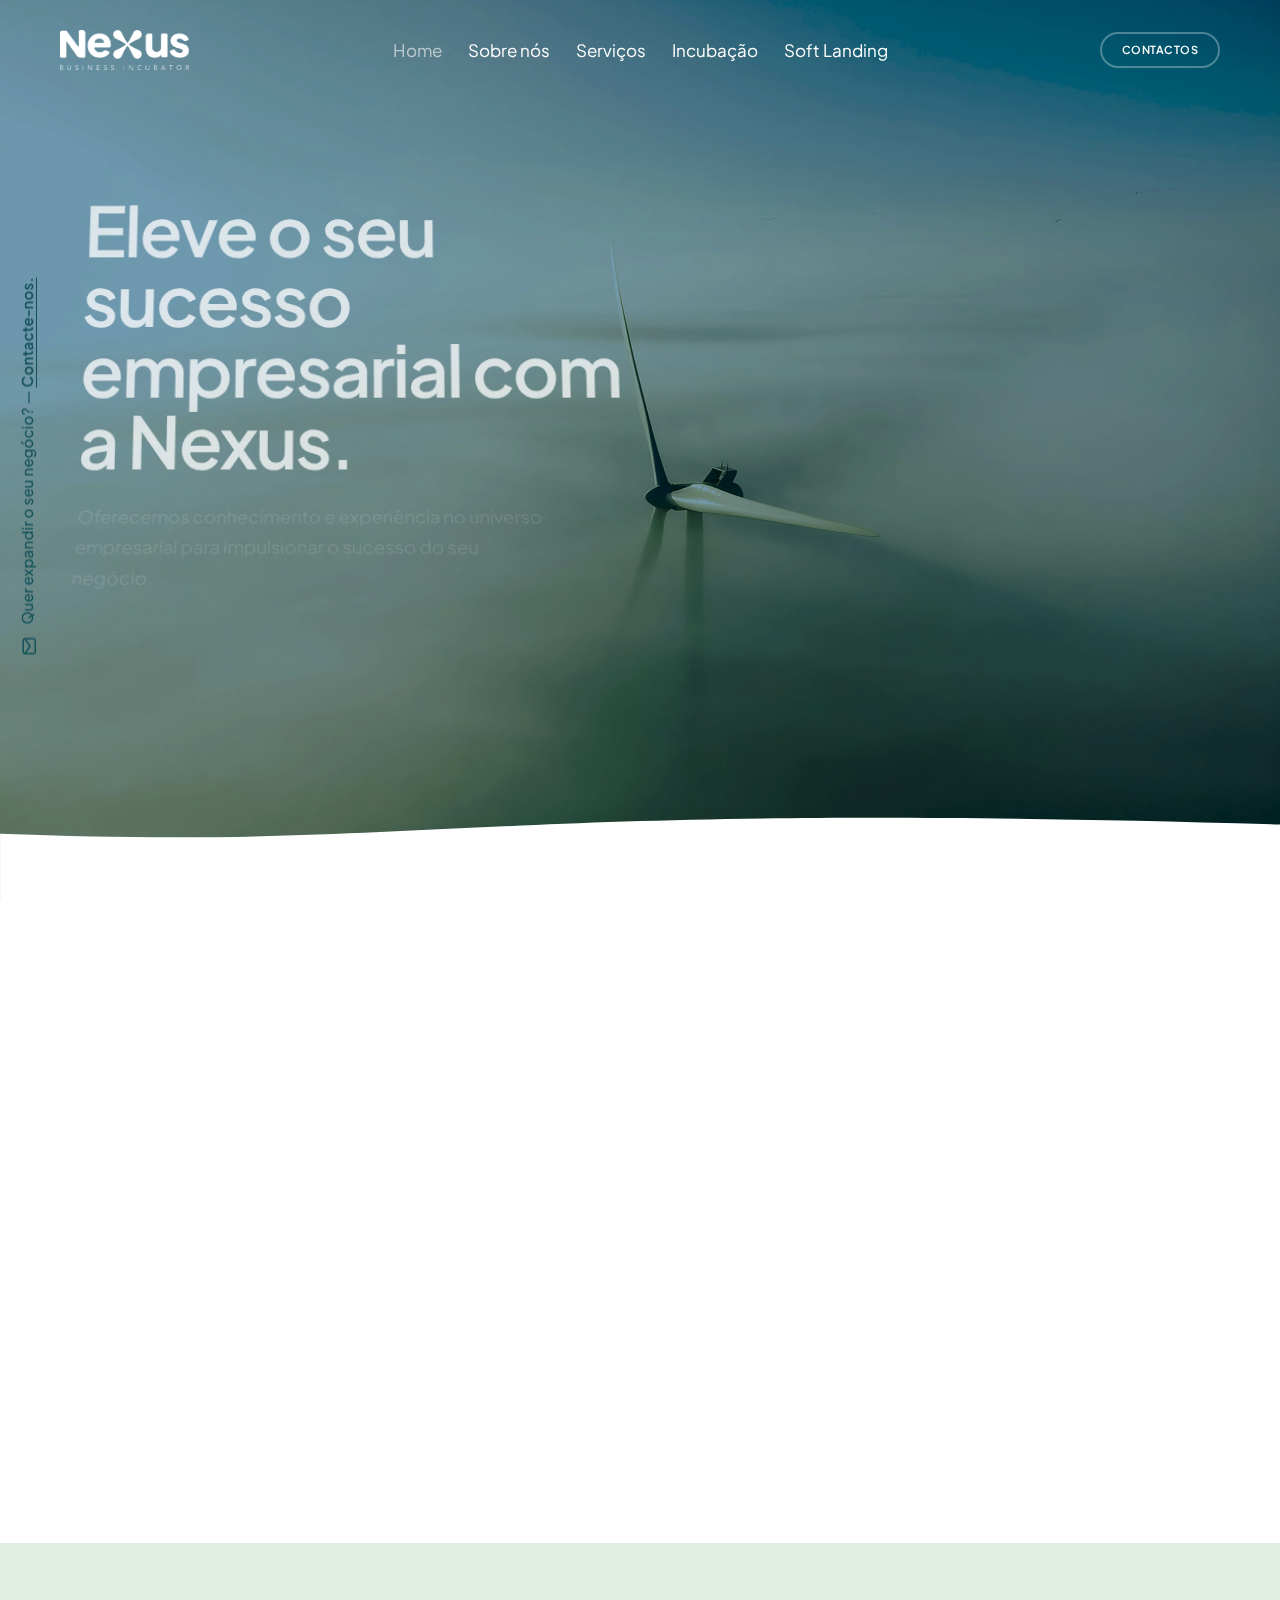
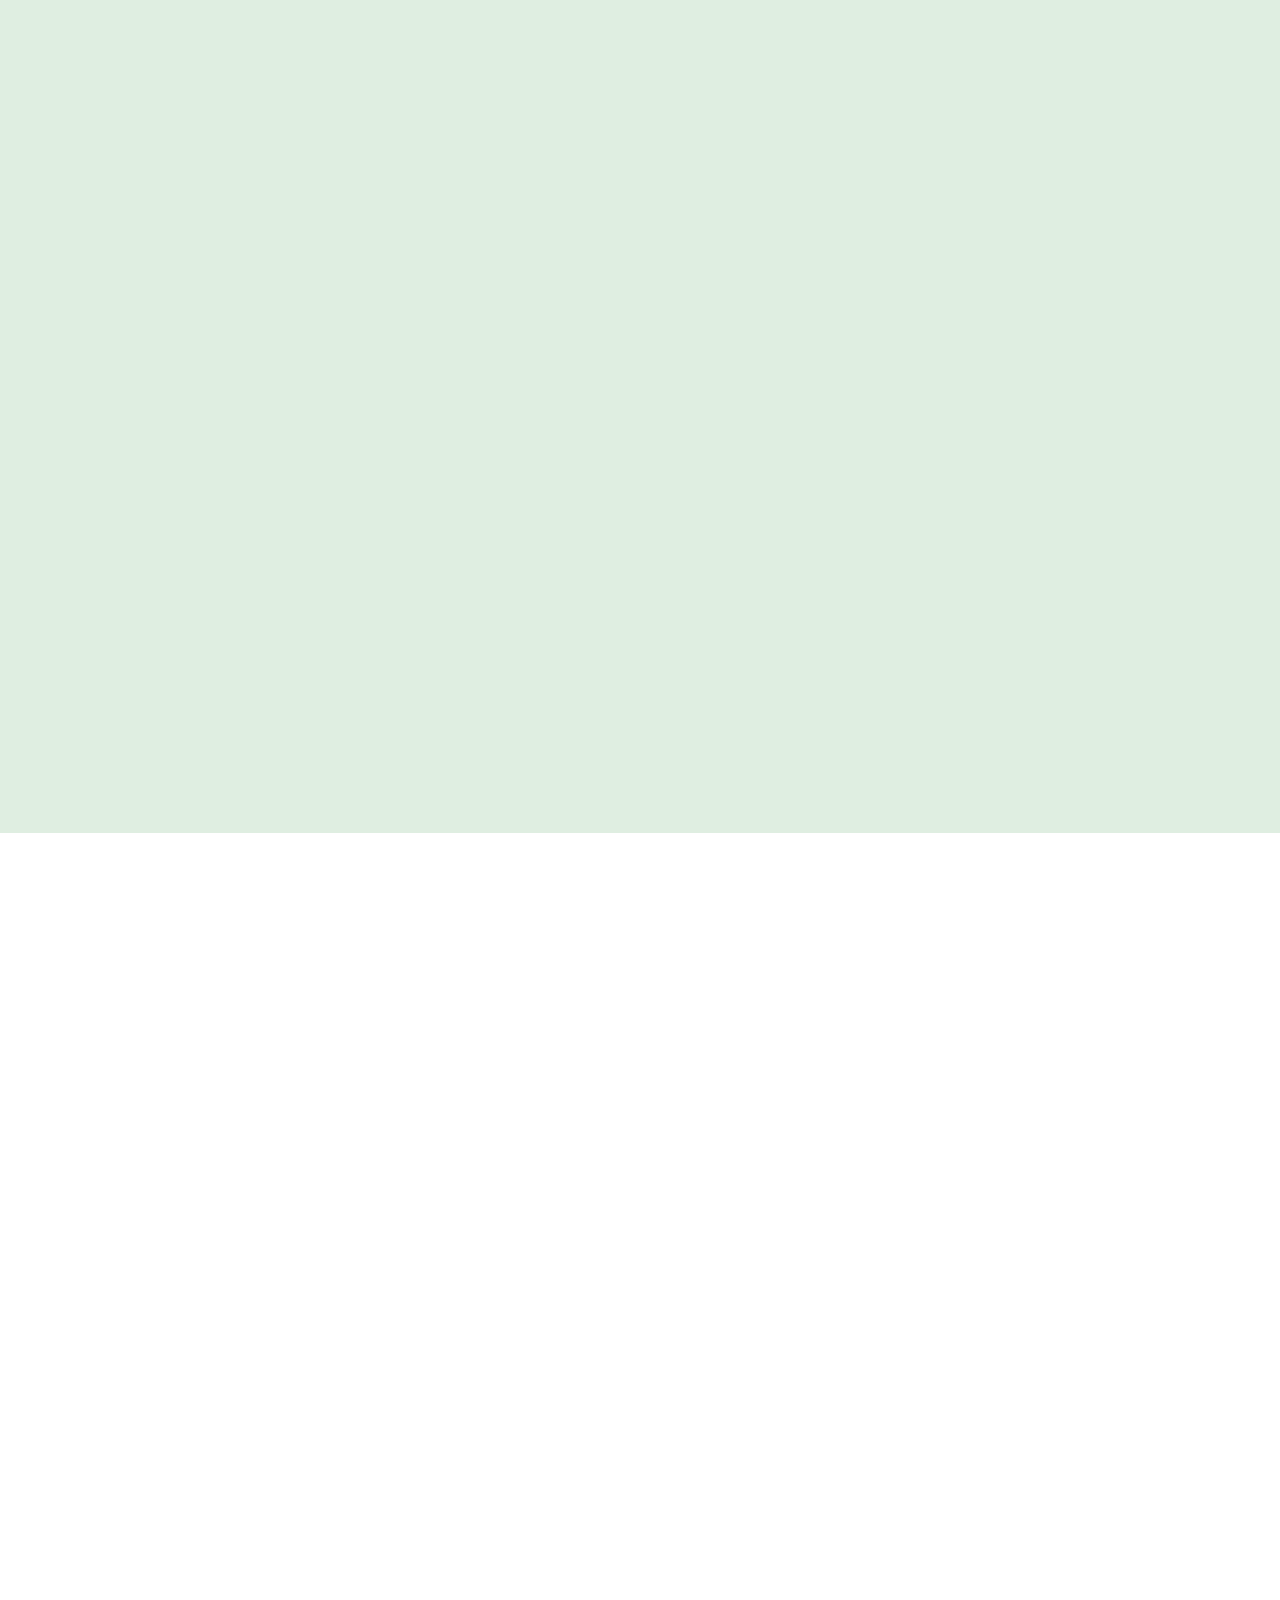
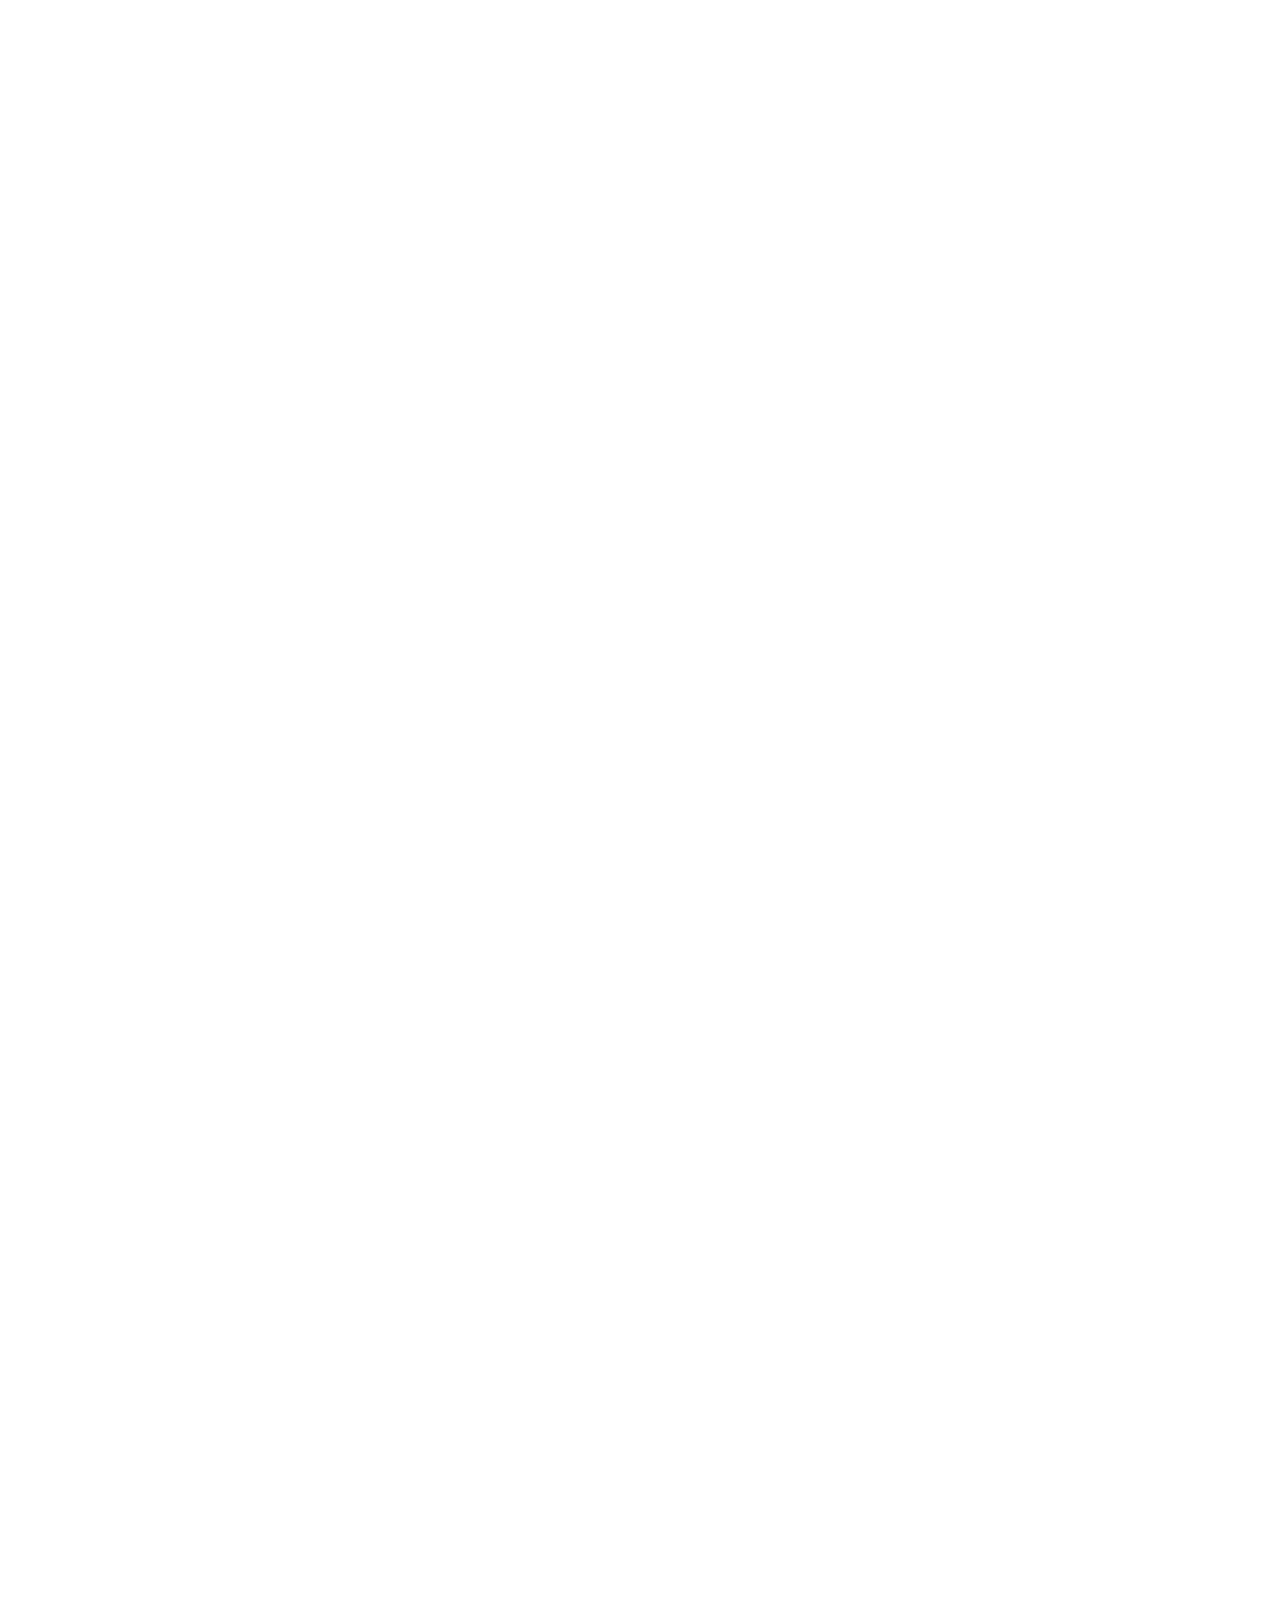
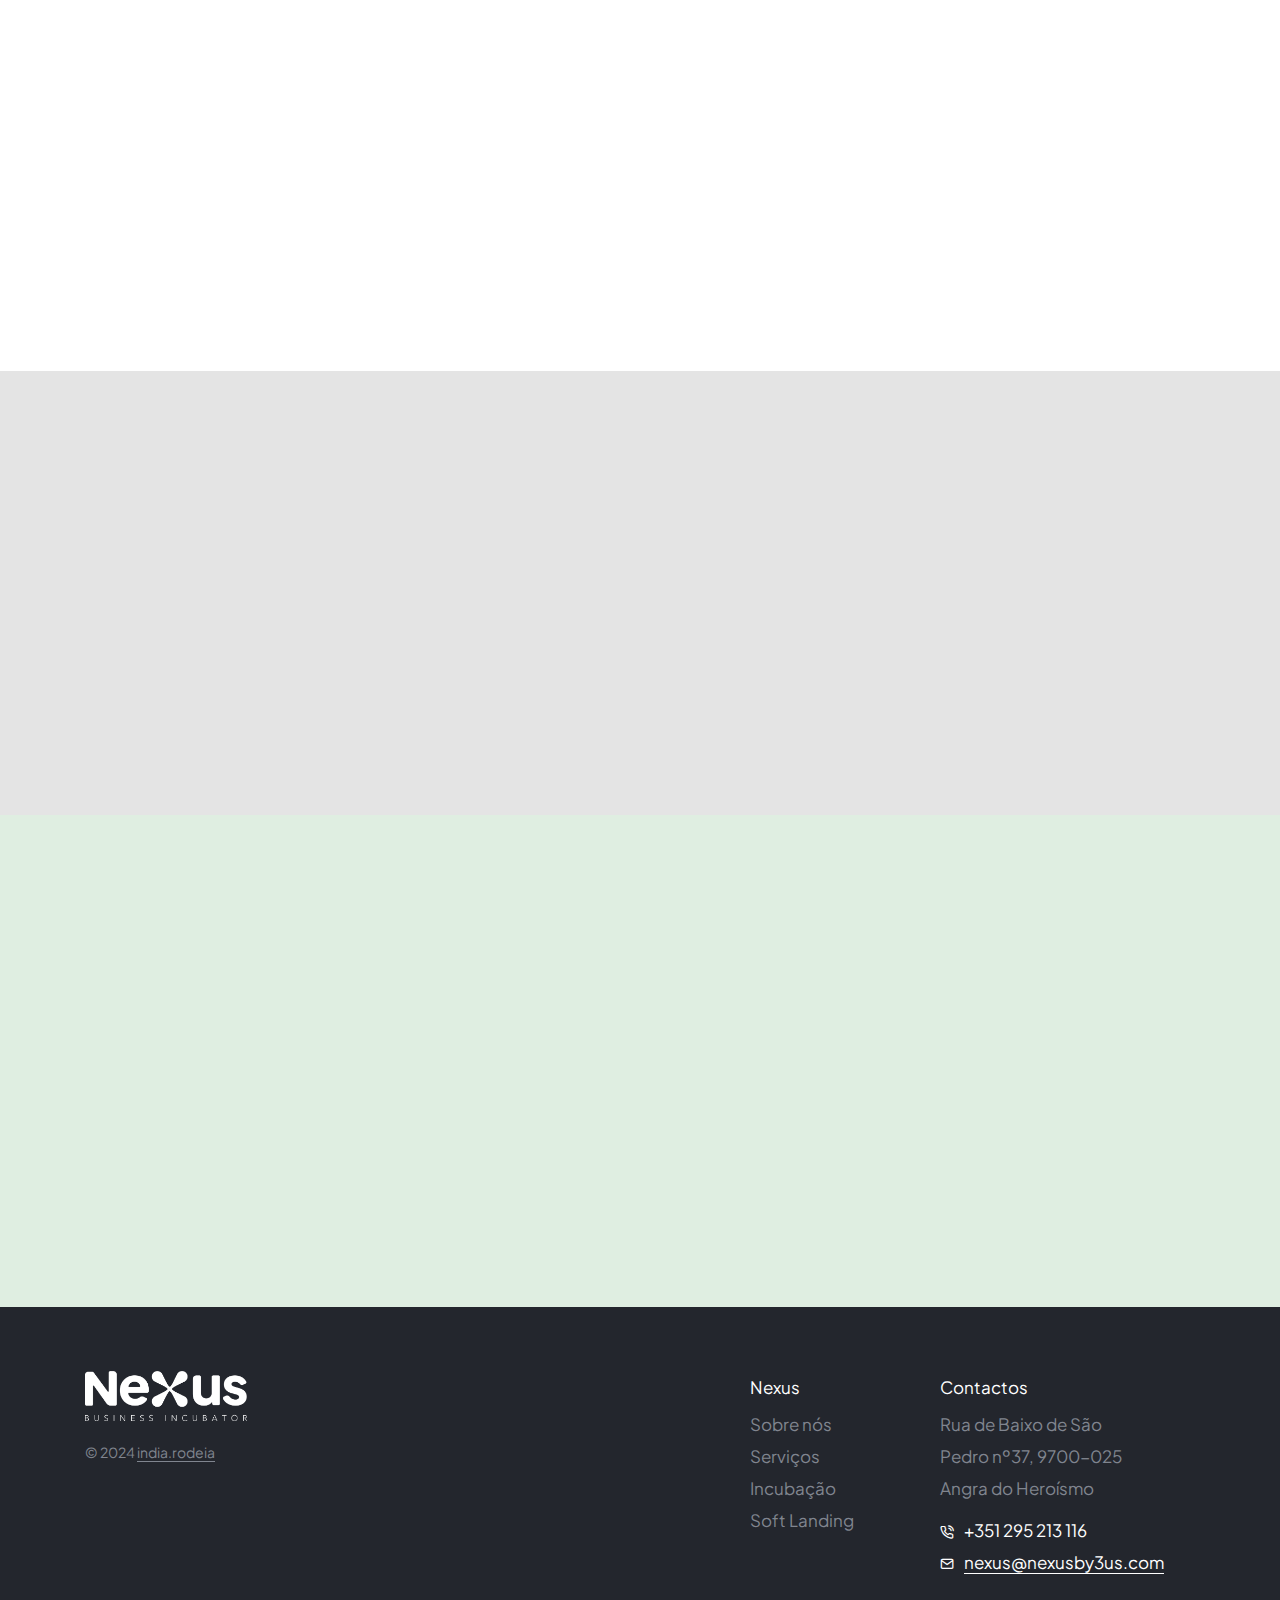
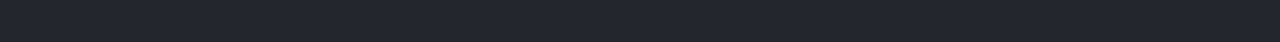
==== index.html @ 5d079c18 "Add Clients Section" ====
﻿<!doctype html>
<html class="no-js" lang="pt">

<head>
    <title>Nexus - Business Incubator</title>
    <meta charset="utf-8">
    <meta http-equiv="X-UA-Compatible" content="IE=edge" />
    <meta name="author" content="India Rodeia - india.rodeia@gmail.com">
    <meta name="viewport" content="width=device-width,initial-scale=1.0" />
    <meta name="description"
        content="A Nexus oferece apoio empresarial, incluindo consultoria especializada, serviços administrativos, estratégias de expansão e comodidades profissionais. Disponibilizamos vários planos de incubação adaptados a diferentes necessidades empresariais e um programa de soft landing para internacionalização no mercado europeu.">
    <meta name="keywords"
        content="Business incubator, consulting, administrative services, business expansion, professional amenities, business incubation, soft landing, internationalization, coworking, virtual business">
    <meta name="language" content="Portuguese">
    <!-- favicon icon -->
    <link rel="apple-touch-icon" sizes="180x180" href="/assets/favicon/apple-touch-icon.png">
    <link rel="icon" type="image/png" sizes="32x32" href="/assets/favicon/favicon-32x32.png">
    <link rel="icon" type="image/png" sizes="16x16" href="/assets/favicon/favicon-16x16.png">
    <link rel="manifest" href="/assets/favicon/site.webmanifest">
    <link rel="mask-icon" href="/assets/favicon/safari-pinned-tab.svg" color="#258282">
    <link rel="shortcut icon" href="/assets/favicon/favicon.ico">
    <meta name="msapplication-TileColor" content="#00aba9">
    <meta name="msapplication-config" content="/assets/favicon/browserconfig.xml">
    <meta name="theme-color" content="#ffffff">
    <!-- google fonts preconnect -->
    <link rel="preconnect" href="https://fonts.googleapis.com" crossorigin>
    <link rel="preconnect" href="https://fonts.gstatic.com" crossorigin>
    <!-- style sheets and font icons -->
    <link rel="stylesheet" href="css/vendors.css" />
    <link rel="stylesheet" href="css/icon.css" />
    <link rel="stylesheet" href="css/style.css" />
    <link rel="stylesheet" href="css/custom.css" />
    <link rel="stylesheet" href="css/responsive.css" />
    <link rel="stylesheet" href="css/business.css" />
</head>

<body data-mobile-nav-style="classic">
    <!-- start header -->
    <header>
        <!-- start navigation -->
        <nav class="navbar navbar-expand-lg header-transparent bg-transparent header-reverse" data-header-hover="light">
            <div class="container-fluid">
                <div class="col-auto col-xxl-3 col-lg-2 me-lg-0 me-auto">
                    <a class="navbar-brand" href="#">
                        <img src="assets/images/logo_nexus_white.png" alt="" class="default-logo">
                        <img src="assets/images/logo_nexus.png" alt="" class="alt-logo">
                        <img src="assets/images/logo_nexus.png" alt="" class="mobile-logo">
                    </a>
                </div>
                <div class="col-auto menu-order position-static">
                    <button class="navbar-toggler float-start" type="button" data-bs-toggle="collapse"
                        data-bs-target="#navbarNav" aria-controls="navbarNav" aria-label="Toggle navigation">
                        <span class="navbar-toggler-line"></span>
                        <span class="navbar-toggler-line"></span>
                        <span class="navbar-toggler-line"></span>
                        <span class="navbar-toggler-line"></span>
                    </button>
                    <div class="collapse navbar-collapse" id="navbarNav">
                        <ul class="navbar-nav alt-font">
                            <li class="nav-item"><a href="index.html" class="nav-link">Home</a></li>
                            <li class="nav-item"><a href="#aboutus" class="nav-link">Sobre nós</a></li>
                            <li class="nav-item"><a href="#services" class="nav-link">Serviços</a></li>
                            <li class="nav-item"><a href="#incubation" class="nav-link">Incubação</a></li>
                            <li class="nav-item"><a href="#softlanding" class="nav-link">Soft Landing</a></li>
                        </ul>
                    </div>
                </div>
                <div class="col-auto col-xxl-3 col-lg-2 text-end d-none d-sm-flex">
                    <div class="header-icon">
                        <div class="header-button"><a href="#contacts"
                                class="btn btn-very-small btn-transparent-white-light btn-rounded">Contactos</a>
                        </div>
                    </div>
                </div>
            </div>
        </nav>
        <!-- end navigation -->
    </header>
    <!-- end header -->
    <!-- start hero section -->
    <section class="cover-background full-screen ipad-top-space-margin py-0 md-h-750px sm-h-650px"
        style="background-image:url(assets/images/bg-banner.jpg);">
        <div class="opacity-very-light bg-black"></div>
        <div class="shape-image-animation bottom-0 p-0 w-100 d-none d-md-block">
            <svg xmlns="http://www.w3.org/2000/svg" widht="3000" height="400" viewBox="0 180 2500 200" fill="#ffffff">
                <path class="st1" d="M 0 250 C 1200 400 1200 50 3000 250 L 3000 550 L 0 550 L 0 250">
                    <animate attributeName="d" dur="5s" values="M 0 250 C 1200 400 1200 50 3000 250 L 3000 550 L 0 550 L 0 250;
                            M 0 250 C 400 50 400 400 3000 250 L 3000 550 L 0 550 L 0 250;
                            M 0 250 C 1200 400 1200 50 3000 250 L 3000 550 L 0 550 L 0 250" repeatCount="indefinite" />
                </path>
            </svg>
        </div>
        <div class="container h-100">
            <div class="row align-items-center h-100">
                <div class="col-xl-6 col-lg-8 col-md-10 position-relative z-index-1"
                    data-anime='{ "el": "childs", "translateY": [0, 0], "perspective": [1200,1200], "scale": [1.05, 1], "rotateX": [30, 0], "opacity": [0,1], "duration": 800, "delay": 200, "staggervalue": 300, "easing": "easeOutQuad" }'>
                    <!--    <span
                        class="ps-25px pe-25px pt-5px pb-5px mb-25px text-uppercase text-white fs-12 ls-1px fw-600 border-radius-100px bg-gradient-dark-gray-transparent d-flex w-70 sm-w-100"><i
                            class="bi bi-megaphone text-white icon-small me-10px"></i>Cresca o seu negócio com a
                        Nexus</span> -->
                    <h1 class="text-white fw-600 ls-minus-2px mb-25px">Eleve o seu sucesso empresarial com a Nexus.</h1>
                    <div>
                        <p class="fw-300 fs-18 w-85 sm-w-95 text-white opacity-6">Oferecemos conhecimento e
                            experiência no universo empresarial para impulsionar o sucesso do seu negócio.
                        </p>
                    </div>
                    <a href="#aboutus"
                        class="btn btn-extra-large btn-switch-text btn-gradient-green-blue btn-rounded me-10px ls-0px mt-15px">
                        <span>
                            <span class="btn-double-text" data-text="Conheça a Nexus">Conheça a Nexus</span>
                            <i>
                                <svg xmlns="http://www.w3.org/2000/svg" fill="none" viewBox="0 0 82 82" width="16"
                                    height="16">
                                    <path fill="#fff"
                                        d="M74.398 57.626c-6.191-3.11-12.382-6.233-18.586-9.331-3.01-1.507-5.86-3.245-8.515-5.303-.135-.11-.282-.22-.416-.33-.428-.343-.71-.748-.857-1.164-.036-.11-.085-.233-.098-.355v-.025a2.135 2.135 0 0 1 0-.624c.025-.172.062-.319.123-.465.012-.037.024-.062.037-.098.06-.135.134-.258.22-.38 0-.012.024-.025.024-.037.208-.27.465-.502.747-.735.122-.098.244-.183.367-.281a47.72 47.72 0 0 1 7.867-4.948c6.276-3.16 12.565-6.294 18.842-9.466 5.224-2.633 8.124-8.242 7.12-13.704C80.05 3.682 74.093-.75 67.29.106c-4.111.526-7.378 2.584-9.323 6.282-3.132 5.964-6.118 12.014-9.115 18.039-1.799 3.613-3.757 7.103-6.314 10.238-1.027 1.261-2.655 1.237-3.658-.037l-.11-.147a59.312 59.312 0 0 1-1.322-1.739 1.884 1.884 0 0 1-.134-.196 49.37 49.37 0 0 1-3.793-6.343c-3.157-6.283-6.289-12.577-9.458-18.86-2.63-5.229-8.234-8.131-13.691-7.127C3.678 1.441-.751 7.392.106 14.214c.526 4.114 2.581 7.384 6.276 9.331 5.959 3.135 12.003 6.123 18.023 9.124 3.61 1.8 7.096 3.76 10.228 6.319.123.098.233.208.33.33.918 1.09.784 2.4-.464 3.38-2.41 1.91-4.968 3.588-7.72 4.972a9565.749 9565.749 0 0 1-19.43 9.785c-2.398 1.2-4.258 2.927-5.616 5.241-3.23 5.474-1.774 12.7 3.316 16.398 6.435 4.678 15.27 2.523 18.842-4.604 3.108-6.197 6.228-12.394 9.323-18.603a56.66 56.66 0 0 1 2.3-4.139c.196-.318.392-.649.6-.967.281-.453.575-.894.88-1.335a53.43 53.43 0 0 1 1.75-2.364c.575-.722 1.26-1.09 1.934-1.114h.049c.672 0 1.345.343 1.908 1.053 1.909 2.413 3.585 4.972 4.968 7.727a9641.153 9641.153 0 0 1 9.776 19.448c1.199 2.4 2.924 4.261 5.236 5.62 5.47 3.234 12.688 1.776 16.383-3.318 4.674-6.442 2.52-15.283-4.6-18.86v-.012Z" />
                                </svg>
                            </i>
                        </span>
                    </a>
                    <a href="#contacts"
                        class="btn btn-extra-large btn-switch-text btn-transparent-white-light btn-rounded border-1 ls-0px mt-15px">
                        <span>
                            <span class="btn-double-text" data-text="Contactos">Contactos</span>
                            <span><i class="fa-regular fa-envelope"></i></span>
                        </span>
                    </a>
                </div>
            </div>
        </div>
    </section>
    <!-- end hero section -->

    <!-- start section -->
    <section class=" border-color-extra-medium-gray pt-40px pb-40px overflow-hidden">
        <div class="container">
            <div class="row row-cols-1 row-cols-lg-4 row-cols-sm-2 justify-content-center align-items-center"
                data-anime='{ "el": "childs", "translateX": [-15, 0], "translateY": [15, 0], "opacity": [0,1], "duration": 600, "delay": 0, "staggervalue": 200, "easing": "easeOutQuad" }'>
                <!-- start features box item -->
                <div class="col icon-with-text-style-08 md-mb-30px text-center text-sm-start">
                    <div class="feature-box feature-box-left-icon-middle d-inline-flex align-middle">
                        <div class="feature-box-icon me-10px">
                            <i class="bi bi-shield-check icon-very-medium text-base-color"></i>
                        </div>
                        <div class="feature-box-content">
                            <span class="fw-500 text-dark-gray d-block lh-22">Consultoria Especializada</span>
                        </div>
                    </div>
                </div>
                <!-- end features box item -->
                <!-- start features box item -->
                <div class="col icon-with-text-style-08 md-mb-30px text-center text-sm-start">
                    <div class="feature-box feature-box-left-icon-middle d-inline-flex align-middle">
                        <div class="feature-box-icon me-10px">
                            <i class="bi bi-hourglass icon-very-medium text-base-color"></i>
                        </div>
                        <div class="feature-box-content">
                            <span style="line-height: 24px;"
                                class="alt-font fw-500 text-dark-gray d-block lh-22">Serviços Administrativos</span>
                        </div>
                    </div>
                </div>
                <!-- end features box item -->
                <!-- start features box item -->
                <div class="col icon-with-text-style-08 xs-mb-30px text-center text-sm-start">
                    <div class="feature-box feature-box-left-icon-middle d-inline-flex align-middle">
                        <div class="feature-box-icon me-10px">
                            <i class="bi bi-award icon-very-medium text-base-color"></i>
                        </div>
                        <div class="feature-box-content">
                            <span class="alt-font fw-500 text-dark-gray d-block lh-22">Expansão e Estratégia</span>
                        </div>
                    </div>
                </div>
                <!-- end features box item -->
                <!-- start features box item -->
                <div class="col icon-with-text-style-08 text-center text-sm-start">
                    <div class="feature-box feature-box-left-icon-middle d-inline-flex align-middle">
                        <div class="feature-box-icon me-10px">
                            <i class="bi bi-briefcase icon-very-medium text-base-color"></i>
                        </div>
                        <div class="feature-box-content">
                            <span class="alt-font fw-500 text-dark-gray d-block lh-22">Inovação e Excelência</span>
                        </div>
                    </div>
                </div>
                <!-- end features box item -->
            </div>
        </div>
    </section>
    <!-- end section -->
    <!-- start section -->
    <section id="aboutus" class="pb-8 md-pb-17 xs-pb-28">
        <div class="container">
            <div class="row align-items-center justify-content-center">
                <div class="col-xl-5 col-lg-6 col-md-9 md-mb-50px text-center text-lg-start"
                    data-anime='{ "el": "childs", "translateY": [50, 0], "opacity": [0,1], "duration": 600, "delay": 0, "staggervalue": 300, "easing": "easeOutQuad" }'>
                    <span
                        class="bg-solitude-blue text-uppercase fs-13 ps-25px pe-25px alt-font fw-600 text-base-color lh-40 sm-lh-55 border-radius-100px d-inline-block mb-25px">Sobre
                        a
                        Nexus</span>
                    <h3 class="alt-font text-dark-gray fw-600 ls-minus-1px mb-20px sm-w-85 xs-w-100 mx-auto">Nexus:
                        Business Incubator</h3>
                    <p>A Nexus, para além de disponibilizar um espaço físico, oferece conhecimento e
                        experiência no universo empresarial e comercial para impulsionar o sucesso do seu negócio, em
                        qualquer fase de
                        desenvolvimento.</p>
                    <!--  <div
                        class="d-flex flex-row justify-content-center justify-content-lg-start align-items-center mt-35px">
                        <div class="w-120px me-25px flex-shrink-0">
                            <div class="chart-percent">
                                <span
                                    class="pie-chart-style-01 d-flex align-items-center justify-content-center text-center"
                                    data-line-width="7" data-percent="100" data-size="120" data-track-color="#ededed"
                                    data-start-color="#5758D6" data-end-color="#5758D6">
                                    <span
                                        class="percent d-flex align-items-center justify-content-center alt-font fs-26 text-dark-gray fw-600 ls-minus-1px"></span>
                                </span>
                            </div>
                        </div>
                        <div class="text-start">
                            <span
                                class="fs-20 lh-28 text-dark-gray alt-font fw-500 d-inline-block w-70 xs-w-100">Increased
                                revenue in the <span
                                    class="text-decoration-line-bottom-medium fw-600 text-base-color">last 2
                                    years.</span></span>
                        </div>
                    </div> -->
                </div>
                <div class="col-xl-6 col-lg-6 offset-xl-1 position-relative">
                    <div class="text-end w-80 md-w-75 ms-auto" data-animation-delay="500" data-shadow-animation="true"
                        data-bottom-top="transform: translateY(50px)" data-top-bottom="transform: translateY(-50px)">
                        <img src="assets/images/bg-banner5.jpg" alt="" class="border-radius-5px">
                    </div>
                    <div class="w-60 md-w-50 xs-w-55 overflow-hidden position-absolute left-15px bottom-minus-50px"
                        data-shadow-animation="true" data-animation-delay="500"
                        data-bottom-top="transform: translateY(-50px)" data-top-bottom="transform: translateY(50px)">
                        <img src="assets/images/img1.jpg" alt="" class="border-radius-5px " />
                    </div>
                </div>
            </div>
        </div>
    </section>
    <!-- end section -->
    <!-- start section services-->
    <section class="bg-solitude-blue" id="services">
        <div class="container">
            <div class="row justify-content-center mb-4">
                <div class="col-xl-7 col-lg-9 col-md-10 text-center">
                    <h3 class="alt-font text-dark-gray fw-600 ls-minus-1px"
                        data-anime='{ "translateY": [30, 0], "opacity": [0,1], "duration": 600, "delay": 0, "staggervalue": 300, "easing": "easeOutQuad" }'>
                        Uma solução "chave-na-mão" para todas as necessidades empresariais</h3>
                </div>
            </div>
            <div class="row align-items-center"
                data-anime='{ "el": "childs", "translateY": [0, 0], "opacity": [0,1], "duration": 1200, "delay": 150, "staggervalue": 300, "easing": "easeOutQuad" }'>
                <div class="col-xl-3 col-lg-4 col-md-12 tab-style-05 md-mb-30px sm-mb-20px">
                    <!-- start tab navigation -->
                    <ul class="nav nav-tabs justify-content-center border-0 text-left fw-500 fs-18 alt-font">
                        <li class="nav-item"><a data-bs-toggle="tab" href="#tab_four1"
                                class="nav-link d-flex align-items-center active"><i
                                    class="feather icon-feather-briefcase icon-extra-medium text-dark-gray"></i>
                                <span style="line-height: 26px;">Serviços Administrativos</span></a></li>
                        <li class="nav-item"><a class="nav-link" data-bs-toggle="tab" href="#tab_four2"><i
                                    class="feather icon-feather-edit icon-extra-medium text-dark-gray"></i>
                                <span style="line-height: 26px;">Consultoria Especializada</span></a></li>
                        <li class="nav-item"><a class="nav-link" data-bs-toggle="tab" href="#tab_four3"><i
                                    class="feather icon-feather-compass icon-extra-medium text-dark-gray"></i><span
                                    style="line-height: 26px;">Expansão
                                    e Estratégia</span></a></li>
                        <li class="nav-item"><a class="nav-link" data-bs-toggle="tab" href="#tab_four4"><i
                                    class="feather icon-feather-globe icon-extra-medium text-dark-gray"></i><span
                                    style="line-height: 26px;">Comodidades
                                    Profissionais</span></a></li>
                    </ul>
                    <!-- end tab navigation -->
                </div>
                <div class="col-xl-9 col-lg-8 col-md-12">
                    <div class="tab-content">
                        <!-- start tab content -->
                        <div class="tab-pane fade in active show" id="tab_four1">
                            <div class="row align-items-center">
                                <div class="col-md-6 offset-xl-1 sm-mb-30px">
                                    <img src="assets/images/nexus-illustration-9.png" alt=""
                                        class="border-radius-6px w-100" />
                                </div>
                                <div class="col-xl-4 col-md-6 offset-xl-1 text-center text-md-start">
                                    <span style="line-height: 26px;"
                                        class="fs-18 fw-600 text-base-color mb-25px d-flex align-items-center justify-content-center justify-content-md-start"><span
                                            class="text-center w-60px h-60px d-flex justify-content-center align-items-center rounded-circle bg-white box-shadow-medium-bottom align-middle me-15px flex-shrink-0"><i
                                                class="feather icon-feather-briefcase fs-22"></i></span>Serviços
                                        Administrativos</span>
                                    <h5 class="alt-font text-dark-gray mb-20px fw-500 ls-minus-1px"><span
                                            class="fw-600">Recursos qualificados</span> para o seu negócio</h5>
                                    <p>Desde a gestão do correio até à proteção e armazenamento de ficheiros na nuvem,
                                        simplificamos as suas operações,
                                        economizando tempo e recursos.</p>
                                    <a href="#contacts"
                                        class="btn btn-large btn-box-shadow btn-rounded btn-base-color mt-10px">Saber
                                        Mais</a>
                                </div>
                            </div>
                        </div>
                        <!-- end tab content -->
                        <!-- start tab content -->
                        <div class="tab-pane fade in" id="tab_four2">
                            <div class="row align-items-center">
                                <div class="col-md-6 offset-xl-1 sm-mb-30px">
                                    <img src="assets/images/nexus-illustration-2.png" alt=""
                                        class="border-radius-6px w-100" />
                                </div>
                                <div class="col-xl-4 col-md-6 offset-xl-1 text-center text-md-start">
                                    <span
                                        class="fs-18 fw-600 text-base-color mb-25px d-flex align-items-center justify-content-center justify-content-md-start"><span
                                            class="text-center w-60px h-60px d-flex justify-content-center align-items-center rounded-circle bg-white box-shadow-medium-bottom align-middle me-15px flex-shrink-0"><i
                                                class="feather icon-feather-edit fs-22"></i></span>
                                        Consultoria
                                    </span>
                                    <h5 class="alt-font text-dark-gray mb-20px fw-500 ls-minus-1px"><span
                                            class="fw-600">Simplificamos</span> as suas necessidades</h5>
                                    <p>Desde questões contabilísticas e jurídicas até ao desenvolvimento de estratégias
                                        de marketing, impulsionamo o
                                        crescimento sustentável do seu negócio.</p>
                                    <a href="#contacts"
                                        class="btn btn-large btn-box-shadow btn-rounded btn-base-color mt-10px">Saber
                                        Mais</a>
                                </div>
                            </div>
                        </div>
                        <!-- end tab content -->
                        <!-- start tab content -->
                        <div class="tab-pane fade in" id="tab_four3">
                            <div class="row align-items-center">
                                <div class="col-md-6 offset-xl-1 sm-mb-30px">
                                    <img src="assets/images/nexus-illustration-7.png" alt=""
                                        class="border-radius-6px w-100" />
                                </div>
                                <div class="col-xl-4 col-md-6 offset-xl-1 text-center text-md-start">
                                    <span
                                        class="fs-18 fw-600 text-base-color mb-25px d-flex align-items-center justify-content-center justify-content-md-start"><span
                                            class="text-center w-60px h-60px d-flex justify-content-center align-items-center rounded-circle bg-white box-shadow-medium-bottom align-middle me-15px flex-shrink-0"><i
                                                class="feather icon-feather-compass fs-22"></i></span>Expansão e
                                        Estratégia</span>
                                    <h5 class="alt-font text-dark-gray mb-20px fw-500 ls-minus-1px"><span
                                            class="fw-600">Crescimento</span> a novos horizontes</h5>
                                    <p>Desde a elaboração de estudos de mercado até ao apoio na internacionalização,
                                        estamos aqui para ajudá-lo a alcançar
                                        novos patamares de sucesso.</p>
                                    <a href="#contacts"
                                        class="btn btn-large btn-box-shadow btn-rounded btn-base-color mt-10px">Saber
                                        Mais</a>
                                </div>
                            </div>
                        </div>
                        <!-- end tab content -->
                        <!-- start tab content -->
                        <div class="tab-pane fade in" id="tab_four4">
                            <div class="row align-items-center">
                                <div class="col-md-6 offset-xl-1 sm-mb-30px">
                                    <img src="assets/images/nexus-illustration-8.png" alt="Nexus"
                                        class="border-radius-6px w-100" />
                                </div>
                                <div class="col-xl-4 col-md-6 offset-xl-1 text-center text-md-start">
                                    <span style="line-height: 26px;"
                                        class="fs-18 fw-600 text-base-color mb-25px d-flex align-items-center justify-content-center justify-content-md-start"><span
                                            class="text-center w-60px h-60px d-flex justify-content-center align-items-center rounded-circle bg-white box-shadow-medium-bottom align-middle me-15px flex-shrink-0"><i
                                                class="feather icon-feather-globe fs-22"></i></span>Comodidades
                                        Profissionais
                                    </span>
                                    <h5 class="alt-font text-dark-gray mb-20px fw-500 ls-minus-1px"><span
                                            class="fw-600">Impulsionadores que facilitam</span> o seu negócio</h5>
                                    <p>Dispomos de um ambiente de trabalho colaborativo e profissional, com estações de
                                        trabalho, salas de reuniões equipadas e
                                        serviços administrativos, garantindo segurança, limpeza e acesso Wi-Fi rápido.
                                    </p>
                                    <a href="#contacts"
                                        class="btn btn-large btn-box-shadow btn-rounded btn-base-color mt-10px">Saber
                                        Mais</a>
                                </div>
                            </div>
                        </div>
                        <!-- end tab content -->
                    </div>
                </div>
            </div>
        </div>
    </section>
    <!-- end section -->
    <!-- start section incubation-->
    <section id="incubation">
        <div class="container">
            <div class="row align-items-center justify-content-center">
                <div class="col-xl-5 col-lg-6 md-mb-50px text-center text-lg-start"
                    data-anime='{ "el": "childs", "translateY": [50, 0], "opacity": [0,1], "duration": 600, "delay": 0, "staggervalue": 300, "easing": "easeOutQuad" }'>
                    <span
                        class="bg-solitude-blue text-uppercase fs-13 ps-25px pe-25px alt-font fw-600 text-base-color lh-40 sm-lh-55 border-radius-100px d-inline-block mb-25px">
                        Incubação</span>
                    <h3 class="alt-font text-dark-gray fw-600 ls-minus-1px">Incubação: Planos para todas as
                        necessidades.</h3>
                    <p>Explore em detalhe todas as características dos nossos planos e conheça o regulamento completo da
                        Nexus. Faça o download do PDF e descubra em que podemos ajudar o seu negócio.
                    </p>
                    <a href="#contacts" class="btn btn-large btn-box-shadow btn-rounded btn-dark-gray mt-10px">Fazer
                        download de
                        regulamento</a>
                </div>
                <div class="col-xl-5 col-lg-6 offset-xl-2 position-relative">
                    <div class="accordion pricing-table-style-04" id="accordion-style-01" data-active-icon="fa-angle-up"
                        data-inactive-icon="fa-angle-down"
                        data-anime='{"el": "childs", "translateY": [50, 0], "opacity": [0,1], "duration": 600, "delay": 0, "staggervalue": 300, "easing": "easeOutQuad" }'>
                        <!-- start accordion item -->
                        <div class="accordion-item bg-white active-accordion box-shadow-quadruple-large mb-20px">
                            <div class="accordion-header">
                                <a href="#" data-bs-toggle="collapse" data-bs-target="#accordion-style-01-01"
                                    aria-expanded="true" data-bs-parent="#accordion-style-01">
                                    <div
                                        class="accordion-title position-relative d-flex align-items-center pe-20px text-dark-gray fw-800 mb-0 alt-font">
                                        Virtual Business<span
                                            class="icon-round bg-dark-gray text-white w-25px h-25px"><i
                                                class="fa-solid fa-angle-up"></i></span></div>
                                </a>
                            </div>
                            <div id="accordion-style-01-01" class="accordion-collapse collapse show"
                                data-bs-parent="#accordion-style-01">
                                <div class="accordion-body last-paragraph-no-margin">
                                    <p class="opacity-6 w-90 fw-300">Para empresas que tenham interesse
                                        em reduzir os seus custos fixos em serviços administrativos</p>
                                    <div class="d-flex align-items-end mt-20px">
                                        <!-- <h5 class="text-white mb-0 ls-minus-1px"><span class="fs-16">€ Preço </span>
                                            <span class="fs-16 opacity-6 fw-300 ls-0px">/ Preço sob consulta</span>
                                        </h5> -->
                                        <a href="#contacts"
                                            class="btn btn-transparent-white-light btn-rounded btn-small ms-auto fw-500 btn-box-shadow">
                                            Saber mais</a>
                                    </div>
                                </div>
                            </div>
                        </div>
                        <!-- end accordion item -->

                        <!-- start accordion item -->
                        <div class="accordion-item bg-white box-shadow-quadruple-large mb-20px">
                            <div class="accordion-header">
                                <a href="#" data-bs-toggle="collapse" data-bs-target="#accordion-style-01-02"
                                    aria-expanded="false" data-bs-parent="#accordion-style-01">
                                    <div
                                        class="accordion-title position-relative d-flex align-items-center pe-20px text-dark-gray fw-800 mb-0 alt-font">
                                        Savvy<span class="icon-round bg-dark-gray text-white w-25px h-25px"><i
                                                class="fa-solid fa-angle-down"></i></span></div>
                                </a>
                            </div>
                            <div id="accordion-style-01-02" class="accordion-collapse collapse"
                                data-bs-parent="#accordion-style-01">
                                <div class="accordion-body last-paragraph-no-margin">
                                    <p class="opacity-6 w-90 fw-300">Focado em empresas que pretendam crescer e
                                        aumentar a sua proposta de valor
                                        no mercado, de forma sustentável.</p>
                                    <div class="d-flex align-items-end mt-20px">
                                        <!--    <h5 class="text-white mb-0 ls-minus-1px"><span class="fs-16">€</span>250 <span
                                                class="fs-16 opacity-6 fw-300 ls-0px">/ Mês</span></h5> -->
                                        <a href="#contacts"
                                            class="btn btn-transparent-white-light btn-rounded btn-small ms-auto fw-500 btn-box-shadow">
                                            Saber mais</a>
                                    </div>
                                </div>
                            </div>
                        </div>
                        <!-- end accordion item -->
                        <!-- start accordion item -->
                        <div class="accordion-item bg-white box-shadow-quadruple-large mb-20px">
                            <div class="accordion-header">
                                <a href="#" data-bs-toggle="collapse" data-bs-target="#accordion-style-01-03"
                                    aria-expanded="false" data-bs-parent="#accordion-style-01">
                                    <div
                                        class="accordion-title position-relative d-flex align-items-center pe-20px text-dark-gray fw-800 mb-0 alt-font">
                                        Cowork<span class="icon-round bg-dark-gray text-white w-25px h-25px"><i
                                                class="fa-solid fa-angle-down"></i></span></div>
                                </a>
                            </div>
                            <div id="accordion-style-01-03" class="accordion-collapse collapse"
                                data-bs-parent="#accordion-style-01">
                                <div class="accordion-body last-paragraph-no-margin">
                                    <p class="opacity-6 w-90 fw-300">Para qualquer indivíduo ou entidade que pretenda
                                        iniciar ou desenvolver determinada atividade ou ideia de negócio, que careça de
                                        uma base física.</p>
                                    <div class="d-flex align-items-end mt-20px">
                                        <!-- <h5 class="text-white mb-0 ls-minus-1px"><span class="fs-16">€</span>140<span
                                                class="fs-16 opacity-6 fw-300 ls-0px">/ Mês</span></h5> -->
                                        <a href="#contacts"
                                            class="btn btn-transparent-white-light btn-rounded btn-small ms-auto fw-500 btn-box-shadow">
                                            Saber mais</a>
                                    </div>
                                </div>
                            </div>
                        </div>
                        <!-- end accordion item -->
                        <!-- start accordion item -->
                        <div class="accordion-item bg-white box-shadow-quadruple-large">
                            <div class="accordion-header">
                                <a href="#" data-bs-toggle="collapse" data-bs-target="#accordion-style-01-04"
                                    aria-expanded="false" data-bs-parent="#accordion-style-01">
                                    <div
                                        class="accordion-title position-relative d-flex align-items-center pe-20px text-dark-gray fw-800 mb-0 alt-font">
                                        Premium<span class="icon-round bg-dark-gray text-white w-25px h-25px"><i
                                                class="fa-solid fa-angle-down"></i></span></div>
                                </a>
                            </div>
                            <div id="accordion-style-01-04" class="accordion-collapse collapse"
                                data-bs-parent="#accordion-style-01">
                                <div class="accordion-body last-paragraph-no-margin">
                                    <p class="opacity-6 w-90 fw-300">Feito à medida das necessidades de empresas que
                                        pretendem expandir os seus
                                        negócios, seja para novos mercados (internacionalização ou novos
                                        produtos/serviços), seja para novos segmentos do seu
                                        mercado.</p>
                                    <div class="d-flex align-items-end mt-20px">
                                        <!-- <h5 class="text-white mb-0 ls-minus-1px fs-22">Preço sob
                                            consulta</h5> -->
                                        <a href="#contacts"
                                            class="btn btn-transparent-white-light btn-rounded btn-small ms-auto fw-500 btn-box-shadow">
                                            Saber mais</a>
                                    </div>
                                </div>
                            </div>
                        </div>
                        <!-- end accordion item -->
                    </div>
                </div>
            </div>
        </div>
    </section>
    <!-- end section incubation -->

    <!-- start section Soft Landing -->
    <section id="softlanding">
        <div class="container">
            <div class="row align-items-center justify-content-center" data-anime='{ " perspective": 1200 }'>
                <div class="col-lg-6 md-mb-40px"
                    data-anime='{ "translateY": [0, 0], "zoom": [1.1, 1], "rotateX": [50, 0], "opacity": [0,1], "duration": 800, "delay": 200, "staggervalue": 300, "easing": "easeOutQuad" }'>
                    <figure class="position-relative m-0">
                        <img src="assets/images/nexus-illustration-7.png" alt="" class="w-100 border-radius-5px">
                        <!-- <figcaption
                                class="w-190px sm-w-180px xs-w-140px bg-white p-30px xs-p-15px border-radius-6px position-absolute bottom-30px left-30px xs-bottom-20px xs-left-15px overflow-hidden box-shadow-medium animation-float text-center"
                                data-anime='{ "translateY": [0, 0], "opacity": [0,1], "duration": 1000, "delay": 1000, "staggervalue": 300, "easing": "easeOutQuad" }'>
                                <span
                                    class="alt-font fs-90 xs-fs-80 fw-700 text-white d-block position-relative z-index-1">15</span>
                                <div
                                    class="alt-font fw-500 fs-20 xs-fs-18 d-block text-dark-gray lh-24 xs-lh-22 ls-minus-05px xs-mb-5px">
                                    Years of experience</div>
                                <div
                                    class="h-160px w-160px border-radius-100 bg-base-color position-absolute left-minus-5px xs-left-minus-25px top-minus-60px sm-top-minus-80px xs-top-minus-100px z-index-0">
                                </div>
                            </figcaption> -->
                    </figure>
                </div>
                <div class="col-xl-5 offset-xl-1 col-lg-6 col-md-10 text-center text-lg-start"
                    data-anime='{ "el": "childs", "translateY": [30, 0], "opacity": [0,1], "duration": 600, "delay": 0, "staggervalue": 300, "easing": "easeOutQuad" }'>
                    <span
                        class="bg-solitude-blue text-uppercase fs-13 ps-25px pe-25px alt-font fw-600 text-base-color lh-40 sm-lh-55 border-radius-100px d-inline-block mb-25px">Soft
                        Landing</span>
                    <h3 class="fw-600 text-dark-gray mb-20px ls-minus-2px alt-font">Explore novos horizontes.
                    </h3>
                    <p class="w-95 md-w-100 mb-35px">Internacionalize a sua empresa para a Europa com a Nexus!
                        Oferecemos apoio integral para não apenas entrar no mercado europeu, mas para prosperar nele.
                    <div
                        class="pt-20px pb-20px ps-30px pe-30px xs-p-15px border border-color-extra-medium-gray border-radius-6px mb-15px icon-with-text-style-08 w-90 lg-w-100">
                        <div class="feature-box feature-box-left-icon-middle d-inline-flex align-middle">
                            <div class="feature-box-icon me-10px">
                                <i class="bi bi-people icon-medium text-base-color"></i>
                            </div>
                            <div class="feature-box-content">
                                <span class="alt-font fw-600 text-dark-gray d-block lh-26">Conte com ajuda
                                    certificada.</span>
                            </div>
                        </div>
                    </div>

                    <a href="#contacts" class="btn btn-large btn-box-shadow btn-rounded btn-dark-gray mt-10px">Entre em
                        contacto
                        connosco</a>
                </div>
            </div>
        </div>
    </section>
    <!-- end section soft landing -->

    <!-- start section dynamic text -->
    <section class="pt-4 pb-4 lg-pt-6 lg-pb-6" data-parallax-background-ratio="0.5" style="background-color: #135159;"
        data-anime='{ "translateX": [0, 0], "opacity": [0,1], "duration": 600, "delay": 100, "staggervalue": 300, "easing": "easeOutQuad" }'>
        <div class="opacity-medium bg-nexus-blue"></div>
        <div class="container z-index-1 position-relative">
            <div class="row align-items-center justify-content-center">
                <div class="col-12 text-center">
                    <h4 class="alt-font mb-0 fw-300 fancy-text-style-4" style="color: #c6e1c9">Na Nexus temos soluções
                        para
                        <span class="fw-600"
                            data-fancy-text='{ "effect": "wave", "direction": "down", "string": ["expanção!", "estratégia!", "crescimento!", "internacionalização!", "fundos de investimento!"], "duration": 3500 }'></span>
                    </h4>
                </div>
            </div>
        </div>
    </section>
    <!-- end section dynamic text -->


    <!-- start section team -->
    <section id="team">
        <div class="container">
            <div class="row justify-content-center mb-3">
                <div class="col-xl-5 col-lg-6 col-sm-8 text-center"
                    data-anime='{ "el": "childs", "translateY": [30, 0], "opacity": [0,1], "duration": 600, "delay": 0, "staggervalue": 300, "easing": "easeOutQuad" }'>
                    <span
                        class="bg-solitude-blue text-uppercase fs-13 ps-25px pe-25px alt-font fw-600 text-base-color lh-40 sm-lh-55 border-radius-100px d-inline-block mb-25px">
                        Recursos Humanos</span>
                    <h3 class="alt-font text-dark-gray fw-600 ls-minus-2px">A equipa Nexus</h3>
                </div>
            </div>
            <!-- TODO: fix this grid -->
            <div class="row row-cols-3 row-cols-sm-4 row-cols-sm-3 justify-content-center"
                data-anime='{ "el": "childs", "translateY": [50, 0], "translateX": [-30, 0], "opacity": [0,1], "duration": 700, "delay": 0, "staggervalue": 300, "easing": "easeOutQuad" }'>
                <!-- start team member item -->
                <div class="col text-center team-style-05 md-mb-35px">
                    <div class="position-relative mb-30px last-paragraph-no-margin">
                        <img src="assets/images/team-fabio.jpg" class="border-radius-4px" alt="" />
                        <div
                            class="w-100 h-100 d-flex flex-column justify-content-end align-items-center border-radius-4px p-20px team-content bg-base-color-transparent">
                            <div class="social-icon fs-19">
                                <a href="https://www.linkedin.com/in/f%C3%A1biomatos/" target="_blank"
                                    class="text-white"><i class="fa-brands fa-linkedin"></i></a>
                            </div>
                        </div>
                    </div>
                    <div class="alt-font fw-500 text-dark-gray lh-22 fs-18">Fábio Matos</div>
                    <p class="cargo-text">Administração</p>
                </div>
                <!-- end team member item -->

                <!-- start team member item -->
                <div class="col text-center team-style-05 md-mb-35px">
                    <div class="position-relative mb-30px last-paragraph-no-margin">
                        <img src="assets/images/team-pedro.jpg" class="border-radius-4px" alt="" />
                        <div
                            class="w-100 h-100 d-flex flex-column justify-content-end align-items-center border-radius-4px p-20px team-content bg-base-color-transparent">
                            <div class="social-icon fs-19">
                                <a href="https://www.linkedin.com/in/pedro-juliano-cota-867193166/" target="_blank"
                                    class="text-white"><i class="fa-brands fa-linkedin"></i></a>
                            </div>
                        </div>
                    </div>
                    <div class="alt-font fw-500 text-dark-gray lh-22 fs-18">Pedro Cota</div>
                    <p class="cargo-text">Administração</p>
                </div>
                <!-- end team member item -->
                <!-- start team member item -->
                <div class="col text-center team-style-05 md-mb-35px">
                    <div class="position-relative mb-30px last-paragraph-no-margin">
                        <img src="assets/images/team-camilla.jpg" class="border-radius-4px" alt="" />
                        <div
                            class="w-100 h-100 d-flex flex-column justify-content-end align-items-center border-radius-4px p-20px team-content bg-base-color-transparent">
                            <div class="social-icon fs-19">
                                <a href="https://www.linkedin.com/in/camillaferreirafranca/" target="_blank"
                                    class="text-white"><i class="fa-brands fa-linkedin"></i></a>
                            </div>
                        </div>
                    </div>
                    <div class="alt-font fw-500 text-dark-gray lh-22 fs-18">Camilla França</div>
                    <p class="cargo-text">Coordenação Internacional</p>
                </div>
                <!-- end team member item -->
                <!-- start team member item -->
                <div class="col text-center team-style-05 md-mb-35px">
                    <div class="position-relative mb-30px last-paragraph-no-margin">
                        <img src="assets/images/team-daniela.jpg" class="border-radius-4px" alt="" />
                        <div
                            class="w-100 h-100 d-flex flex-column justify-content-end align-items-center border-radius-4px p-20px team-content bg-base-color-transparent">
                            <div class="social-icon fs-19">
                                <a href="https://www.linkedin.com/in/daniela-vieira-926a921a3/" target="_blank"
                                    class="text-white"><i class="fa-brands fa-linkedin"></i></a>
                            </div>
                        </div>
                    </div>
                    <div class="alt-font fw-500 text-dark-gray lh-22 fs-18">Daniela Vieira</div>
                    <p class="cargo-text">Coordenação Jurídica</p>
                </div>
                <!-- end team member item -->
                <!-- start team member item -->
                <div class="col text-center team-style-05 md-mb-35px">
                    <div class="position-relative mb-30px last-paragraph-no-margin">
                        <img src="assets/images/team-elisa.jpg" class="border-radius-4px" alt="" />
                        <!-- TODO: Add linkedins for team  -->
                        <div
                            class="w-100 h-100 d-flex flex-column justify-content-end align-items-center border-radius-4px p-20px team-content bg-base-color-transparent">
                            <!--     <div class="social-icon fs-19">
                                <a href="https://www.linkedin.com" target="_blank" class="text-white"><i
                                        class="fa-brands fa-linkedin"></i></a>
                            </div> -->
                        </div>
                    </div>
                    <div class="alt-font fw-500 text-dark-gray lh-22 fs-18">Elisa Fernandes</div>
                    <p class="cargo-text">Suporte Técnico Especializado</p>
                </div>
                <!-- end team member item -->
                <!-- start team member item -->
                <div class="col text-center team-style-05 md-mb-35px">
                    <div class="position-relative mb-30px last-paragraph-no-margin">
                        <img src="assets/images/team-diana.jpg" class="border-radius-4px" alt="" />
                        <!-- TODO: Add linkedins for team  -->
                        <div
                            class="w-100 h-100 d-flex flex-column justify-content-end align-items-center border-radius-4px p-20px team-content bg-base-color-transparent">
                            <!--  <div class="social-icon fs-19">
                                <a href="https://www.linkedin.com" target="_blank" class="text-white"><i
                                        class="fa-brands fa-linkedin"></i></a>
                            </div> -->
                        </div>
                    </div>
                    <div class="alt-font fw-500 text-dark-gray lh-22 fs-18">Diana Lima</div>
                    <p class="cargo-text">Suporte Técnico Especializado</p>
                </div>
                <!-- end team member item -->
                <!-- start team member item -->
                <div class="col text-center team-style-05 md-mb-35px">
                    <div class="position-relative mb-30px last-paragraph-no-margin">
                        <img src="assets/images/team-lucia.jpg" class="border-radius-4px" alt="" />
                        <div
                            class="w-100 h-100 d-flex flex-column justify-content-end align-items-center border-radius-4px p-20px team-content bg-base-color-transparent">
                            <!-- TODO: Add linkedins for team  -->
                            <!--   <div
                                class="w-100 h-100 d-flex flex-column justify-content-end align-items-center border-radius-4px p-20px team-content bg-base-color-transparent">
                                <div class="social-icon fs-19">
                                    <a href="https://www.linkedin.com" target="_blank" class="text-white"><i
                                            class="fa-brands fa-linkedin"></i></a>
                                </div>
                            </div> -->
                        </div>
                    </div>
                    <div class="alt-font fw-500 text-dark-gray lh-22 fs-18">Lúcia Cardoso</div>
                    <p class="cargo-text">Suporte Técnico Especializado</p>
                </div>
                <!-- end team member item -->
                <!-- start team member item -->
                <div class="col text-center team-style-05 md-mb-35px">
                    <div class="position-relative mb-30px last-paragraph-no-margin">
                        <img src="assets/images/team-india.jpg" class="border-radius-4px" alt="" />
                        <div
                            class="w-100 h-100 d-flex flex-column justify-content-end align-items-center border-radius-4px p-20px team-content bg-base-color-transparent">
                            <div class="social-icon fs-19">
                                <a href="https://www.linkedin.com/in/indiarodeia/" target="_blank" class="text-white"><i
                                        class="fa-brands fa-linkedin"></i></a>
                            </div>
                        </div>
                    </div>
                    <div class="alt-font fw-500 text-dark-gray lh-22 fs-18">India Rodeia</div>
                    <p class="cargo-text">Suporte Comunicação Especializado</p>
                </div>
                <!-- end team member item -->
                <!-- start team member item -->
                <!--       <div class="col text-center team-style-05 md-mb-35px">
                    <div class="position-relative mb-30px last-paragraph-no-margin">
                        <img src="assets/images/team-fabio.jpg" class="border-radius-4px" alt="" />
                        <div
                            class="w-100 h-100 d-flex flex-column justify-content-end align-items-center border-radius-4px p-20px team-content bg-base-color-transparent">
                            <div class="social-icon fs-19">
                                <a href="https://www.linkedin.com" target="_blank" class="text-white"><i
                                        class="fa-brands fa-linkedin"></i></a>
                            </div>
                        </div>
                    </div>
                    <div class="alt-font fw-500 text-dark-gray lh-22 fs-18">India Rodeia</div>
                    <p class="cargo-text">Suporte Técnico Comuniçaão</p>
                </div> -->
                <!-- end team member item -->
            </div>
        </div>
    </section>
    <!-- end section team -->


    <!-- start section -->
    <section id="down-section" class="position-relative bg-extra-medium-gray">
        <div class="container">
            <div class="row justify-content-center mb-4">
                <div class="col-xl-7 col-lg-9 col-md-10 text-center">
                    <h3 class="alt-font text-dark-gray fw-600 ls-minus-1px"
                        data-anime='{ "translateY": [30, 0], "opacity": [0,1], "duration": 600, "delay": 0, "staggervalue": 300, "easing": "easeOutQuad" }'>
                        Empresas Incubadas na Nexus</h3>
                </div>
            </div>
            <div class="row position-relative clients-style-08 mt-8 sm-mt-11"
                data-anime='{ "translateX": [0, 0], "opacity": [0,1], "duration": 800, "delay":100, "staggervalue": 150, "easing": "easeOutQuad" }'>
                <div class="col swiper text-center feather-shadow "
                    data-slider-options='{ "slidesPerView": 2, "spaceBetween":0, "speed": 3000, "loop": true, "pagination": { "el": ".slider-four-slide-pagination-2", "clickable": false }, "allowTouchMove": false, "autoplay": { "delay":0, "disableOnInteraction": false, "pauseOnMouseEnter": false}, "navigation": { "nextEl": ".slider-four-slide-next-2", "prevEl": ".slider-four-slide-prev-2" }, "keyboard": { "enabled": true, "onlyInViewport": true }, "breakpoints": { "1200": { "slidesPerView": 5 }, "768": { "slidesPerView": 3 }, "576": { "slidesPerView": 2 } }, "effect": "slide" }'>
                    <div class="swiper-wrapper marquee-slide">
                        <!-- start client item -->
                        <div class="swiper-slide incubados">
                            <a href="https://solvit.pt/" target="_blank"><img src="assets/images/logo_solvit.png"
                                    alt="Solvit">
                            </a>
                        </div>
                        <!-- end client item -->
                        <!-- start client item -->
                        <div class="swiper-slide incubados">
                            <a target="_blank">
                                <span>Nimala Prime, Innovation Ventures, Lda</span>
                            </a>
                        </div>
                        <!-- end client item -->
                        <!-- start client item -->
                        <div class="swiper-slide incubados">
                            <a href="https://bizexprojetos.pt/" target="_blank"><img src="assets/images/logo_bizex.png"
                                    alt="" />
                                <!-- <span>Bizex - Consultoria, Gestão e Execução de Projectos, Unipessoal Lda</span> -->
                            </a>
                        </div>
                        <!-- end client item -->
                        <!-- start client item -->
                        <div class="swiper-slide incubados">
                            <a target="_blank">
                                <span>Era uma Vez nos Açores, Lda</span>
                            </a>
                        </div>
                        <!-- end client item -->
                        <!-- start client item -->
                        <div class="swiper-slide incubados">
                            <a href="https://www.2usprojetos.pt/" target="_blank"><img src="assets/images/logo_2us.png"
                                    alt="" />
                                <!--  <span>2Us Investimentos e Projetos, Lda</span> -->
                            </a>
                        </div>
                        <!-- end client item -->
                        <!-- start client item -->
                        <div class="swiper-slide incubados">
                            <a href="https://sazorea.com/" target="_blank"><img src="assets/images/logo_sazorea.png"
                                    alt="" />
                                <!--   <span>ZIVO UNIPESSOAL, Lda</span> -->
                            </a>
                        </div>
                        <!-- end client item -->
                        <!-- start client item -->
                        <div class="swiper-slide incubados">
                            <a target="_blank">
                                <span>Cybersegurança</span>
                            </a>
                        </div>
                        <!-- end client item -->
                        <!-- start client item -->
                        <div class="swiper-slide incubados">
                            <a href="https://found4u.com/en/" target="_blank"><img src="assets/images/logo_found4u.png"
                                    alt="" />
                                <!--    <span>FOUND4U EUROPE, UNIPESSOAL Lda</span> -->
                            </a>
                        </div>
                        <!-- end client item -->
                        <!-- start client item -->
                        <div class="swiper-slide incubados">
                            <a target="_blank">
                                <span>FRANCOPORTUNIDADE - UNIPESSOAL Lda</span>
                            </a>
                        </div>
                        <!-- end client item -->
                        <!-- start client item -->
                        <div class="swiper-slide incubados">
                            <a href="https://www.prexis.io/" target="_blank"><img src="assets/images/logo_prexis.png"
                                    alt="" />
                                <!--   <span>Prexis Labs Digital Services, Lda</span> -->
                            </a>
                        </div>
                        <!-- end client item -->
                        <!-- start client item -->
                        <div class="swiper-slide incubados">
                            <a href="https://hobety.com.br/" target="_blank"><img src="assets/images/logo_hobety.png"
                                    alt="" />
                                <!--  <span>Hobety Europe, Unipessoal Lda</span> -->
                            </a>
                        </div>
                        <!-- end client item -->
                        <!-- start client item -->
                        <div class="swiper-slide incubados">
                            <a target="_blank">
                                <span>Martikangle, Lda</span>
                            </a>
                        </div>
                        <!-- end client item -->
                        <!-- start client item -->
                        <div class="swiper-slide incubados">
                            <a href="https://www.numenit.com/" target="_blank"><img src="assets/images/logo_numen.png"
                                    alt="" />
                                <!--  <span>Numen International Technology, Ld</span> -->
                            </a>
                        </div>
                        <!-- end client item -->

                        <!-- start client item -->
                        <div class="swiper-slide incubados">
                            <a href="https://www.ainov.pt/" target="_blank"><img src="assets/images/logo_ainov.png"
                                    alt="" />
                                <!--               <span>Ai.nov Consulting, Lda</span> -->
                            </a>
                        </div>
                        <!-- end client item -->


                    </div>
                </div>
            </div>
        </div>
    </section>
    <!-- end section -->

    <!-- start section contact-->
    <section id="contacts" class="pt-3 sm-pt-50px bg-solitude-blue">
        <div class="container">
            <div class="row justify-content-center align-items-center">
                <div class="col-xl-5 col-lg-8 col-md-10 lg-mb-50px"
                    data-anime='{ "el": "childs", "translateY": [30, 0], "opacity": [0,1], "duration": 600, "delay": 0, "staggervalue": 250, "easing": "easeOutQuad" }'>
                    <div class="position-sticky top-120px lg-top-0px lg-position-relative text-center text-xl-start">
                        <span
                            class="ps-25px pe-25px mb-20px text-uppercase text-base-color fs-12 lh-40 fw-700 border-radius-100px bg-gradient-very-light-gray-transparent d-inline-flex justify-content-center justify-content-xl-start"><i
                                class="bi bi-chat-square-dots fs-16 me-5px"></i>Let's work together!</span>
                        <h3 class="text-dark-gray ls-minus-2px fw-700">Entre em contacto connosco
                        </h3>
                        <p class="mb-35px w-90 lg-w-100 sm-mb-25px lh-24">Tem alguma dúvida ou precisa de mais
                            informações? A
                            nossa equipa está pronta para o ajudar a alcançar o sucesso do seu negócio.</p>
                        <a href="mailto:nexus@nexusby3us.com"
                            class="btn btn-extra-large btn-switch-text btn-gradient-green-blue left-icon btn-rounded me-10px ls-0px">
                            <span>
                                <span><i class="fa-regular fa-envelope"></i></span>
                                <span class="btn-double-text" data-text="Enviar email">Enviar email</span>
                            </span>
                        </a>
                    </div>
                </div>
                <div class="col-xl-6 col-lg-8 col-md-10 offset-xl-1">
                    <div class="row row-cols-1 justify-content-center"
                        data-anime='{ "el": "childs", "translateY": [30, 0], "opacity": [0,1], "duration": 600, "delay": 0, "staggervalue": 150, "easing": "easeOutQuad" }'>
                        <!-- start services box item -->
                        <div class="col services-box-style-02 mb-30px">
                            <div class="row g-0 box-shadow-quadruple-large border-radius-6px overflow-hidden">
                                <div class="col-lg-4 col-sm-4">
                                    <div class="h-100 cover-background xs-h-300px"
                                        style="background-image: url(assets/images/nexus-contact.jpg)"></div>
                                </div>
                                <div class="col-lg-8 col-sm-8 bg-white box-shadow-extra-large p-40px xl-p-30px">
                                    <div class="services-box-content last-paragraph-no-margin">
                                        <span class="d-block text-dark-gray primary-font fw-700 fs-19 mb-10px">Nexus -
                                            Ilha Terceira</span>
                                        <p class="lh-22 mb-8">Rua de Baixo de São Pedro nº37,
                                            9700-025 Angra do Heroísmo</p>
                                        <div class="text-dark-gray fw-600"><i
                                                class="feather icon-feather-phone-call icon-small me-10px text-dark-gray"></i><a
                                                class="text-dark-gray" href="tel:12345678910">+351 295 213 116</a></div>
                                        <div class="text-dark-gray fw-600"><i
                                                class="feather icon-feather-mail icon-small me-10px "></i>
                                            <a class="text-dark-gray"
                                                href="mailto:nexus@nexusby3us.com">nexus@nexusby3us.com</a>
                                        </div>
                                    </div>
                                </div>
                            </div>
                        </div>
                        <!-- end services box item -->
                    </div>
                </div>
            </div>
        </div>
    </section>
    <!-- end section -->



    <!-- start footer -->
    <footer class="pt-5 pb-5 sm-pt-40px sm-pb-45px footer-dark bg-extra-medium-slate-blue">
        <div class="container">
            <div class="row justify-content-center">
                <!-- start footer column -->
                <div
                    class="col-lg-3 col-sm-6 last-paragraph-no-margin order-5 order-sm-4 order-lg-1 text-center text-sm-start">
                    <a href="#" class="footer-logo mb-15px d-block d-lg-inline-block"><img
                            src="assets/images/logo_nexus_white.png" data-at2x="assets/images/logo_nexus_white.png"
                            alt="" style="height: 50px;"></a>

                    <p style="font-size: 14px;">&COPY; 2024 <a href="mailto:india.rodeia@gmail.com" target="_blank"
                            class="text-decoration-line-bottom">india.rodeia</a></p>
                </div>
                <!-- end footer column -->
                <!-- start footer column -->
                <div class="col-5 col-lg-2 col-sm-4 md-mb-50px sm-mb-30px order-1 order-lg-2">

                </div>
                <!-- end footer column -->
                <!-- start footer column -->
                <div class="col-7 col-lg-2 col-sm-4 md-mb-50px sm-mb-30px order-2 order-lg-3">

                </div>
                <!-- end footer column -->
                <!-- start footer column -->
                <div class="col-5 col-lg-2 col-sm-4 md-mb-50px sm-mb-30px order-3 order-lg-4">
                    <span class="alt-font d-block text-white mb-5px">Nexus</span>
                    <ul>
                        <li><a href="#aboutus">Sobre nós</a></li>
                        <li><a href="#services">Serviços</a></li>
                        <li><a href="#incubation">Incubação</a></li>
                        <li><a href="#softlanding">Soft Landing</a></li>
                    </ul>
                </div>
                <!-- end footer column -->
                <!-- start footer column -->
                <div class="col-7 col-lg-3 col-sm-6 xs-mb-30px last-paragraph-no-margin order-4 order-sm-5 order-lg-5">
                    <span class="alt-font d-block text-white mb-5px">Contactos</span>
                    <p class="w-80 lg-w-100 md-w-70 sm-w-100 mb-10px">Rua de Baixo de São Pedro nº37, 9700-025 Angra do
                        Heroísmo</p>
                    <div><i class="feather icon-feather-phone-call icon-very-small text-white me-10px"></i><a
                            href="tel:+351295213116" class="text-white">+351 295 213 116</a></div>
                    <div><i class="feather icon-feather-mail icon-very-small text-white me-10px"></i><a
                            href="mailto:nexus@nexusby3us.com"
                            class="text-white text-decoration-line-bottom">nexus@nexusby3us.com</a></div>
                </div>
                <!-- end footer column -->
            </div>
        </div>
    </footer>
    <!-- end footer -->
    <!-- start sticky column -->
    <div class="sticky-wrap z-index-1 d-none d-xl-inline-block" data-animation-delay="100" data-shadow-animation="true">
        <span class="fs-15 fw-500"><i class="feather icon-feather-mail icon-small me-10px align-middle"></i>
            Quer expandir o seu negócio? — <a href="#contacts"
                class="text-decoration-line-bottom fw-600">Contacte-nos.</a></span>
    </div>
    <!-- end sticky column -->
    <!-- start scroll progress -->
    <div class="scroll-progress d-none d-xxl-block">
        <a href="#" class="scroll-top" aria-label="scroll">
            <span class="scroll-text">Scroll</span><span class="scroll-line"><span class="scroll-point"></span></span>
        </a>
    </div>
    <!-- end scroll progress -->
    <!-- javascript libraries -->
    <script type="text/javascript" src="js/jquery.js"></script>
    <script type="text/javascript" src="js/vendors.min.js"></script>
    <script type="text/javascript" src="js/main.js"></script>
</body>

</html>
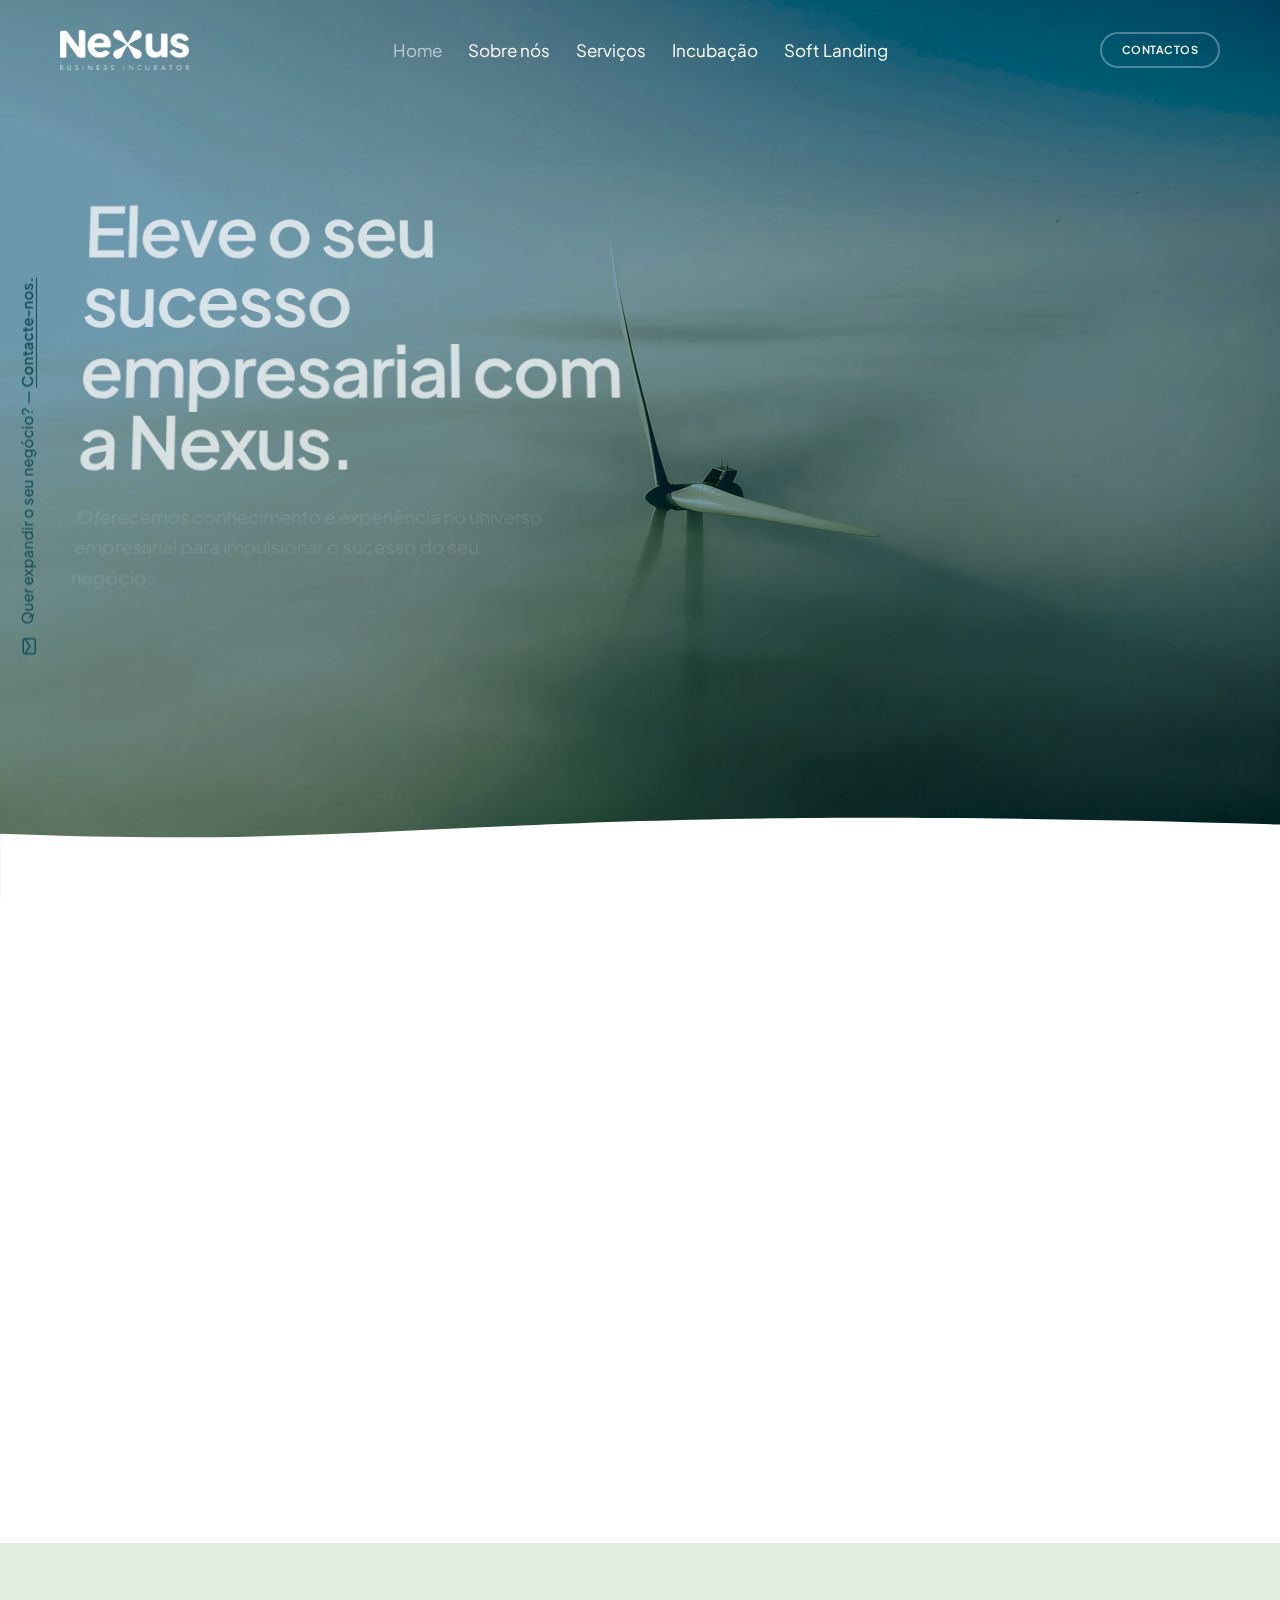
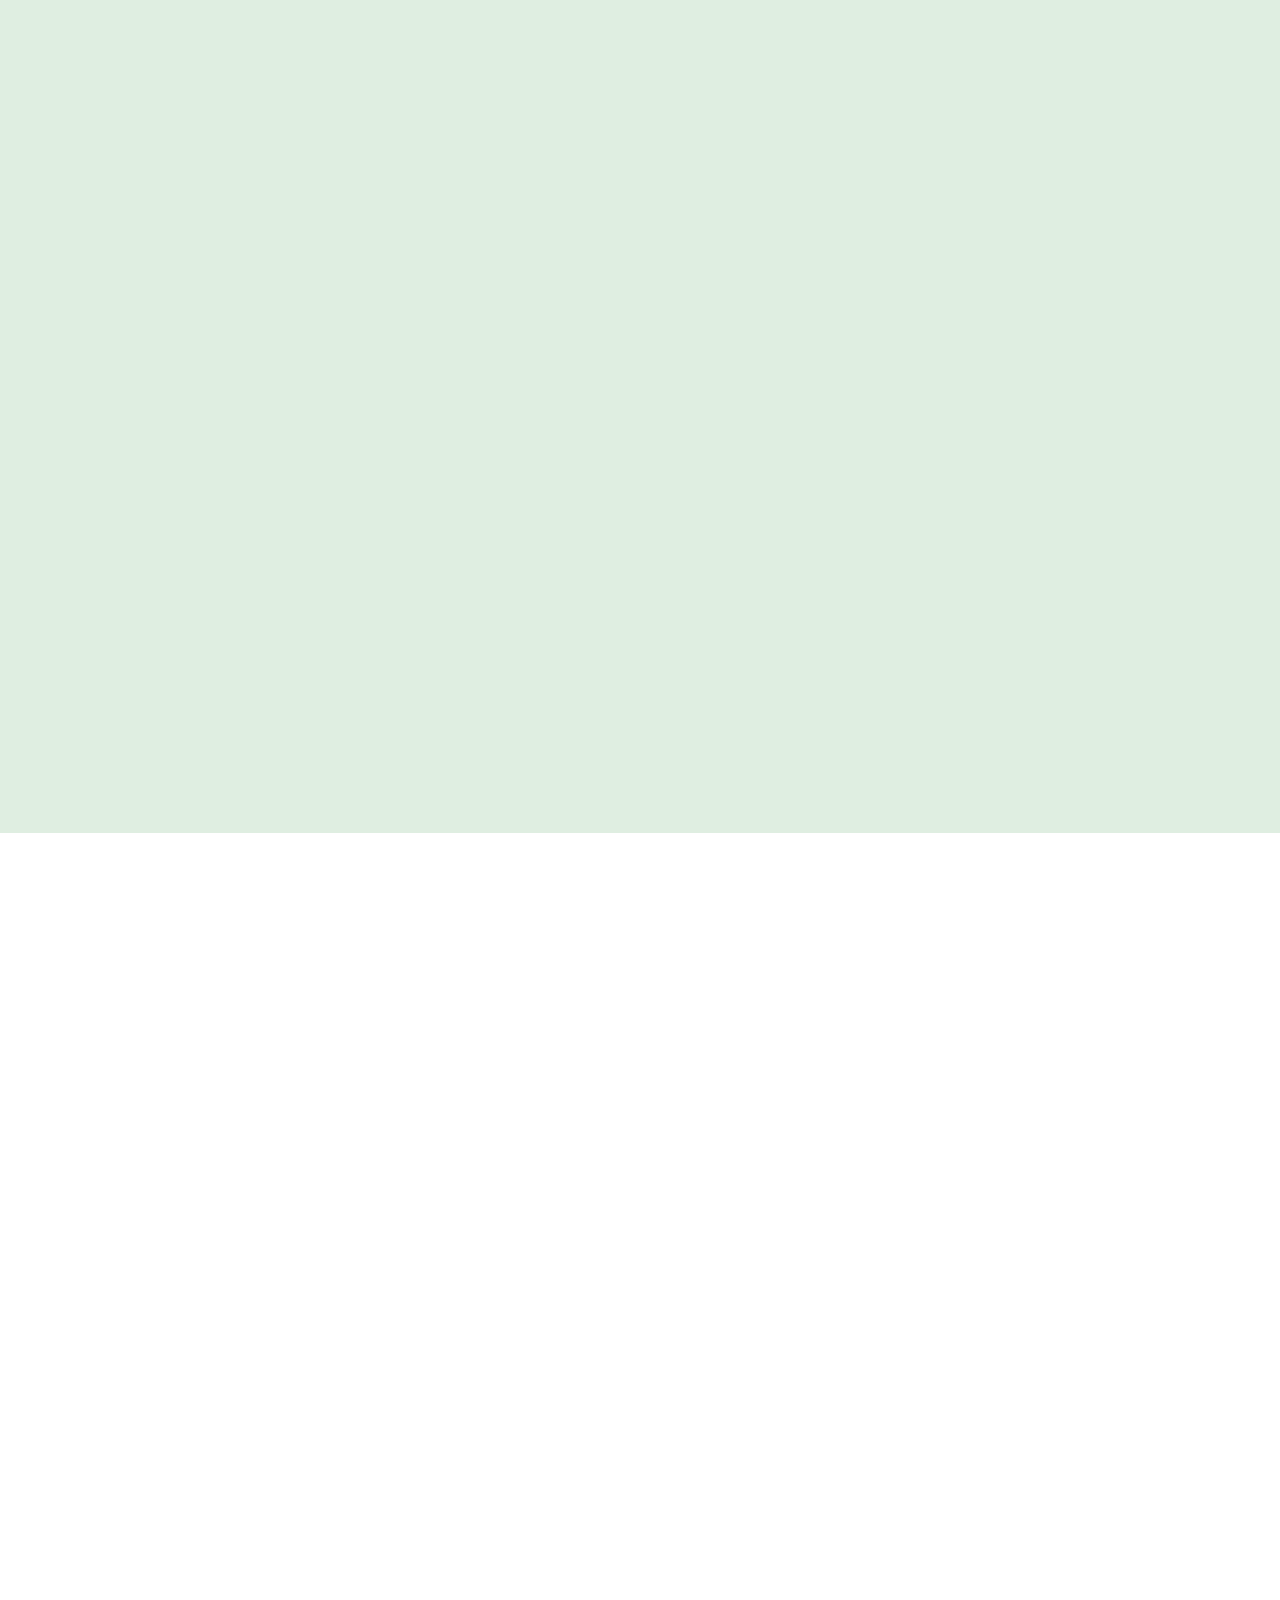
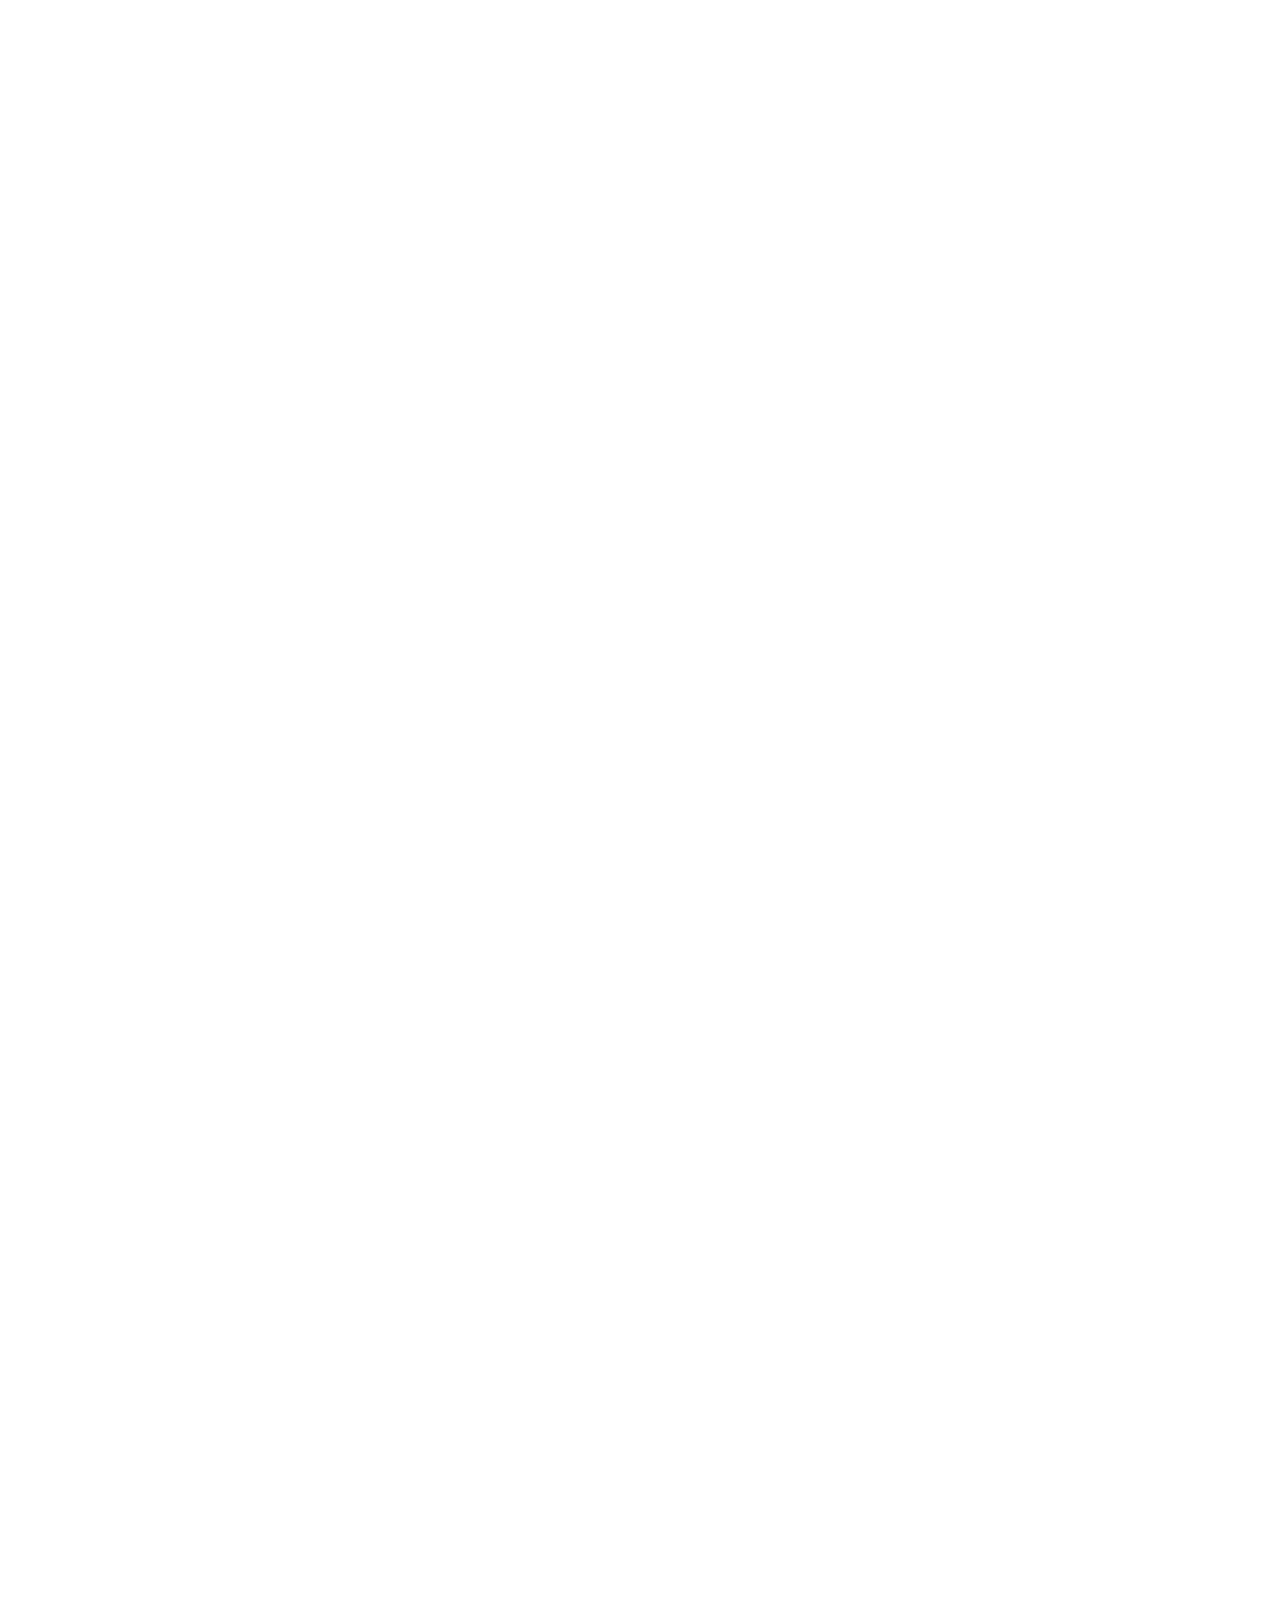
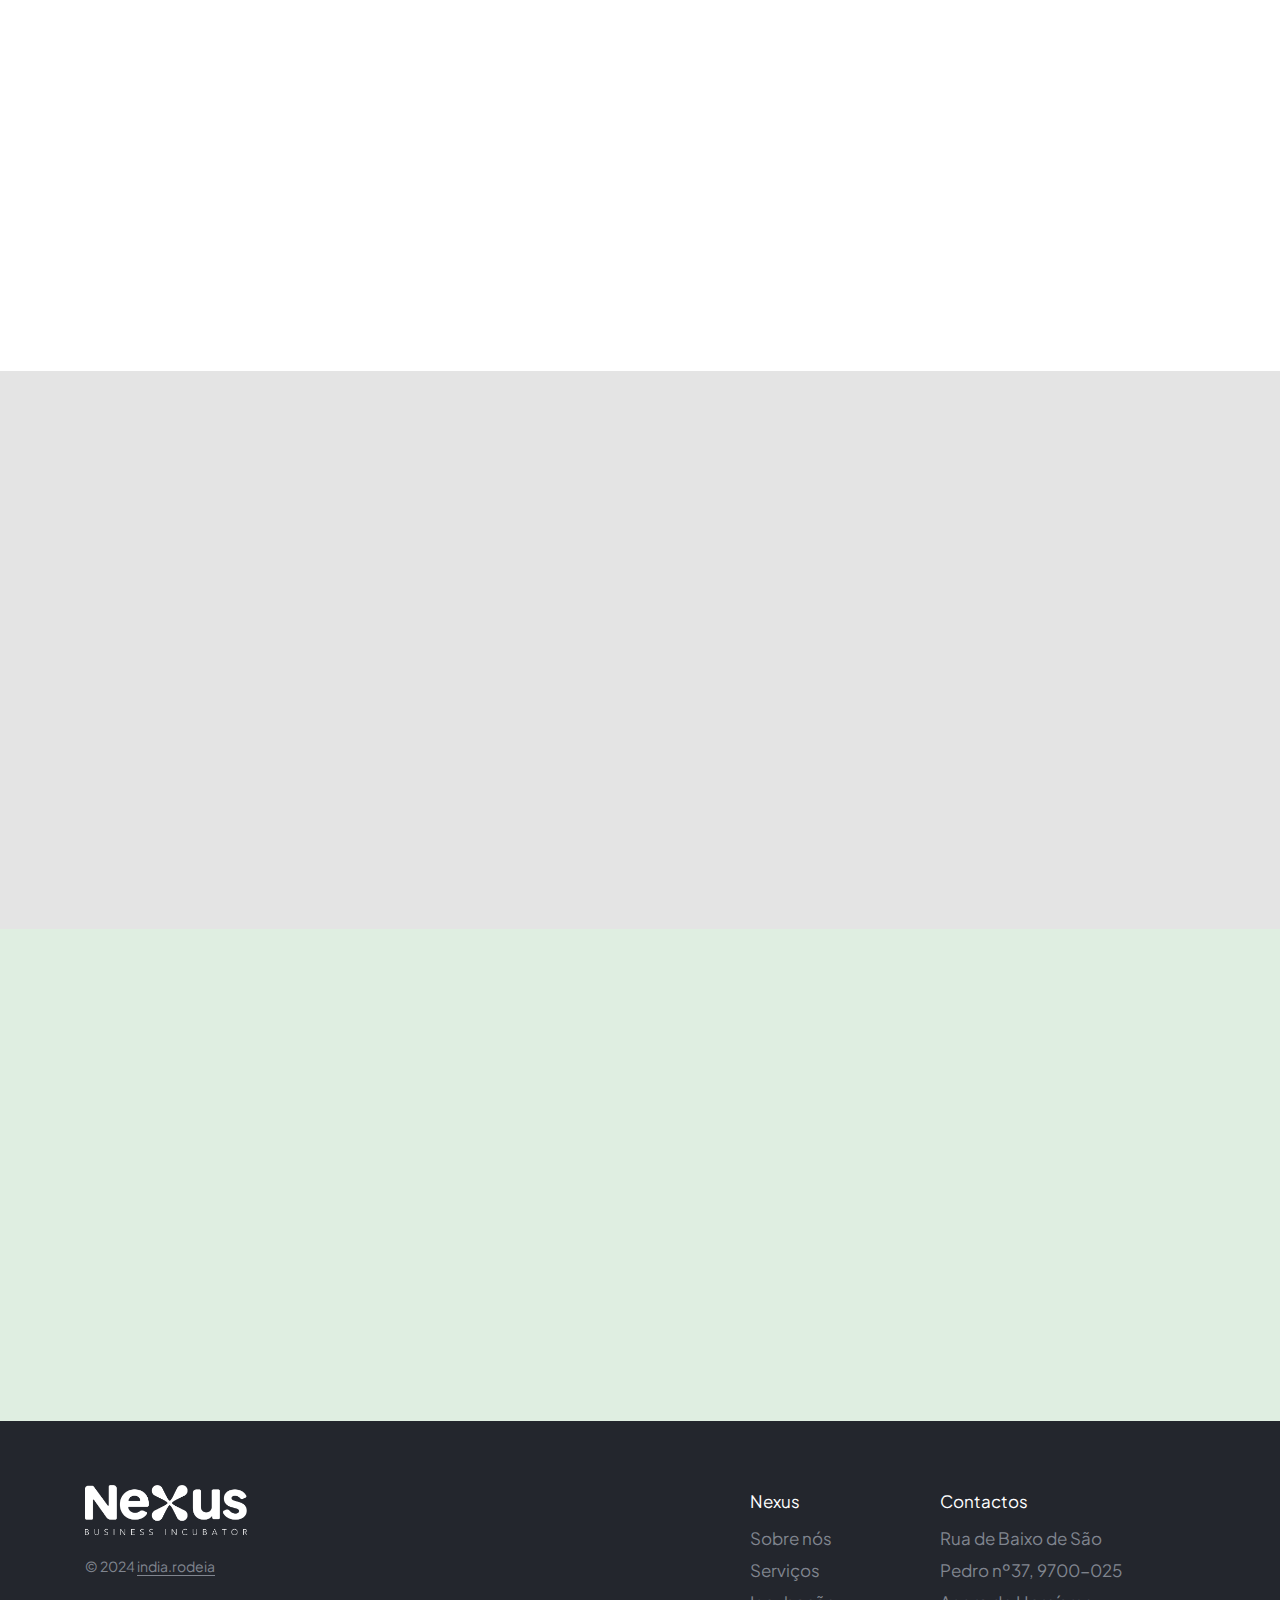
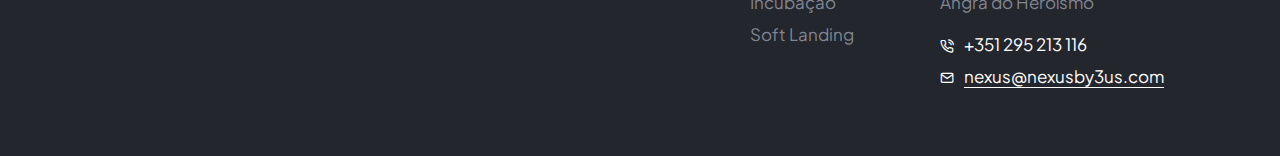
==== commit a8530e0f: "Added Incubados Page" ====
--- a/index.html
+++ b/index.html
@@ -901,6 +901,14 @@
                     </div>
                 </div>
             </div>
+
+        </div>
+        <div class="row justify-content-center mt-4">
+            <div class="col-xl-5 col-lg-6 col-sm-8 text-center"
+                data-anime='{ "el": "childs", "translateY": [30, 0], "opacity": [0,1], "duration": 600, "delay": 0, "staggervalue": 300, "easing": "easeOutQuad" }'>
+                <a href="/html/clients.html" class="btn btn-large btn-box-shadow btn-rounded btn-dark-gray mt-10px">
+                    Ver todos os incubados</a>
+            </div>
         </div>
     </section>
     <!-- end section -->
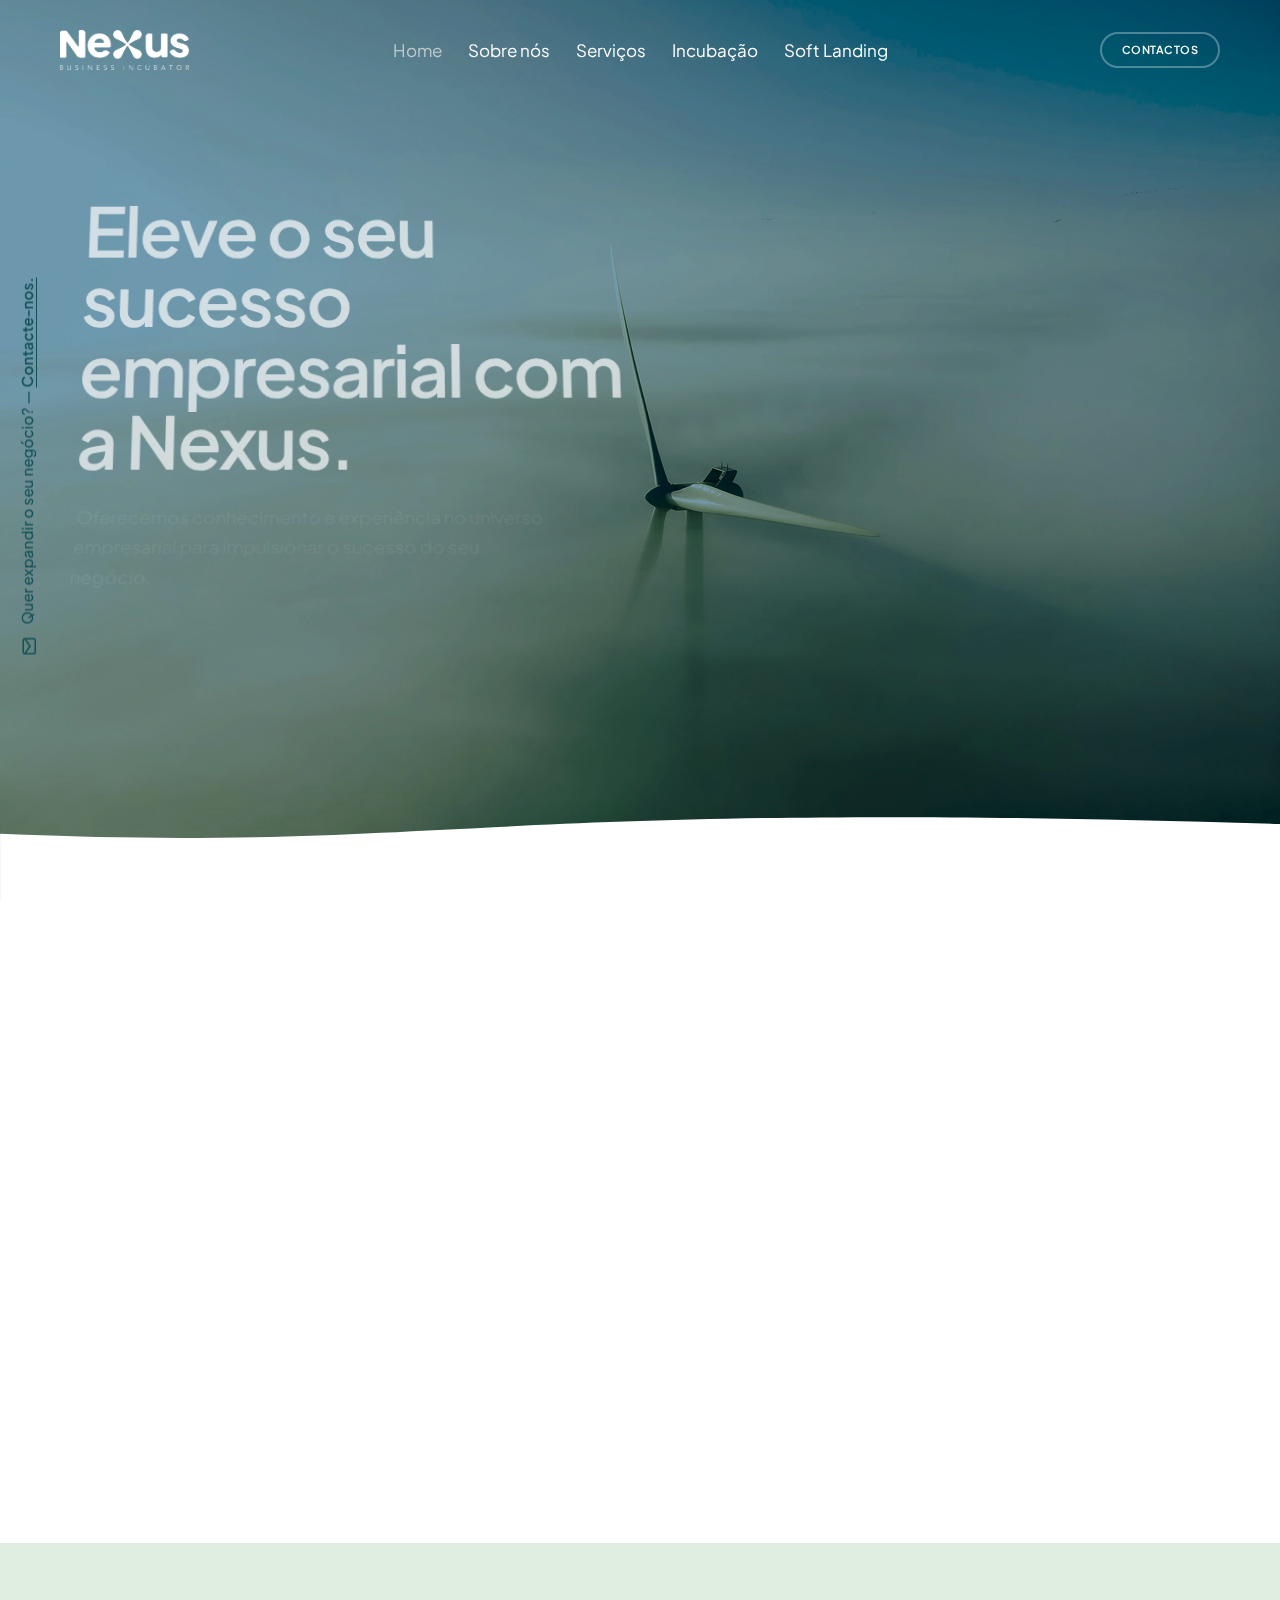
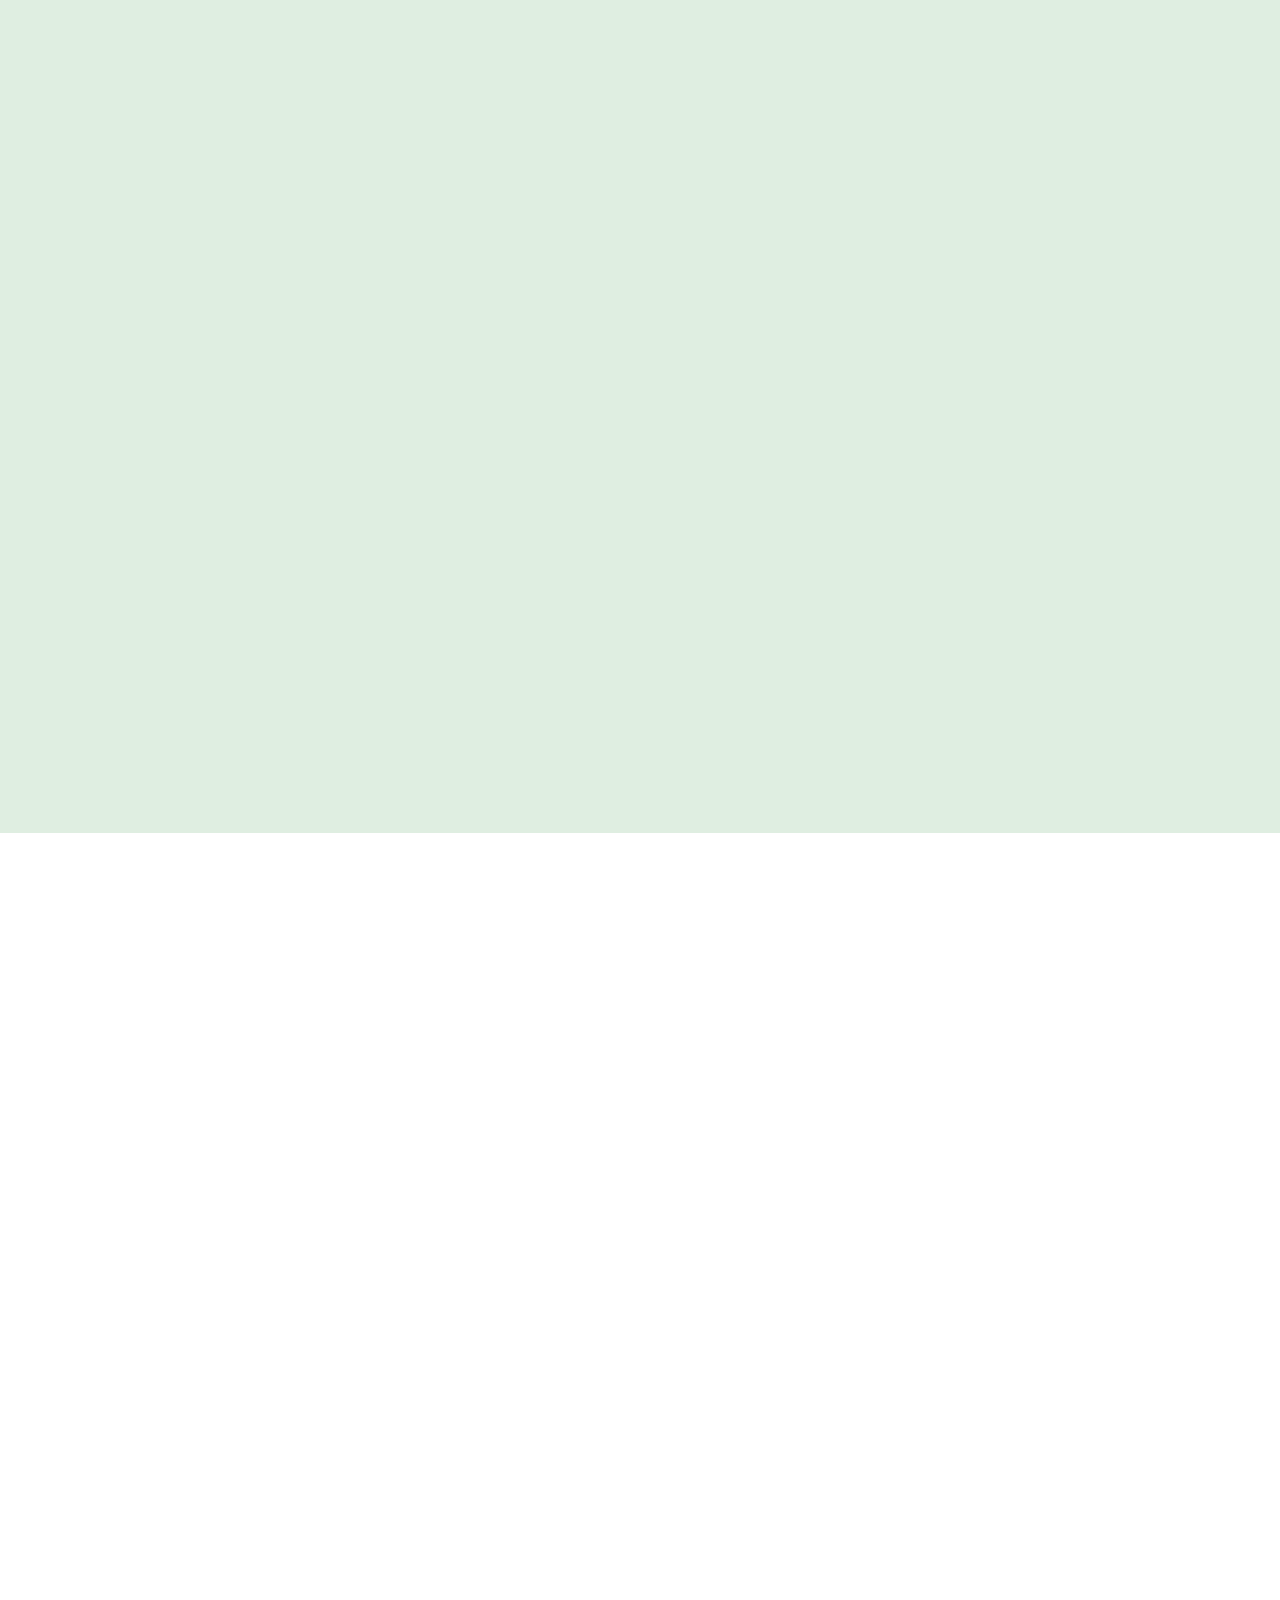
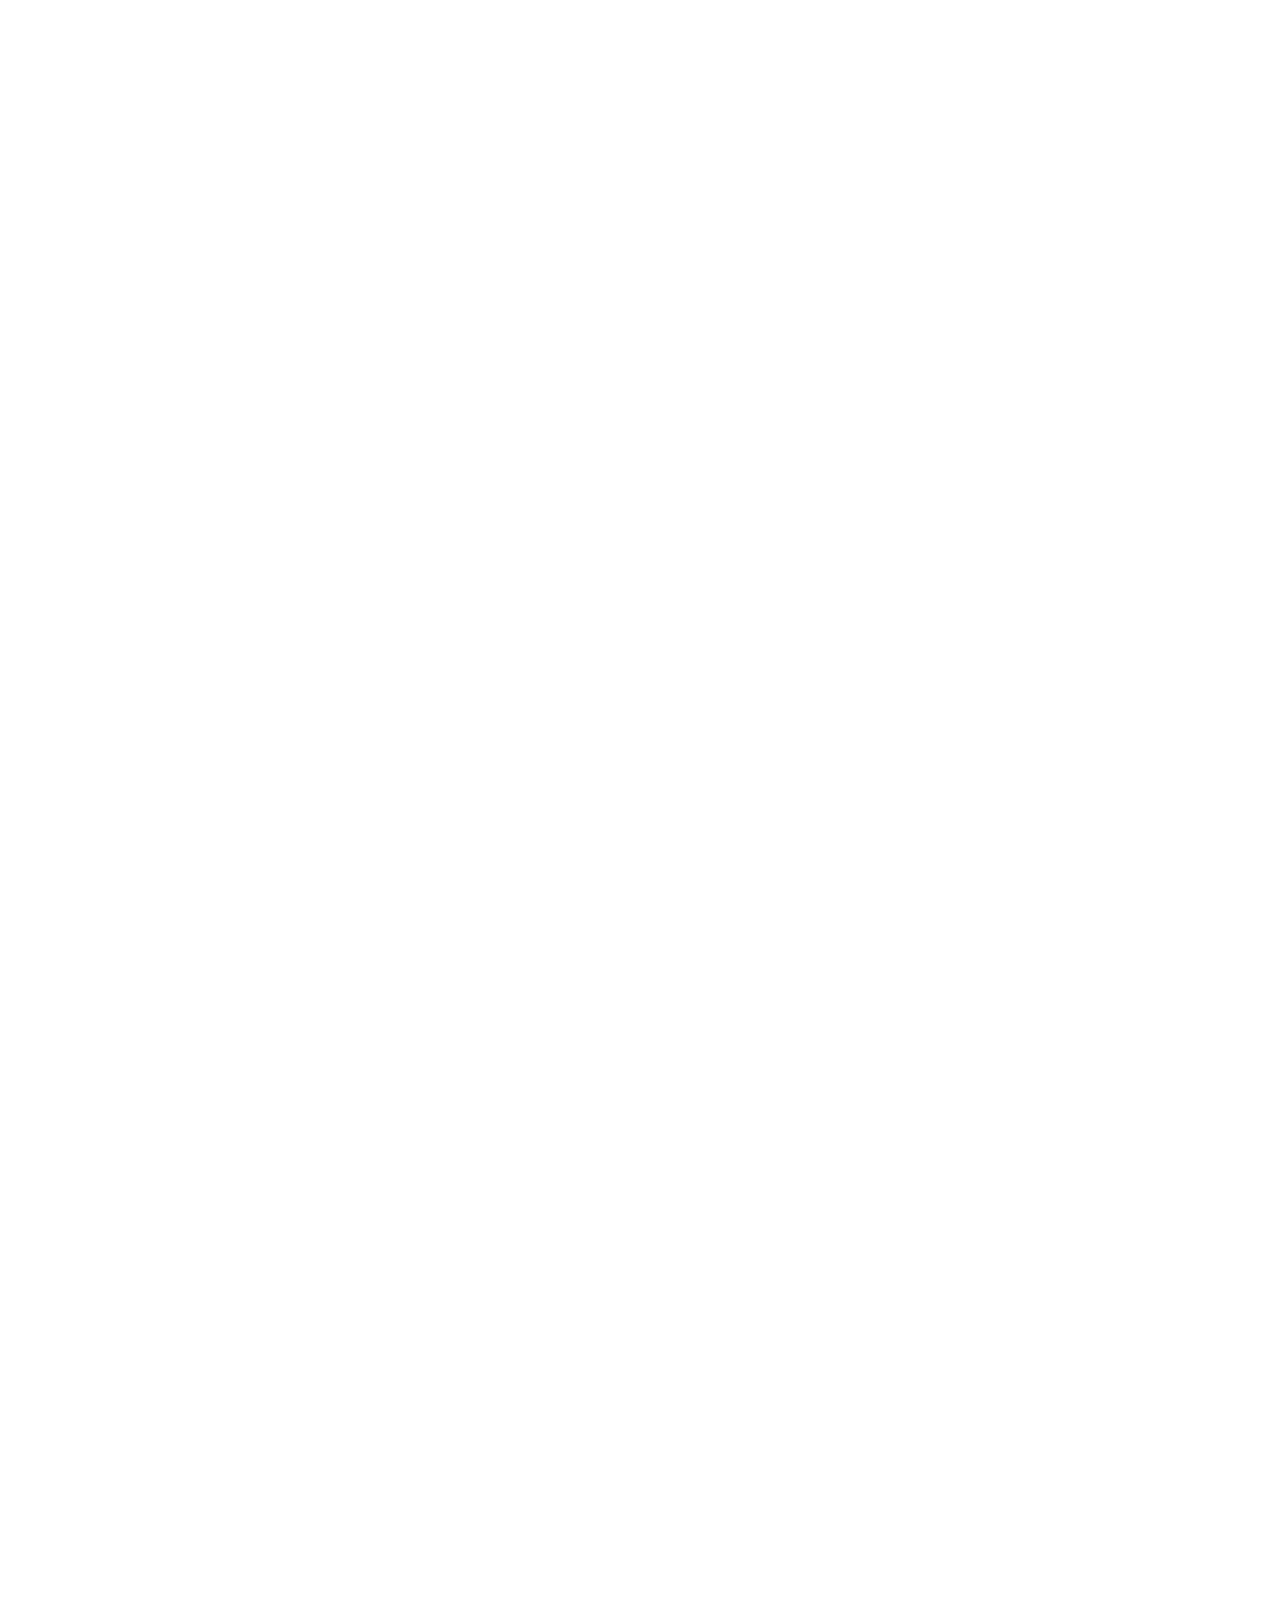
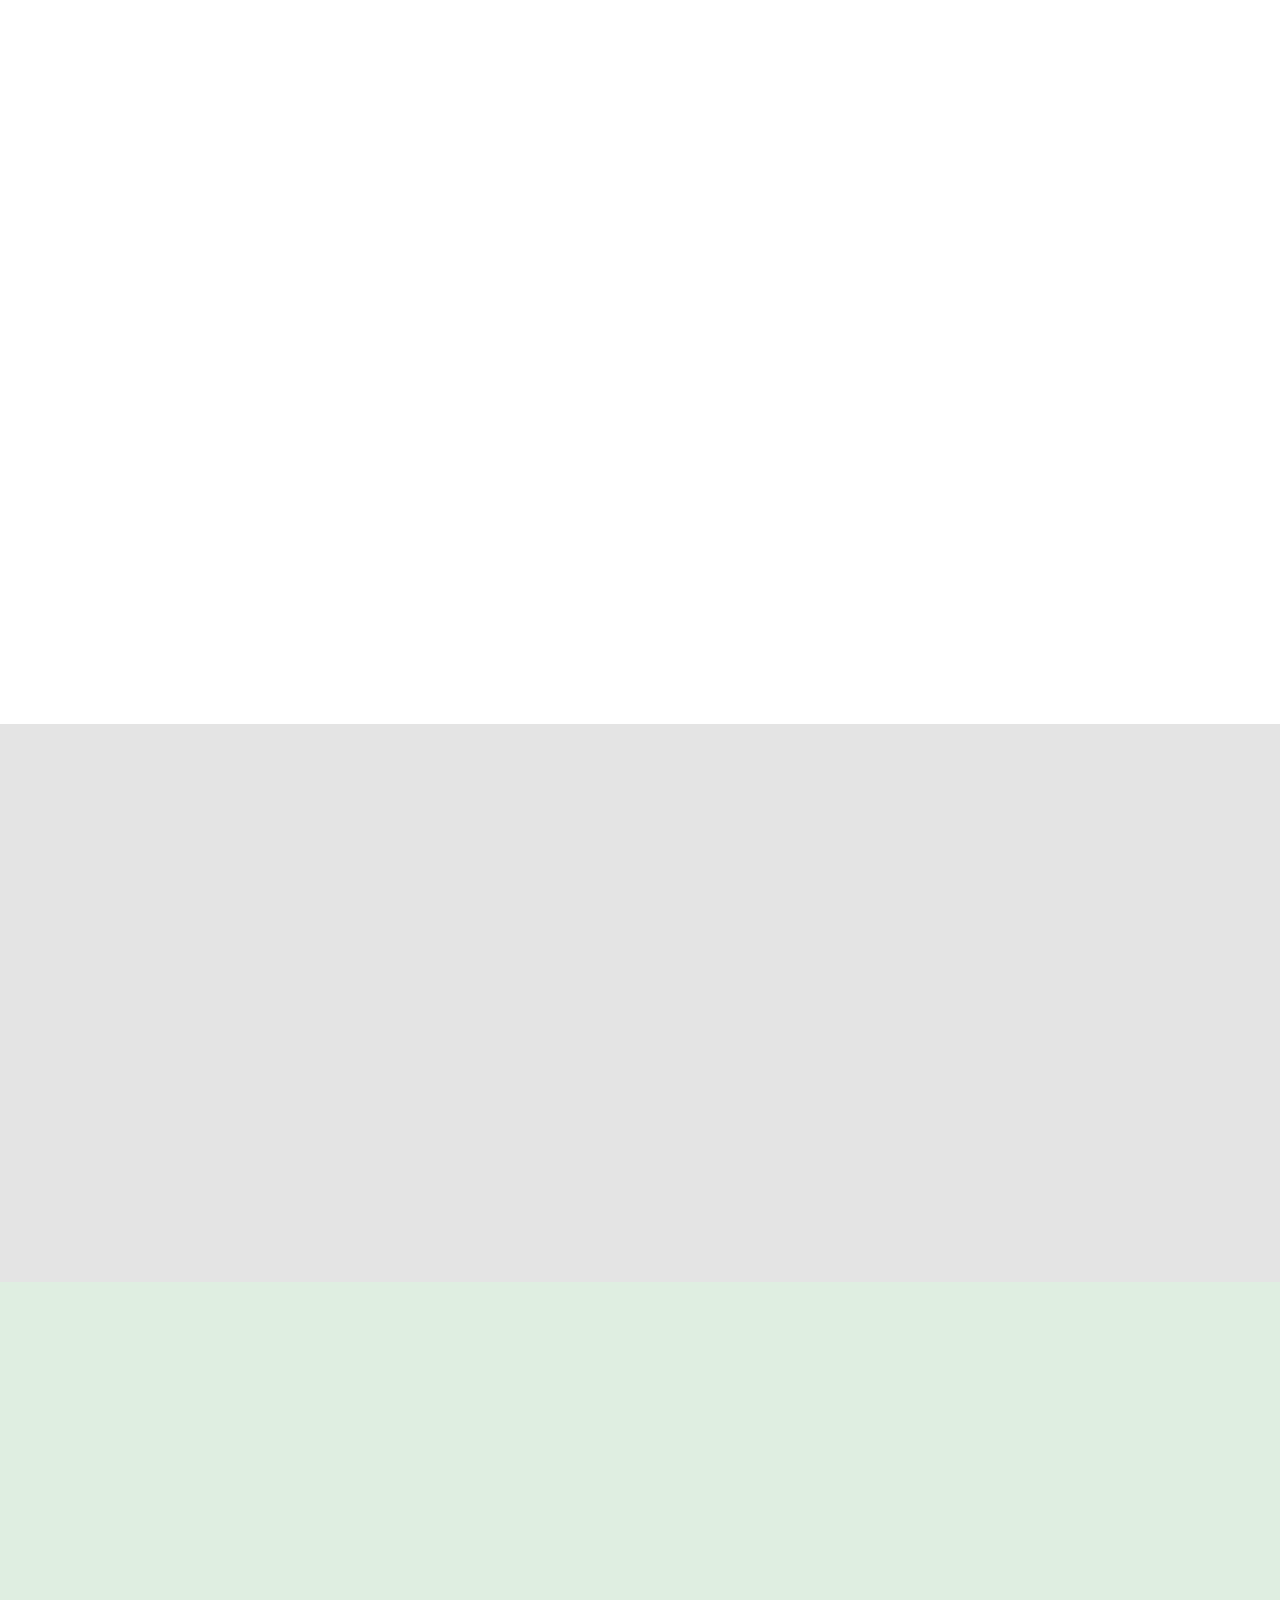
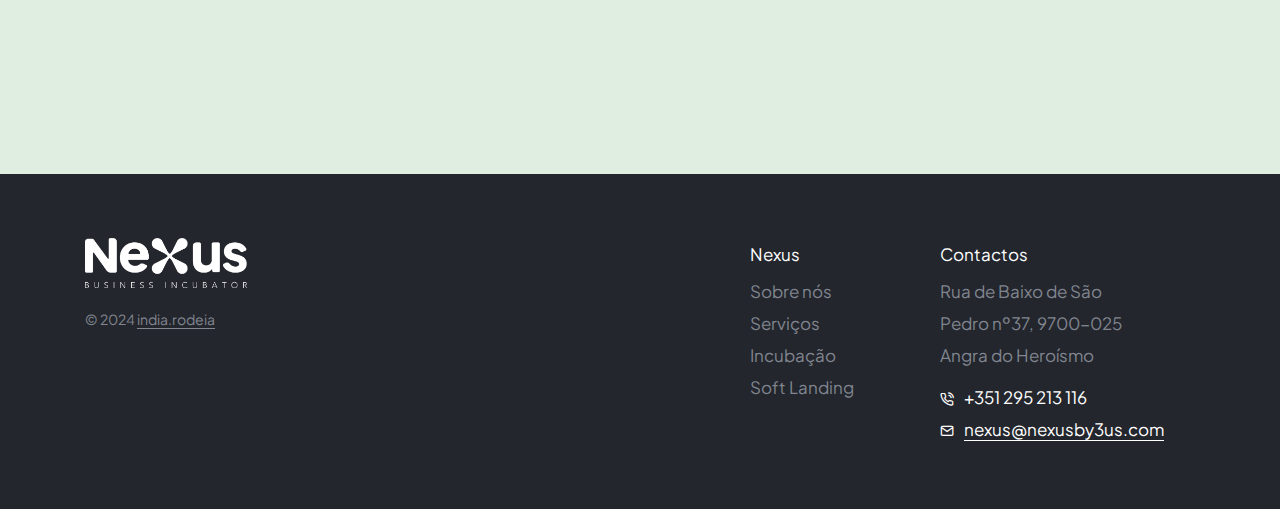
==== commit af8ecfb0: "fix on files" ====
--- a/index.html
+++ b/index.html
@@ -399,7 +399,8 @@
                     <p>Explore em detalhe todas as características dos nossos planos e conheça o regulamento completo da
                         Nexus. Faça o download do PDF e descubra em que podemos ajudar o seu negócio.
                     </p>
-                    <a href="#contacts" class="btn btn-large btn-box-shadow btn-rounded btn-dark-gray mt-10px">Fazer
+                    <a href="/REGULAMENTO_GERAL_DE_INCUBAÇÃO_NEXUS[2024].pdf" target="_blank"
+                        class="btn btn-large btn-box-shadow btn-rounded btn-dark-gray mt-10px">Fazer
                         download de
                         regulamento</a>
                 </div>
@@ -614,7 +615,6 @@
                     <h3 class="alt-font text-dark-gray fw-600 ls-minus-2px">A equipa Nexus</h3>
                 </div>
             </div>
-            <!-- TODO: fix this grid -->
             <div class="row row-cols-3 row-cols-sm-4 row-cols-sm-3 justify-content-center"
                 data-anime='{ "el": "childs", "translateY": [50, 0], "translateX": [-30, 0], "opacity": [0,1], "duration": 700, "delay": 0, "staggervalue": 300, "easing": "easeOutQuad" }'>
                 <!-- start team member item -->
@@ -753,20 +753,20 @@
                 </div>
                 <!-- end team member item -->
                 <!-- start team member item -->
-                <!--       <div class="col text-center team-style-05 md-mb-35px">
+                <div class="col text-center team-style-05 md-mb-35px">
                     <div class="position-relative mb-30px last-paragraph-no-margin">
-                        <img src="assets/images/team-fabio.jpg" class="border-radius-4px" alt="" />
+                        <img src="assets/images/team-cora.jpg" class="border-radius-4px" alt="" />
                         <div
                             class="w-100 h-100 d-flex flex-column justify-content-end align-items-center border-radius-4px p-20px team-content bg-base-color-transparent">
                             <div class="social-icon fs-19">
-                                <a href="https://www.linkedin.com" target="_blank" class="text-white"><i
-                                        class="fa-brands fa-linkedin"></i></a>
-                            </div>
-                        </div>
-                    </div>
-                    <div class="alt-font fw-500 text-dark-gray lh-22 fs-18">India Rodeia</div>
-                    <p class="cargo-text">Suporte Técnico Comuniçaão</p>
-                </div> -->
+                                <a href="https://www.linkedin.com/in/cora-souza-7556ab108/" target="_blank"
+                                    class="text-white"><i class="fa-brands fa-linkedin"></i></a>
+                            </div>
+                        </div>
+                    </div>
+                    <div class="alt-font fw-500 text-dark-gray lh-22 fs-18">Cora Soares</div>
+                    <p class="cargo-text">Suporte Comunicação Especializado</p>
+                </div>
                 <!-- end team member item -->
             </div>
         </div>
@@ -866,14 +866,6 @@
                         <!-- end client item -->
                         <!-- start client item -->
                         <div class="swiper-slide incubados">
-                            <a href="https://hobety.com.br/" target="_blank"><img src="assets/images/logo_hobety.png"
-                                    alt="" />
-                                <!--  <span>Hobety Europe, Unipessoal Lda</span> -->
-                            </a>
-                        </div>
-                        <!-- end client item -->
-                        <!-- start client item -->
-                        <div class="swiper-slide incubados">
                             <a target="_blank">
                                 <span>Martikangle, Lda</span>
                             </a>
@@ -906,7 +898,7 @@
         <div class="row justify-content-center mt-4">
             <div class="col-xl-5 col-lg-6 col-sm-8 text-center"
                 data-anime='{ "el": "childs", "translateY": [30, 0], "opacity": [0,1], "duration": 600, "delay": 0, "staggervalue": 300, "easing": "easeOutQuad" }'>
-                <a href="/html/clients.html" class="btn btn-large btn-box-shadow btn-rounded btn-dark-gray mt-10px">
+                <a href="/clients.html" class="btn btn-large btn-box-shadow btn-rounded btn-dark-gray mt-10px">
                     Ver todos os incubados</a>
             </div>
         </div>
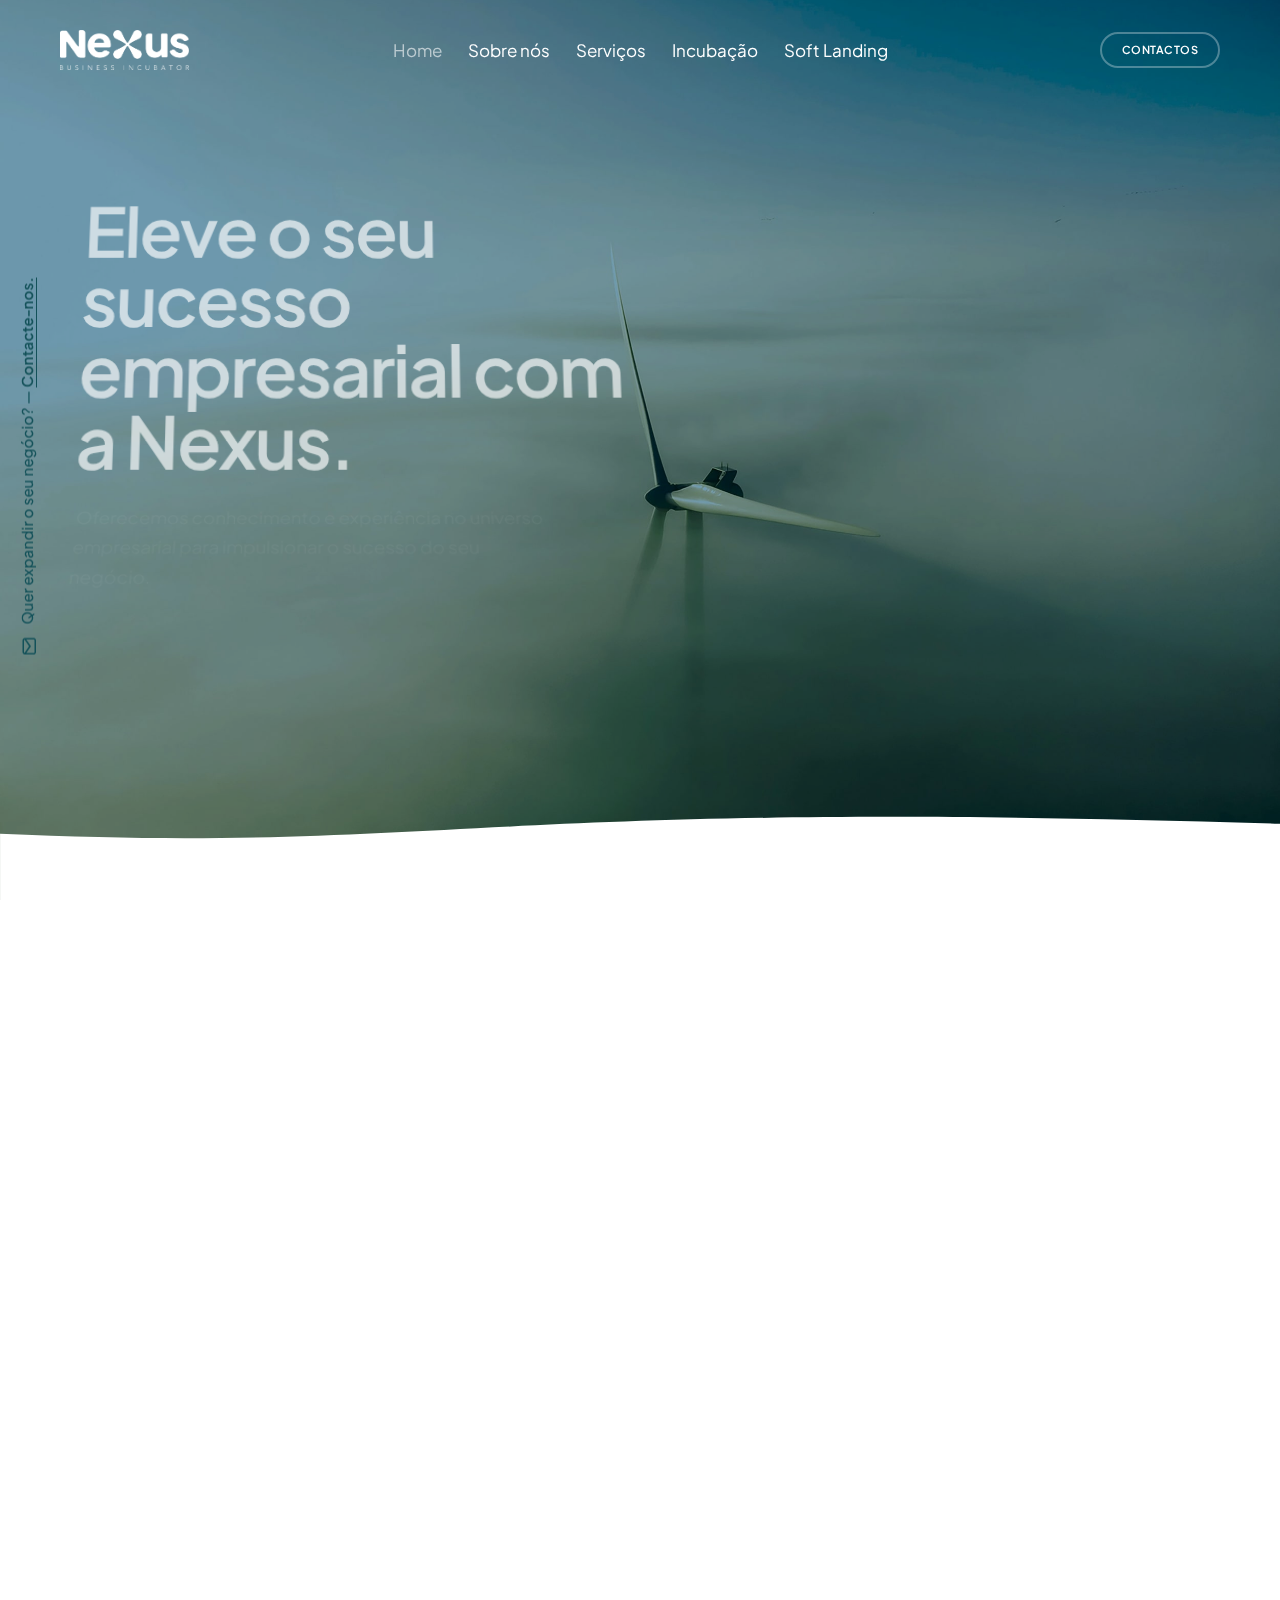
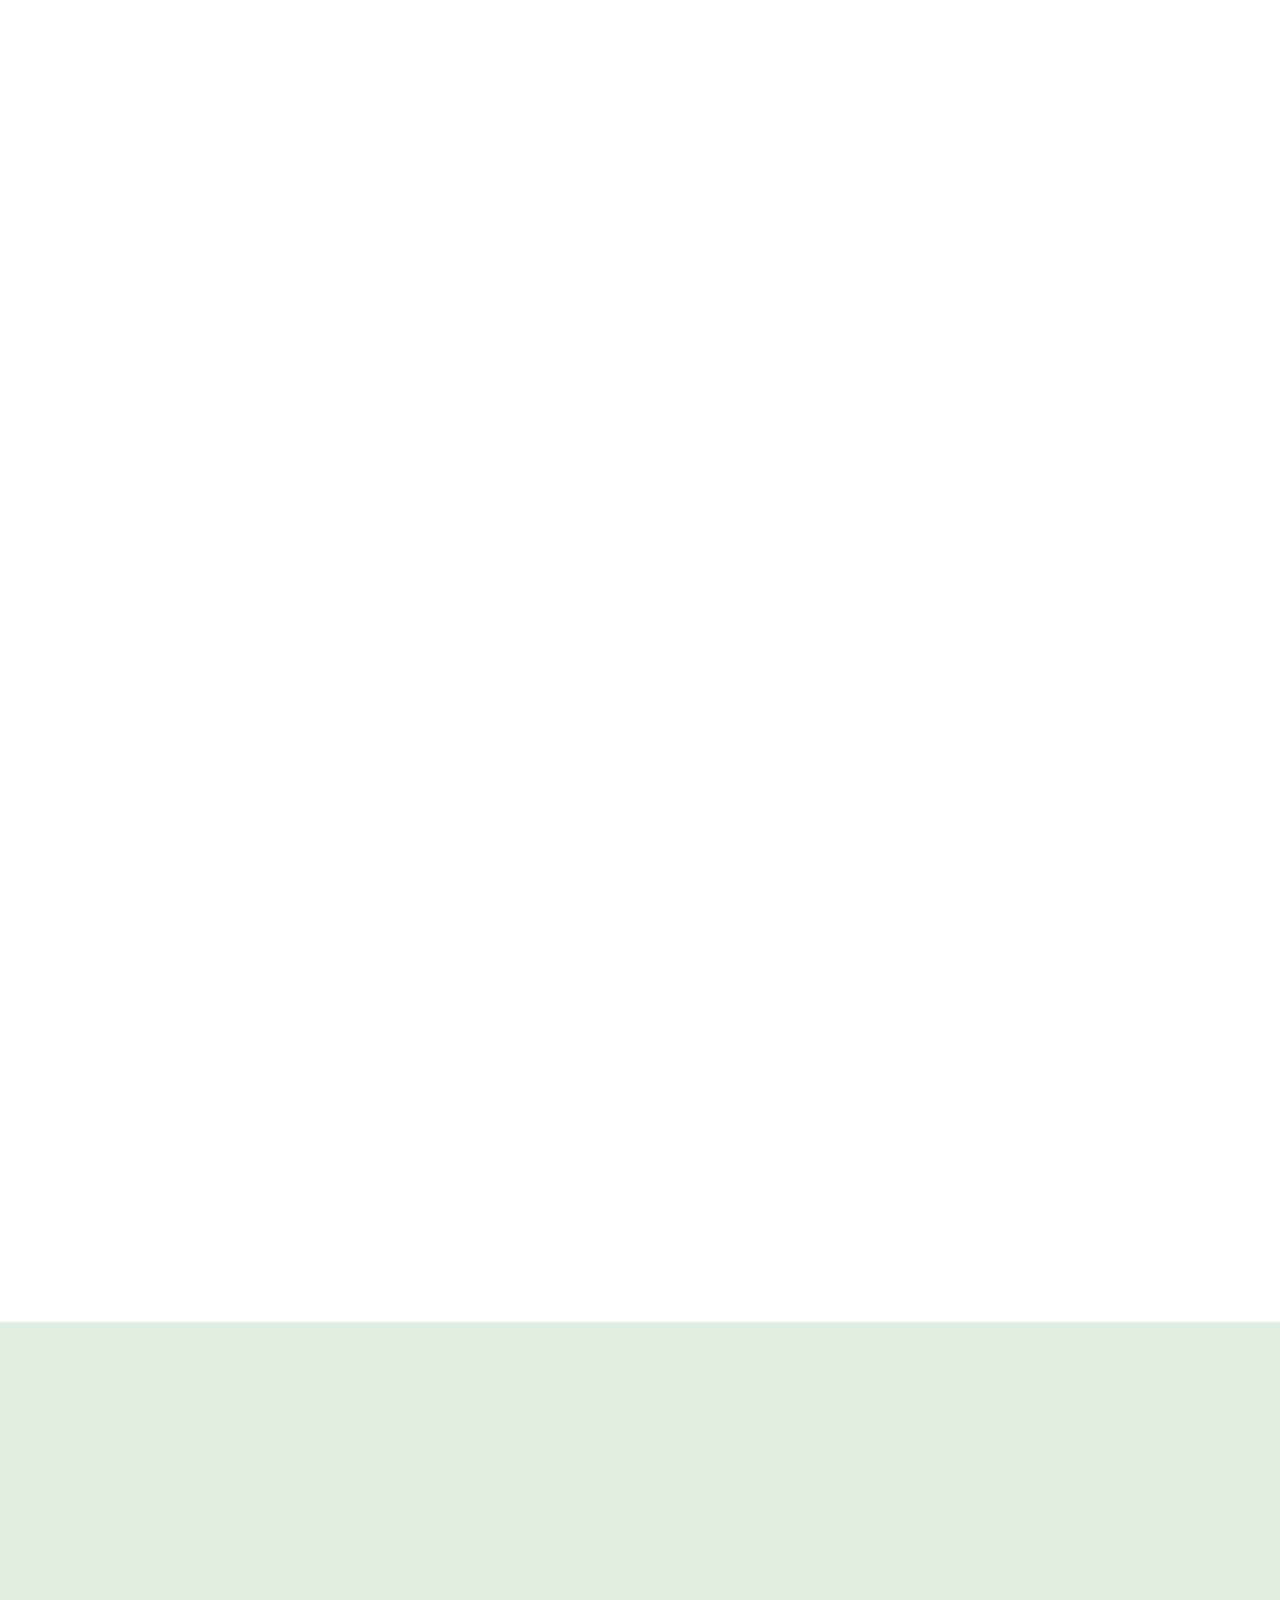
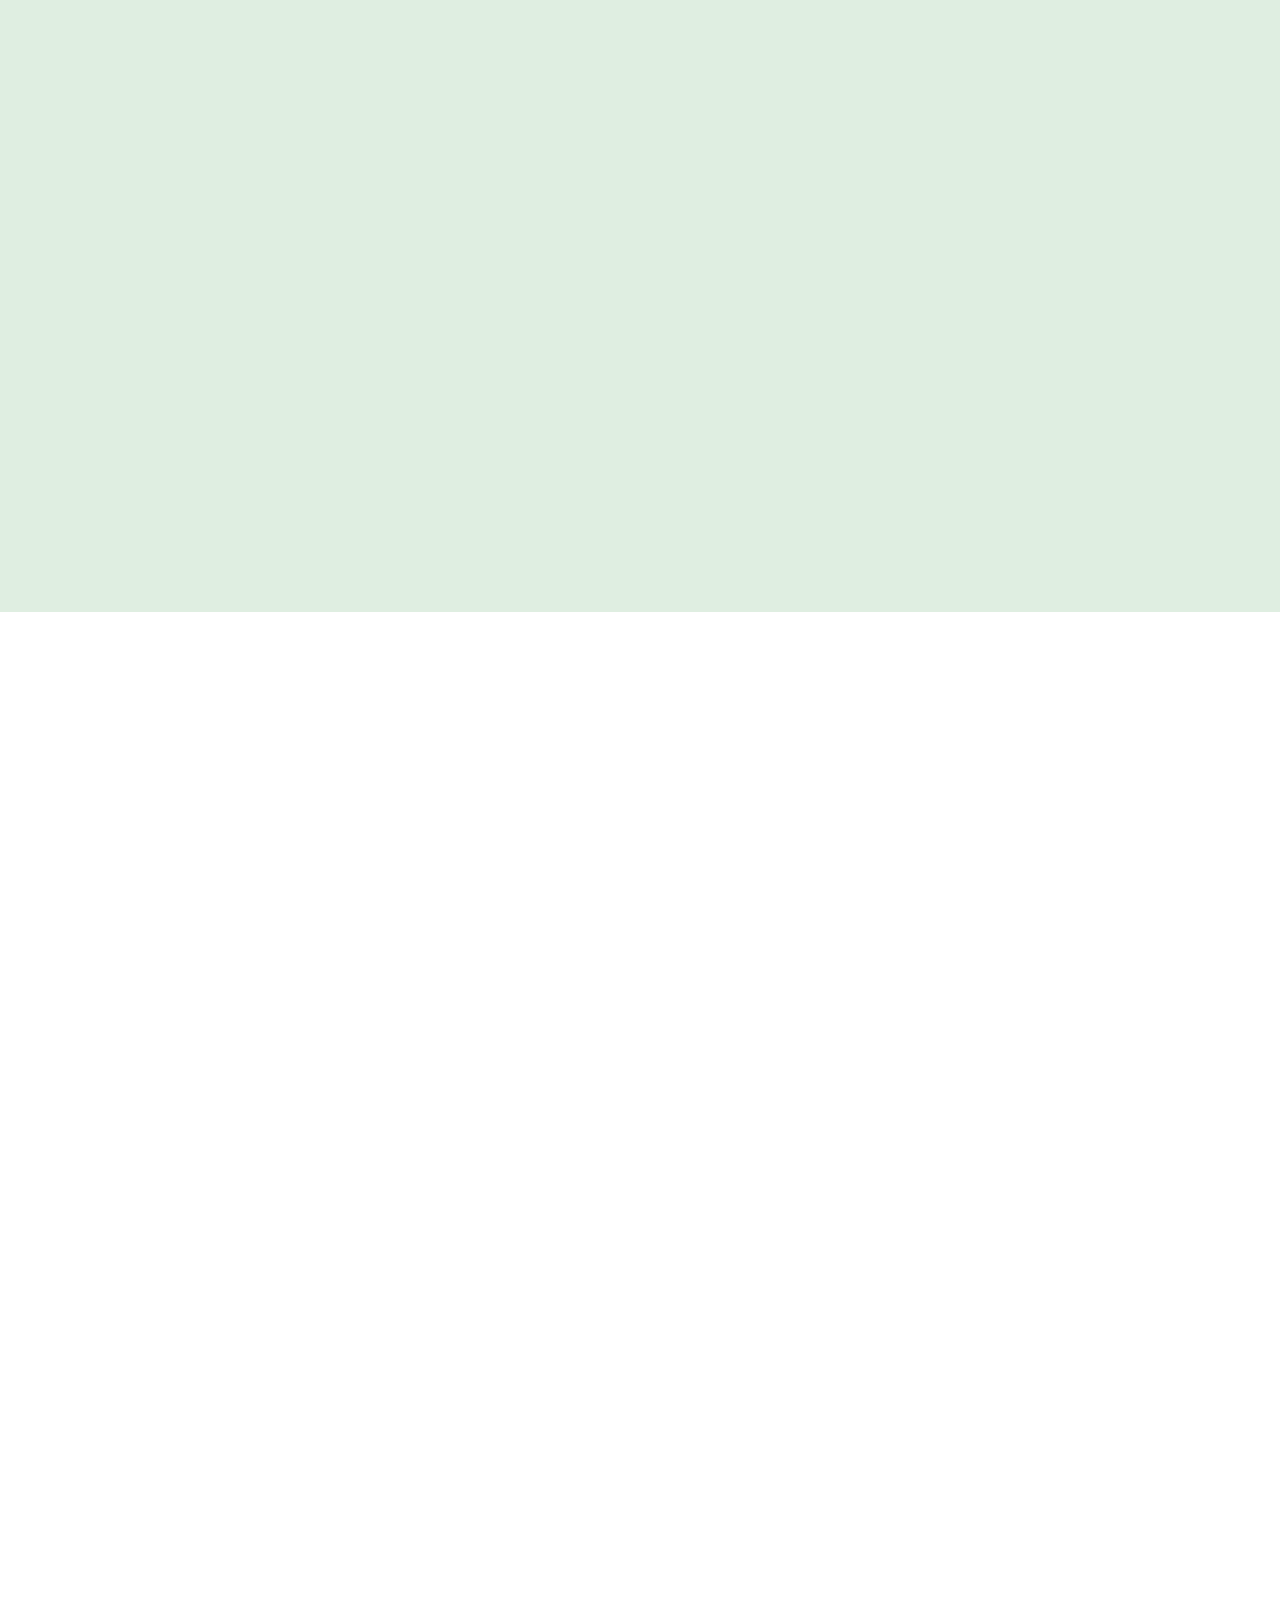
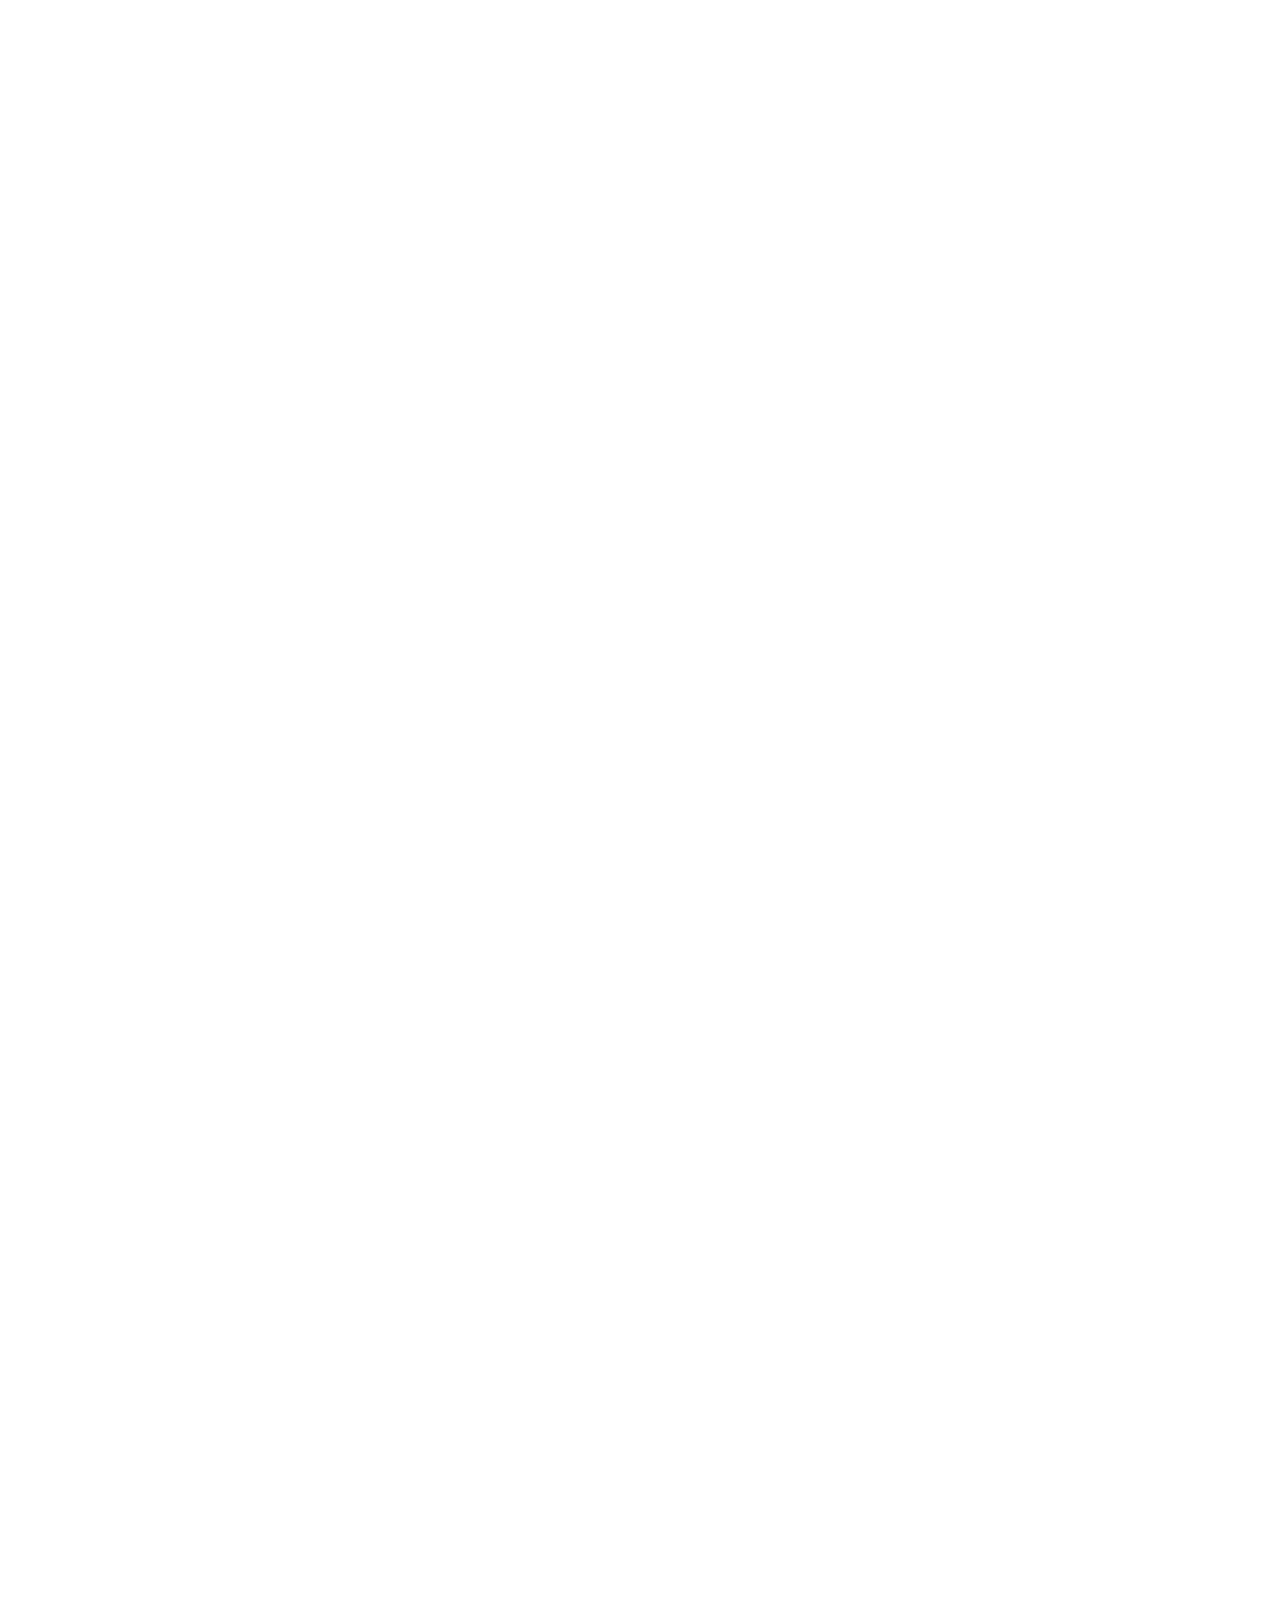
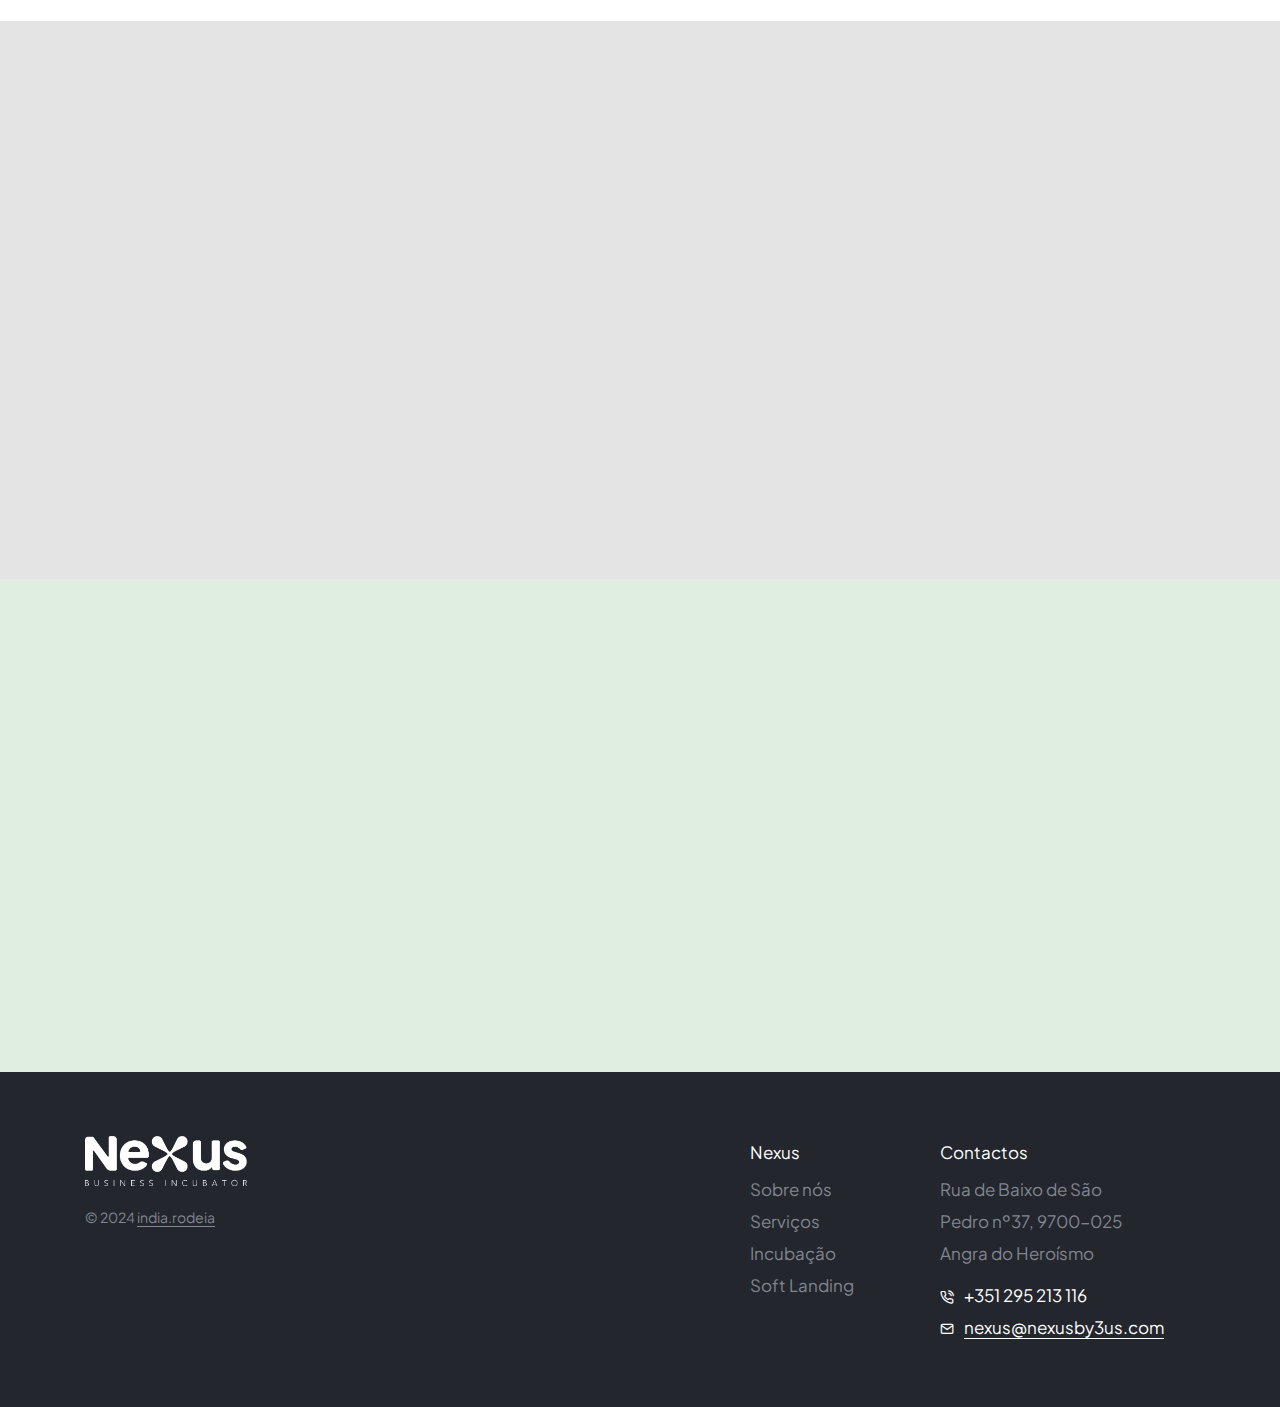
==== commit e2764470: "update on incubated companies and member of" ====
--- a/index.html
+++ b/index.html
@@ -198,7 +198,8 @@
                         class="bg-solitude-blue text-uppercase fs-13 ps-25px pe-25px alt-font fw-600 text-base-color lh-40 sm-lh-55 border-radius-100px d-inline-block mb-25px">Sobre
                         a
                         Nexus</span>
-                    <h3 class="alt-font text-dark-gray fw-600 ls-minus-1px mb-20px sm-w-85 xs-w-100 mx-auto">Nexus:
+                    <h3 class="alt-font text-dark-gray fw-700 ls-minus-1px mb-20px sm-w-85 xs-w-100 mx-auto fs-50">
+                        Nexus:
                         Business Incubator</h3>
                     <p>A Nexus, para além de disponibilizar um espaço físico, oferece conhecimento e
                         experiência no universo empresarial e comercial para impulsionar o sucesso do seu negócio, em
@@ -241,6 +242,143 @@
         </div>
     </section>
     <!-- end section -->
+    <!-- NEW SECTION -->
+    <!-- start section -->
+    <section class="pt-3 sm-pt-50px">
+        <div class="container">
+
+
+
+            <div class="row mb-6 align-items-center">
+                <div class="col-lg-5 position-relative md-mb-20">
+                    <div class="w-80 xs-w-80" data-animation-delay="50" data-shadow-animation="true">
+                        <img src="/assets/images/logo_wtc.svg" alt="" class="border-radius-8px w-100">
+                    </div>
+                </div>
+                <div class="col-xl-5 col-lg-6 offset-lg-1"
+                    data-anime='{ "el": "childs", "translateY": [30, 0], "opacity": [0,1], "duration": 600, "delay":0, "staggervalue": 300, "easing": "easeOutQuad" }'>
+                    <span
+                        class="ps-25px pe-25px mb-20px  text-uppercase text-base-color fs-12 lh-40 fw-700 border-radius-100px bg-solitude-blue d-inline-flex"><i
+                            class="bi bi-award fs-16 me-5px"></i>Parceria Estratégica</span>
+                    <h3 class="text-dark-gray fs-50 fw-700 ls-minus-2px">World Trade Center Lisboa Business Club</h3>
+                    <p class="mb-40px sm-mb-25px">A 3US e a Nexus têm orgulho em fazer parte do exclusivo WTC Lisboa,
+                        uma rede global de negócios que conecta empresas a
+                        oportunidades internacionais.
+                        Juntámo-nos ao WTC Lisboa para oferecer aos nossos incubados e parceiros uma plataforma única de
+                        conexões estratégicas,
+                        crescimento empresarial e acesso a uma rede global de oportunidades.</p>
+                </div>
+            </div>
+
+            <div class="row row-cols-1 row-cols-lg-3 row-cols-md-2 justify-content-center mb-12"
+                data-anime='{ "el": "childs", "translateY": [30, 0], "opacity": [0,1], "duration": 600, "delay":0, "staggervalue": 300, "easing": "easeOutQuad" }'>
+                <!-- start features box item -->
+                <div class="col icon-with-text-style-01 md-mb-30px">
+                    <div class="feature-box feature-box-left-icon last-paragraph-no-margin">
+                        <div class="feature-box-icon me-20px">
+                            <img src="/assets/images/icon3.gif" alt="" />
+                        </div>
+                        <div class="feature-box-content">
+                            <span class="d-inline-block fs-18 text-dark-gray fw-700 mb-5px">Expansão global</span>
+                            <p class="w-80 xl-w-90 lg-w-100">Aceda a uma rede internacional e amplie os horizontes do
+                                seu negócio.
+                            </p>
+                        </div>
+                    </div>
+                </div>
+                <!-- end features box item -->
+                <!-- start features box item -->
+                <div class="col icon-with-text-style-01 md-mb-30px">
+                    <div class="feature-box feature-box-left-icon last-paragraph-no-margin">
+                        <div class="feature-box-icon me-20px">
+                            <img src="/assets/images/icon2.gif" alt="" />
+                        </div>
+                        <div class="feature-box-content">
+                            <span class="d-inline-block fs-18 text-dark-gray fw-700 mb-5px">Crescimento
+                                estratégico</span>
+                            <p class="w-80 xl-w-90 lg-w-100">Oportunidades exclusivas que impulsionam o
+                                sucesso da sua empresa.</p>
+                        </div>
+                    </div>
+                </div>
+                <!-- end features box item -->
+                <!-- start features box item -->
+                <div class="col icon-with-text-style-01 md-mb-30px">
+                    <div class="feature-box feature-box-left-icon last-paragraph-no-margin">
+                        <div class="feature-box-icon me-20px">
+                            <img src="/assets/images/icon1.gif" alt="" />
+                        </div>
+                        <div class="feature-box-content">
+                            <span class="d-inline-block fs-18 text-dark-gray fw-700 mb-5px">Colaboração
+                                empresarial</span>
+                            <p class="w-80 xl-w-90 lg-w-100">Construa e crie novas parcerias com líderes empresariais.
+                            </p>
+                        </div>
+                    </div>
+                </div>
+                <!-- end features box item -->
+            </div>
+
+        </div>
+
+        <!-- end section -->
+        <!-- start section -->
+
+        <div class="container">
+            <div class="row mb-5 md-mb-50px sm-mb-40px">
+                <div class="col-lg-7 md-mb-35px text-center text-lg-start">
+                    <h3 class="fw-600 mb-0 text-dark-gray ls-minus-2px sm-ls-minus-1px"
+                        data-anime='{ "el": "lines", "translateY": [30, 0], "opacity": [0,1], "delay": 0, "staggervalue": 250, "easing": "easeOutQuad" }'>
+                        A Nexus pertence às principais redes de incubação:</h3>
+                </div>
+            </div>
+            <div class="row justify-content-center mb-5">
+                <div class="col-12 sliding-box sliding-box-style-02 d-flex lg-flex-nowrap flex-wrap p-md-0"
+                    data-anime='{ "el": "childs", "translateX": [50, 0], "opacity": [0,1], "duration": 1200, "delay": 0, "staggervalue": 150, "easing": "easeOutQuad" }'>
+
+                    <!-- start sliding box item -->
+                    <div class="sliding-box-item active md-mb-30px">
+                        <div class="sliding-box-img overflow-hidden border">
+                            <img src="/assets/images/logo_rni.jpg" alt="" class="w-100" />
+                        </div>
+                        <div
+                            class="d-flex flex-column align-items-start justify-content-center sliding-box-content bg-very-light-gray p-50px sm-p-25px">
+                            <div class="content-hover w-100 last-paragraph-no-margin">
+
+                                <div class="fw-600 text-dark-gray ls-minus-05px fs-19 mb-5px">Rede Nacional de
+                                    Incubadoras</div>
+                                <p class="lh-30">A Nexus é membro da RNI, integrando a rede que impulsiona incubadoras e
+                                    startups em Portugal.</p>
+                            </div>
+                        </div>
+                    </div>
+                    <!-- end sliding box item -->
+                    <!-- start sliding box item -->
+                    <div class="sliding-box-item">
+                        <div class="sliding-box-img overflow-hidden border">
+                            <img src="/assets/images/logo_riea.jpg" alt="" class="w-100" />
+                        </div>
+                        <div
+                            class="d-flex flex-column align-items-start justify-content-center sliding-box-content bg-very-light-gray p-45px sm-p-25px">
+                            <div class="content-hover w-100 last-paragraph-no-margin">
+
+                                <div class="fw-600 text-dark-gray ls-minus-05px fs-19 mb-5px">Rede de Incubadoras de
+                                    Empresas dos
+                                    Açores</div>
+                                <p class="lh-30">Fazemos parte da RIEA, apoiando o crescimento e inovação no ecossistema
+                                    empresarial açoriano.</p>
+                            </div>
+                        </div>
+                    </div>
+                    <!-- end sliding box item -->
+                </div>
+            </div>
+        </div>
+    </section>
+    <!-- end section -->
+
+    <!-- END NEW SECTION -->
+
     <!-- start section services-->
     <section class="bg-solitude-blue" id="services">
         <div class="container">
@@ -615,7 +753,7 @@
                     <h3 class="alt-font text-dark-gray fw-600 ls-minus-2px">A equipa Nexus</h3>
                 </div>
             </div>
-            <div class="row row-cols-3 row-cols-sm-4 row-cols-sm-3 justify-content-center"
+            <div class="row row-cols-3 row-cols-lg-5 row-cols-sm-4 row-cols-sm-3 justify-content-center"
                 data-anime='{ "el": "childs", "translateY": [50, 0], "translateX": [-30, 0], "opacity": [0,1], "duration": 700, "delay": 0, "staggervalue": 300, "easing": "easeOutQuad" }'>
                 <!-- start team member item -->
                 <div class="col text-center team-style-05 md-mb-35px">
@@ -682,6 +820,11 @@
                     <p class="cargo-text">Coordenação Jurídica</p>
                 </div>
                 <!-- end team member item -->
+                <!--      </div> -->
+
+                <!-- <div class="row row-cols-5 row-cols-lg-5 row-cols-sm-2 justify-content-center"
+                data-anime='{ "el": "childs", "translateY": [50, 0], "translateX": [-30, 0], "opacity": [0,1], "duration": 700, "delay": 0, "staggervalue": 300, "easing": "easeOutQuad" }'> -->
+
                 <!-- start team member item -->
                 <div class="col text-center team-style-05 md-mb-35px">
                     <div class="position-relative mb-30px last-paragraph-no-margin">
@@ -699,6 +842,7 @@
                     <p class="cargo-text">Suporte Técnico Especializado</p>
                 </div>
                 <!-- end team member item -->
+
                 <!-- start team member item -->
                 <div class="col text-center team-style-05 md-mb-35px">
                     <div class="position-relative mb-30px last-paragraph-no-margin">
@@ -753,7 +897,7 @@
                 </div>
                 <!-- end team member item -->
                 <!-- start team member item -->
-                <div class="col text-center team-style-05 md-mb-35px">
+                <div class="col text-center team-style-05 md-mb-35px align-content-end">
                     <div class="position-relative mb-30px last-paragraph-no-margin">
                         <img src="assets/images/team-cora.jpg" class="border-radius-4px" alt="" />
                         <div
@@ -798,13 +942,6 @@
                         <!-- end client item -->
                         <!-- start client item -->
                         <div class="swiper-slide incubados">
-                            <a target="_blank">
-                                <span>Nimala Prime, Innovation Ventures, Lda</span>
-                            </a>
-                        </div>
-                        <!-- end client item -->
-                        <!-- start client item -->
-                        <div class="swiper-slide incubados">
                             <a href="https://bizexprojetos.pt/" target="_blank"><img src="assets/images/logo_bizex.png"
                                     alt="" />
                                 <!-- <span>Bizex - Consultoria, Gestão e Execução de Projectos, Unipessoal Lda</span> -->
@@ -813,13 +950,6 @@
                         <!-- end client item -->
                         <!-- start client item -->
                         <div class="swiper-slide incubados">
-                            <a target="_blank">
-                                <span>Era uma Vez nos Açores, Lda</span>
-                            </a>
-                        </div>
-                        <!-- end client item -->
-                        <!-- start client item -->
-                        <div class="swiper-slide incubados">
                             <a href="https://www.2usprojetos.pt/" target="_blank"><img src="assets/images/logo_2us.png"
                                     alt="" />
                                 <!--  <span>2Us Investimentos e Projetos, Lda</span> -->
@@ -836,59 +966,102 @@
                         <!-- end client item -->
                         <!-- start client item -->
                         <div class="swiper-slide incubados">
+                            <a href="https://found4u.com/en/" target="_blank"><img src="assets/images/logo_found4u.png"
+                                    alt="" />
+                            </a>
+                        </div>
+                        <!-- end client item -->
+                        <!-- start client item -->
+                        <div class="swiper-slide incubados">
+                            <a href="https://www.prexis.io/" target="_blank"><img src="assets/images/logo_prexis.png"
+                                    alt="" />
+                            </a>
+                        </div>
+                        <!-- end client item -->
+                        <!-- start client item -->
+                        <div class="swiper-slide incubados">
+                            <a href="https://www.numenit.com/" target="_blank"><img src="assets/images/logo_numen.png"
+                                    alt="" />
+                            </a>
+                        </div>
+                        <!-- end client item -->
+                        <!-- start client item -->
+                        <div class="swiper-slide incubados">
+                            <a href="https://www.ainov.pt/" target="_blank"><img src="assets/images/logo_ainov.png"
+                                    alt="" />
+                            </a>
+                        </div>
+                        <!-- end client item -->
+                        <!-- start client item -->
+                        <div class="swiper-slide incubados">
+                            <a href="https://labsit.io/" target="_blank"><img src="assets/images/logo_labsit.png"
+                                    alt="" />
+                            </a>
+                        </div>
+                        <!-- end client item -->
+                        <!-- start client item -->
+                        <div class="swiper-slide incubados">
+                            <a target="_blank">
+                                <span>Era uma Vez nos Açores, Lda</span>
+                            </a>
+                        </div>
+                        <!-- end client item -->
+                        <!-- start client item -->
+                        <div class="swiper-slide incubados">
+                            <a target="_blank">
+                                <span>Nimala Prime, Innovation Ventures, Lda</span>
+                            </a>
+                        </div>
+                        <!-- end client item -->
+                        <!-- start client item -->
+                        <div class="swiper-slide incubados">
+                            <a target="_blank">
+                                <span>Martikangle, Lda</span>
+                            </a>
+                        </div>
+                        <!-- end client item -->
+                        <!-- start client item -->
+                        <div class="swiper-slide incubados">
+                            <a target="_blank">
+                                <span>FRANCOPORTUNIDADE, UNIPESSOAL Lda</span>
+                            </a>
+                        </div>
+                        <!-- end client item -->
+                        <!-- start client item -->
+                        <div class="swiper-slide incubados">
+                            <a target="_blank">
+                                <span>NOMADIC SATURN, LDA</span>
+                            </a>
+                        </div>
+                        <!-- end client item -->
+                        <!-- start client item -->
+                        <div class="swiper-slide incubados">
+                            <a target="_blank">
+                                <span>ENDLESS VISION, LDA</span>
+                            </a>
+                        </div>
+                        <!-- end client item -->
+                        <!-- start client item -->
+                        <div class="swiper-slide incubados">
+                            <a target="_blank">
+                                <span>POTENTIALVELOCITY, UNIPESSOAL LDA</span>
+                            </a>
+                        </div>
+                        <!-- end client item -->
+                        <!-- start client item -->
+                        <div class="swiper-slide incubados">
+                            <a target="_blank">
+                                <span>OURTRIP TRAVEL AND TOURISM, LDA</span>
+                            </a>
+                        </div>
+                        <!-- end client item -->
+                        <!-- start client item -->
+                        <div class="swiper-slide incubados">
                             <a target="_blank">
                                 <span>Cybersegurança</span>
                             </a>
                         </div>
                         <!-- end client item -->
-                        <!-- start client item -->
-                        <div class="swiper-slide incubados">
-                            <a href="https://found4u.com/en/" target="_blank"><img src="assets/images/logo_found4u.png"
-                                    alt="" />
-                                <!--    <span>FOUND4U EUROPE, UNIPESSOAL Lda</span> -->
-                            </a>
-                        </div>
-                        <!-- end client item -->
-                        <!-- start client item -->
-                        <div class="swiper-slide incubados">
-                            <a target="_blank">
-                                <span>FRANCOPORTUNIDADE - UNIPESSOAL Lda</span>
-                            </a>
-                        </div>
-                        <!-- end client item -->
-                        <!-- start client item -->
-                        <div class="swiper-slide incubados">
-                            <a href="https://www.prexis.io/" target="_blank"><img src="assets/images/logo_prexis.png"
-                                    alt="" />
-                                <!--   <span>Prexis Labs Digital Services, Lda</span> -->
-                            </a>
-                        </div>
-                        <!-- end client item -->
-                        <!-- start client item -->
-                        <div class="swiper-slide incubados">
-                            <a target="_blank">
-                                <span>Martikangle, Lda</span>
-                            </a>
-                        </div>
-                        <!-- end client item -->
-                        <!-- start client item -->
-                        <div class="swiper-slide incubados">
-                            <a href="https://www.numenit.com/" target="_blank"><img src="assets/images/logo_numen.png"
-                                    alt="" />
-                                <!--  <span>Numen International Technology, Ld</span> -->
-                            </a>
-                        </div>
-                        <!-- end client item -->
-
-                        <!-- start client item -->
-                        <div class="swiper-slide incubados">
-                            <a href="https://www.ainov.pt/" target="_blank"><img src="assets/images/logo_ainov.png"
-                                    alt="" />
-                                <!--               <span>Ai.nov Consulting, Lda</span> -->
-                            </a>
-                        </div>
-                        <!-- end client item -->
-
 
                     </div>
                 </div>
--- a/css/custom.css
+++ b/css/custom.css
@@ -2,35 +2,46 @@
 
 /* Team member - cargo */
 .cargo-text {
-  font-size: 12px;
-  line-height: 17px;
-  margin-top: 4px;
+    font-size: 12px;
+    line-height: 17px;
+    margin-top: 4px;
 }
 
 * {
-  scroll-behavior: smooth !important;
+    scroll-behavior: smooth !important;
 }
 
 .swiper-slide.incubados {
-  margin: 0 20px !important;
-  display: flex;
-  align-items: center;
-  justify-content: center;
+    margin: 0 20px !important;
+    display: flex;
+    align-items: center;
+    justify-content: center;
 }
 
 .swiper-slide.incubados span {
-  line-height: 103%;
-  font-size: 16px;
-  margin-top: 18px;
-  max-width: 130px;
-  text-transform: uppercase;
-  font-weight: 700;
-  font-size: 26px;
-  color: #353535;
-  word-break: keep-all;
+    line-height: 103%;
+    font-size: 16px;
+    margin-top: 18px;
+    max-width: 130px;
+    text-transform: uppercase;
+    font-weight: 700;
+    font-size: 26px;
+    color: #353535;
+    word-break: keep-all;
 }
 
 .swiper-slide.incubados img {
-  max-width: 200px;
-  max-height: 100px;
+    max-width: 200px;
+    max-height: 100px;
 }
+
+/* Slide box - rede incubadoras */
+.sliding-box-style-02 .sliding-box-item .sliding-box-img {
+    border-radius: 14px;
+}
+.sliding-box-style-02 .sliding-box-item.active .sliding-box-img {
+    border-radius: 14px 0 0 14px;
+}
+.border {
+    border: 1px solid #742c2c;
+}
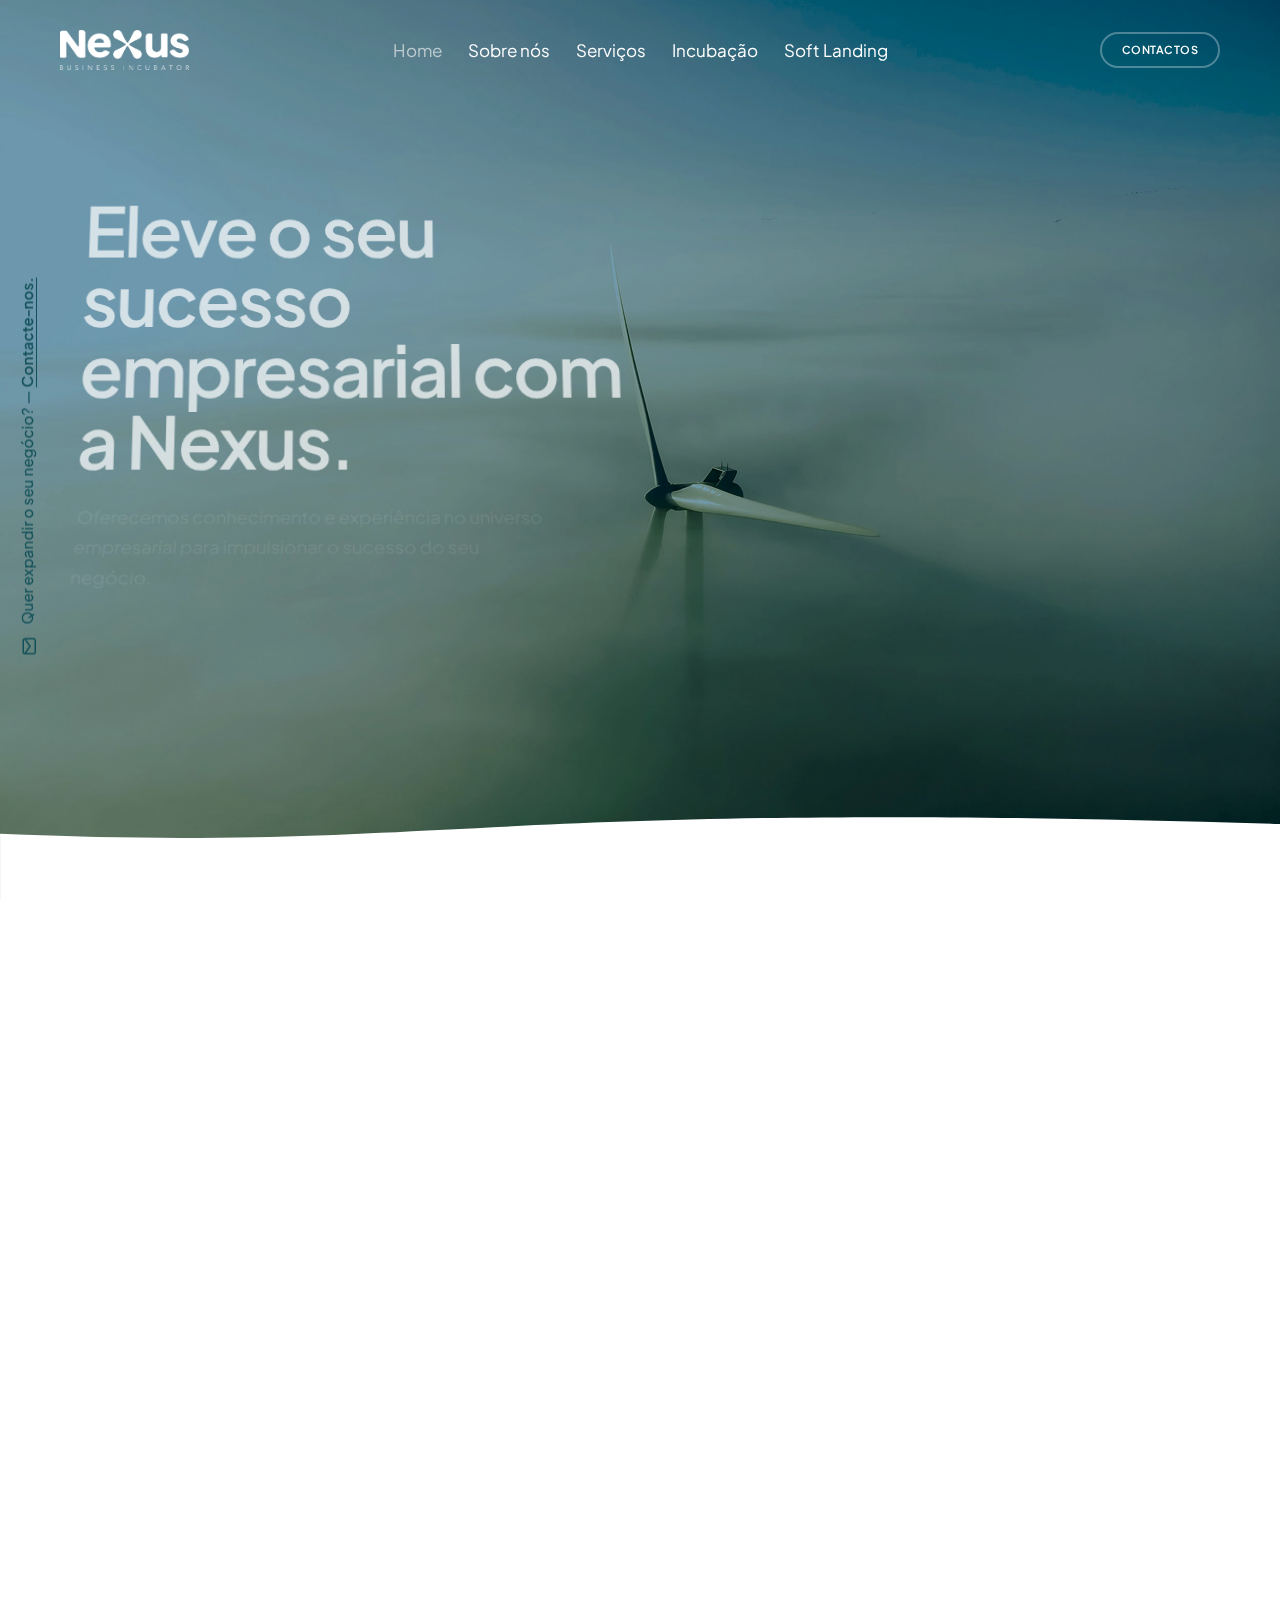
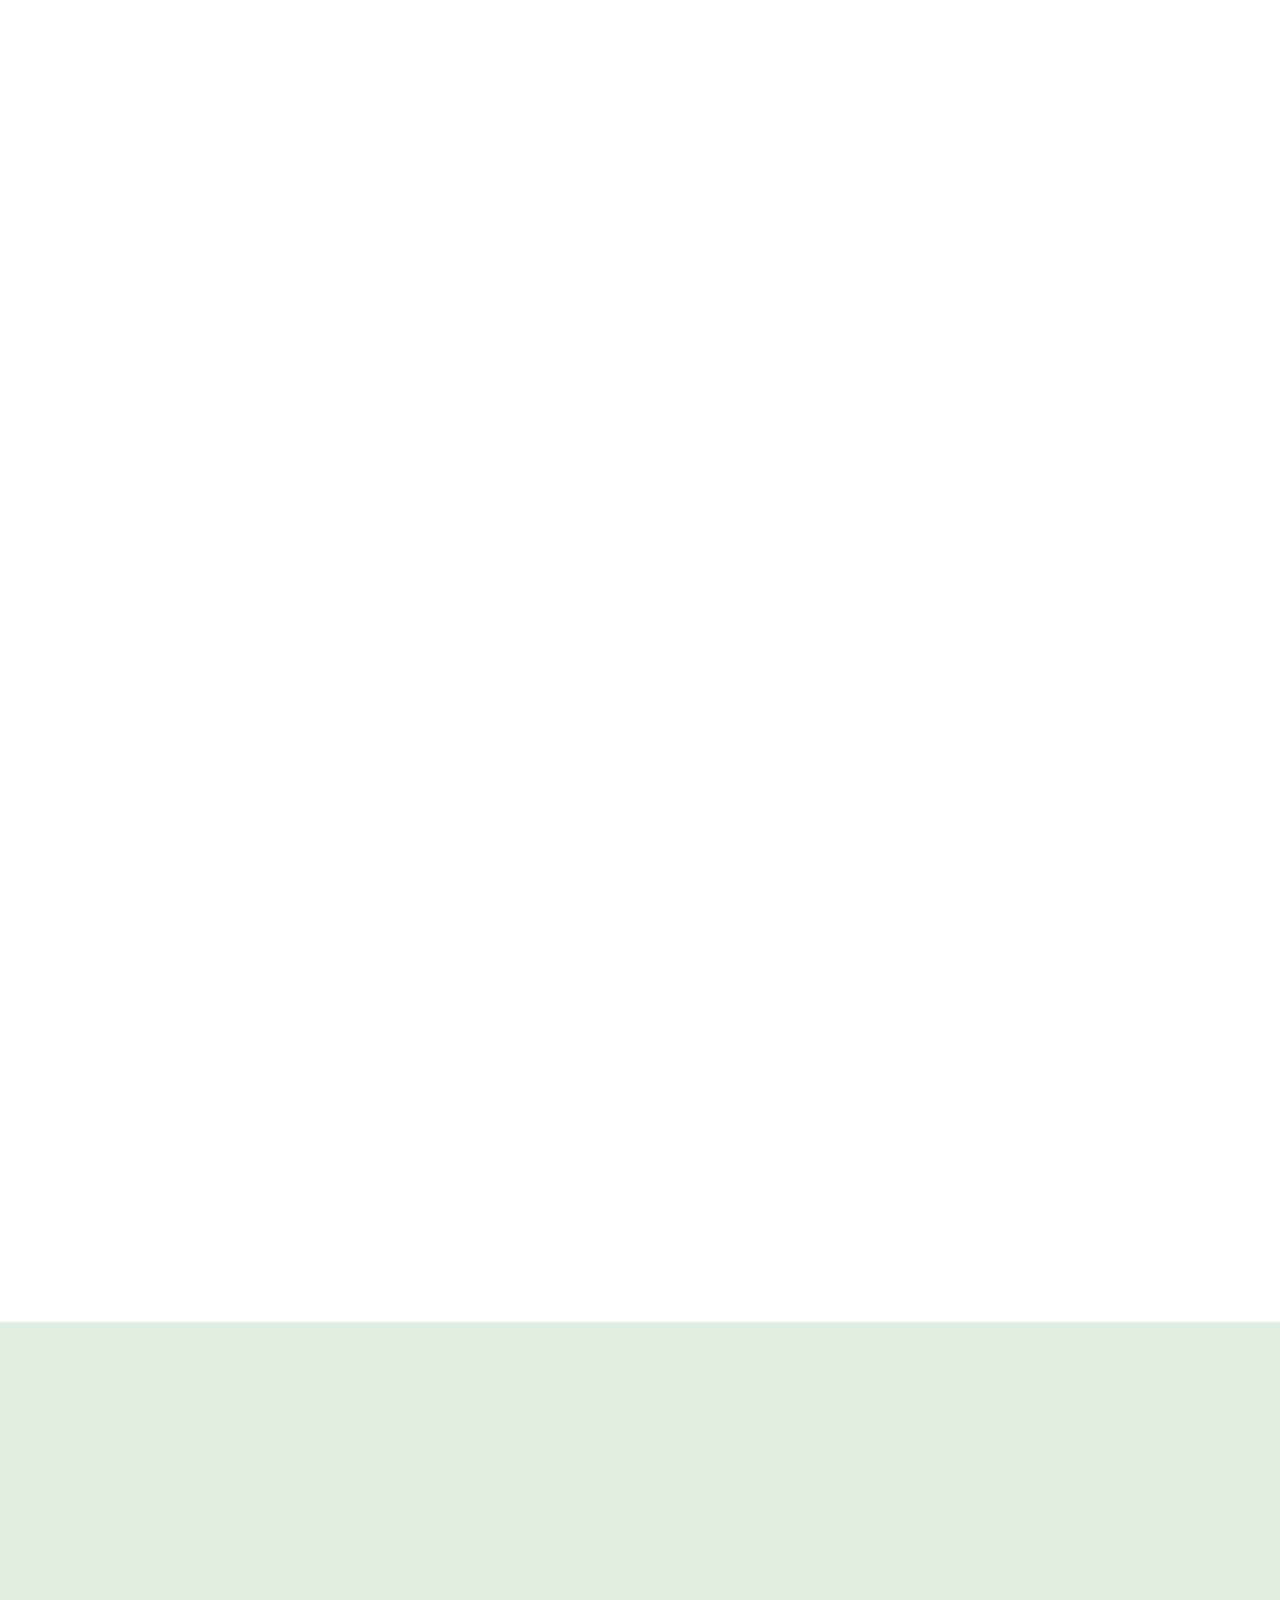
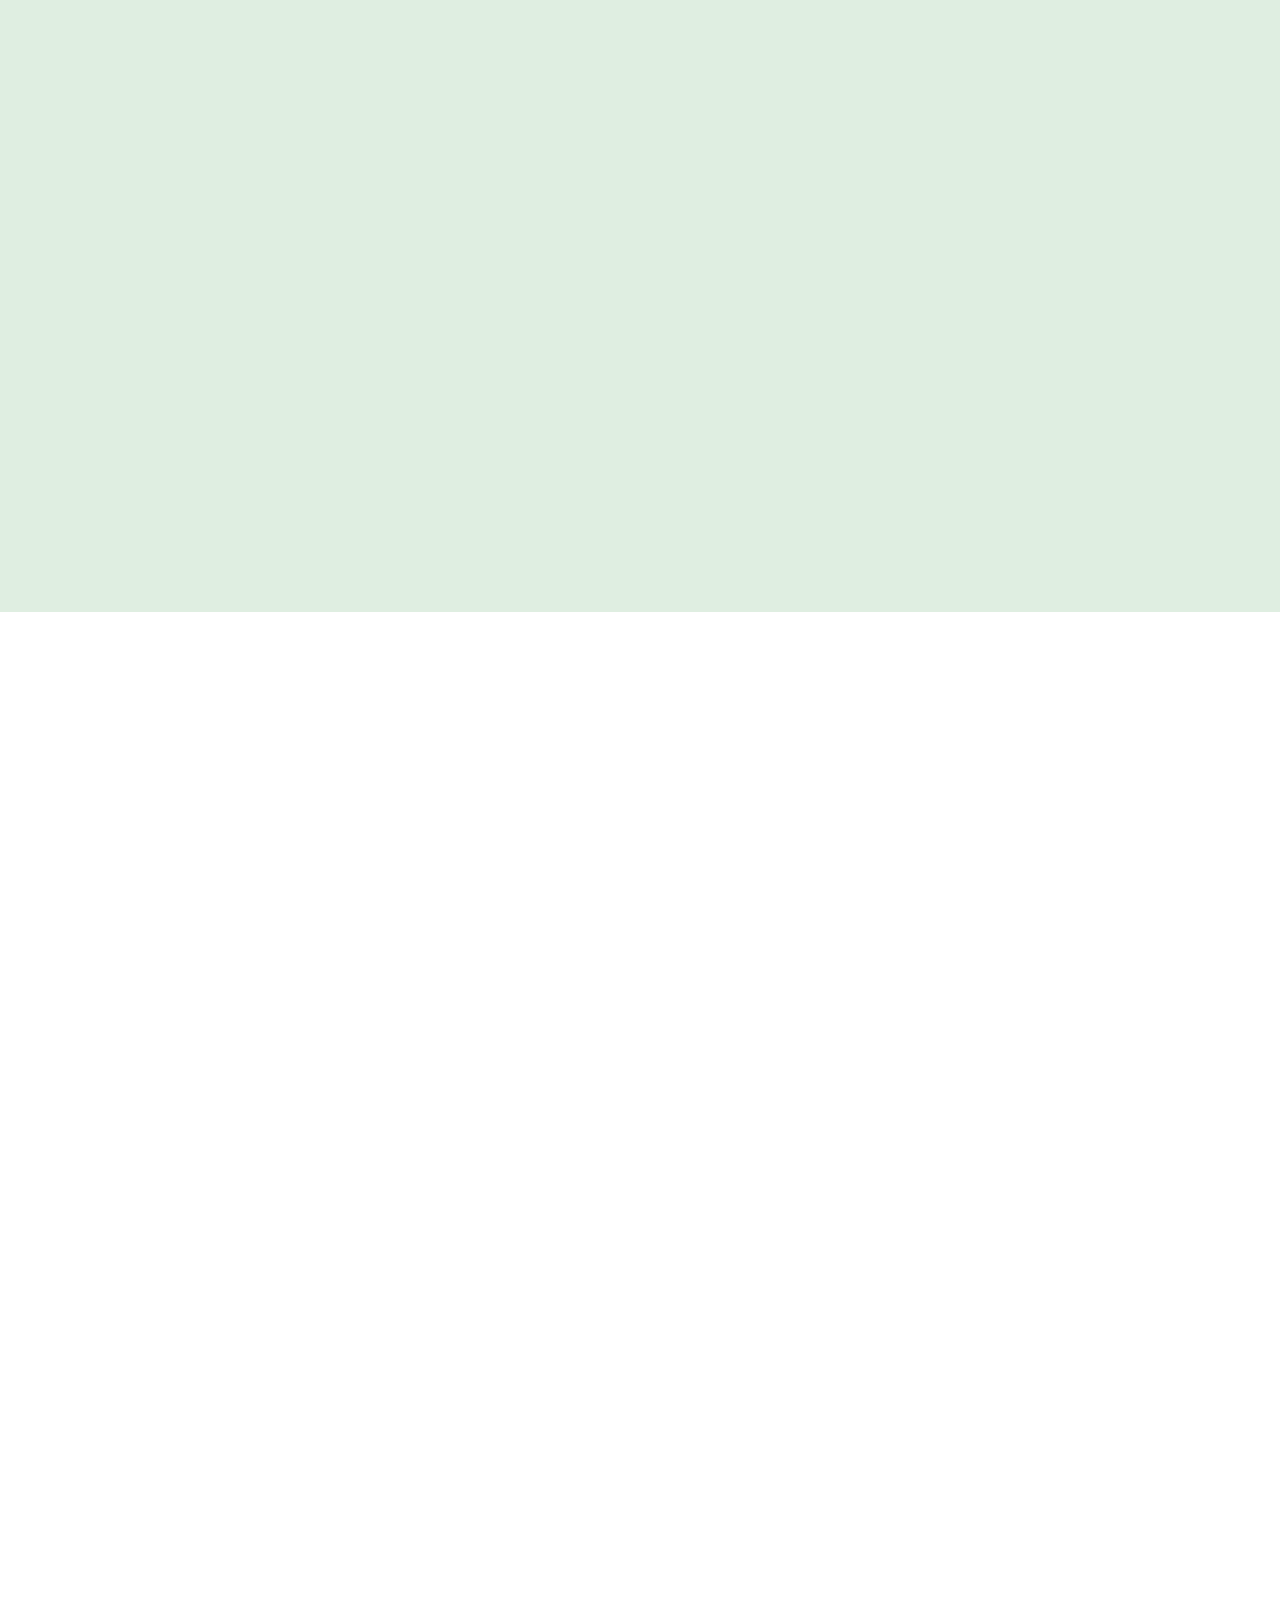
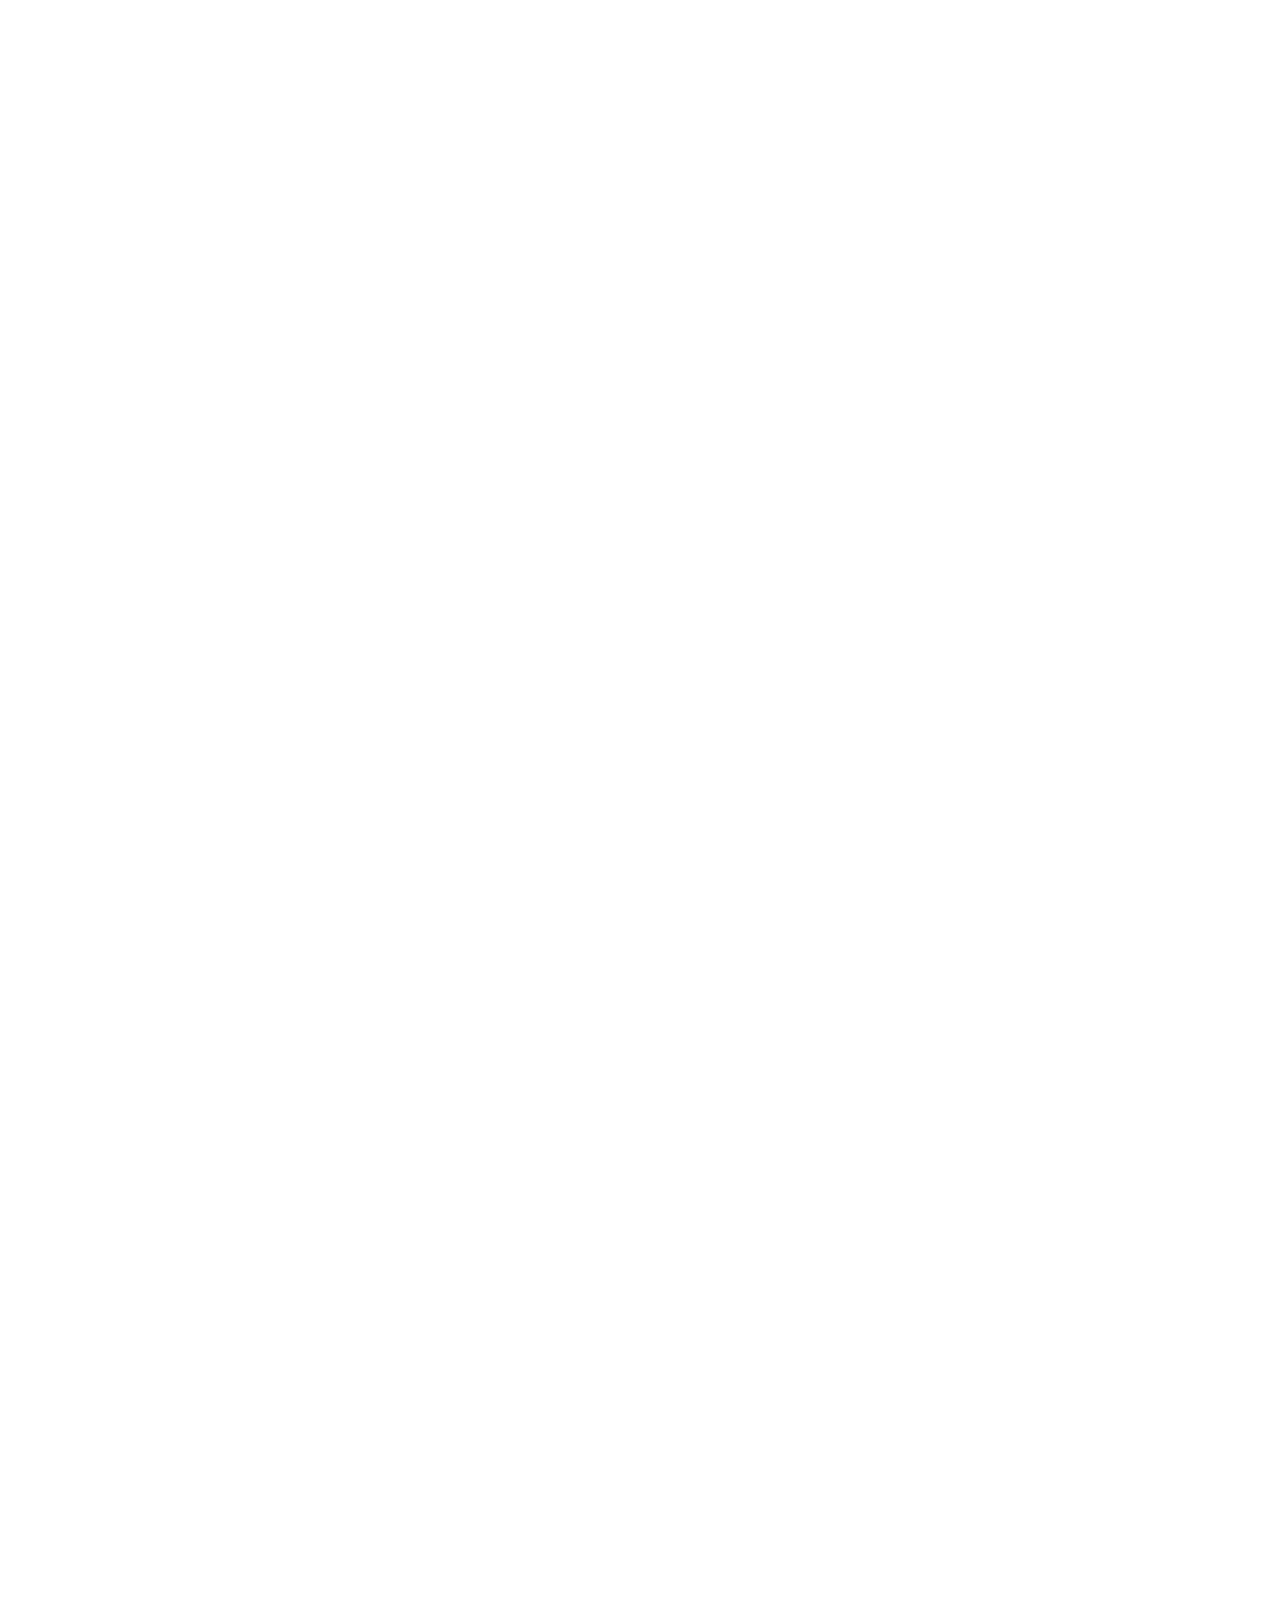
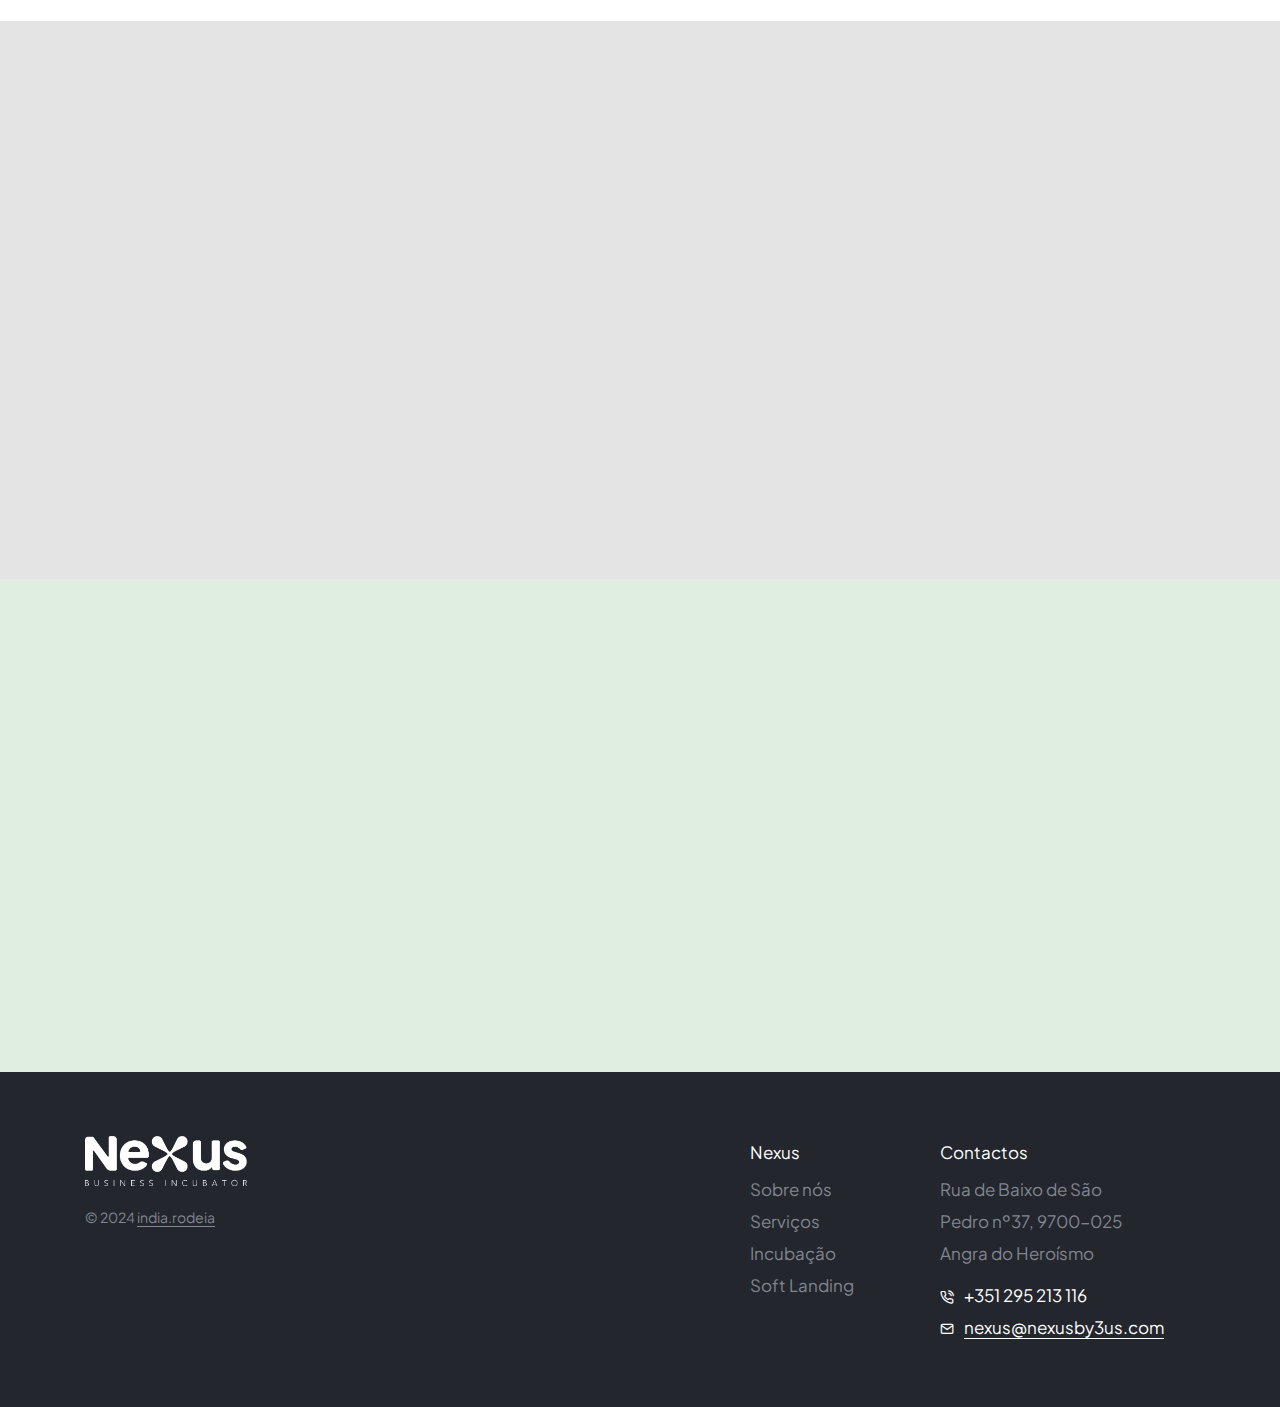
==== commit 666382ae: "fix on links" ====
--- a/index.html
+++ b/index.html
@@ -13,14 +13,14 @@
         content="Business incubator, consulting, administrative services, business expansion, professional amenities, business incubation, soft landing, internationalization, coworking, virtual business">
     <meta name="language" content="Portuguese">
     <!-- favicon icon -->
-    <link rel="apple-touch-icon" sizes="180x180" href="/assets/favicon/apple-touch-icon.png">
-    <link rel="icon" type="image/png" sizes="32x32" href="/assets/favicon/favicon-32x32.png">
-    <link rel="icon" type="image/png" sizes="16x16" href="/assets/favicon/favicon-16x16.png">
-    <link rel="manifest" href="/assets/favicon/site.webmanifest">
-    <link rel="mask-icon" href="/assets/favicon/safari-pinned-tab.svg" color="#258282">
-    <link rel="shortcut icon" href="/assets/favicon/favicon.ico">
+    <link rel="apple-touch-icon" sizes="180x180" href="assets/favicon/apple-touch-icon.png">
+    <link rel="icon" type="image/png" sizes="32x32" href="assets/favicon/favicon-32x32.png">
+    <link rel="icon" type="image/png" sizes="16x16" href="assets/favicon/favicon-16x16.png">
+    <link rel="manifest" href="assets/favicon/site.webmanifest">
+    <link rel="mask-icon" href="assets/favicon/safari-pinned-tab.svg" color="#258282">
+    <link rel="shortcut icon" href="assets/favicon/favicon.ico">
     <meta name="msapplication-TileColor" content="#00aba9">
-    <meta name="msapplication-config" content="/assets/favicon/browserconfig.xml">
+    <meta name="msapplication-config" content="assets/favicon/browserconfig.xml">
     <meta name="theme-color" content="#ffffff">
     <!-- google fonts preconnect -->
     <link rel="preconnect" href="https://fonts.googleapis.com" crossorigin>
@@ -252,7 +252,7 @@
             <div class="row mb-6 align-items-center">
                 <div class="col-lg-5 position-relative md-mb-20">
                     <div class="w-80 xs-w-80" data-animation-delay="50" data-shadow-animation="true">
-                        <img src="/assets/images/logo_wtc.svg" alt="" class="border-radius-8px w-100">
+                        <img src="assets/images/logo_wtc.svg" alt="" class="border-radius-8px w-100">
                     </div>
                 </div>
                 <div class="col-xl-5 col-lg-6 offset-lg-1"
@@ -276,7 +276,7 @@
                 <div class="col icon-with-text-style-01 md-mb-30px">
                     <div class="feature-box feature-box-left-icon last-paragraph-no-margin">
                         <div class="feature-box-icon me-20px">
-                            <img src="/assets/images/icon3.gif" alt="" />
+                            <img src="assets/images/icon3.gif" alt="" />
                         </div>
                         <div class="feature-box-content">
                             <span class="d-inline-block fs-18 text-dark-gray fw-700 mb-5px">Expansão global</span>
@@ -291,7 +291,7 @@
                 <div class="col icon-with-text-style-01 md-mb-30px">
                     <div class="feature-box feature-box-left-icon last-paragraph-no-margin">
                         <div class="feature-box-icon me-20px">
-                            <img src="/assets/images/icon2.gif" alt="" />
+                            <img src="assets/images/icon2.gif" alt="" />
                         </div>
                         <div class="feature-box-content">
                             <span class="d-inline-block fs-18 text-dark-gray fw-700 mb-5px">Crescimento
@@ -306,7 +306,7 @@
                 <div class="col icon-with-text-style-01 md-mb-30px">
                     <div class="feature-box feature-box-left-icon last-paragraph-no-margin">
                         <div class="feature-box-icon me-20px">
-                            <img src="/assets/images/icon1.gif" alt="" />
+                            <img src="assets/images/icon1.gif" alt="" />
                         </div>
                         <div class="feature-box-content">
                             <span class="d-inline-block fs-18 text-dark-gray fw-700 mb-5px">Colaboração
@@ -339,7 +339,7 @@
                     <!-- start sliding box item -->
                     <div class="sliding-box-item active md-mb-30px">
                         <div class="sliding-box-img overflow-hidden border">
-                            <img src="/assets/images/logo_rni.jpg" alt="" class="w-100" />
+                            <img src="assets/images/logo_rni.jpg" alt="" class="w-100" />
                         </div>
                         <div
                             class="d-flex flex-column align-items-start justify-content-center sliding-box-content bg-very-light-gray p-50px sm-p-25px">
@@ -356,7 +356,7 @@
                     <!-- start sliding box item -->
                     <div class="sliding-box-item">
                         <div class="sliding-box-img overflow-hidden border">
-                            <img src="/assets/images/logo_riea.jpg" alt="" class="w-100" />
+                            <img src="assets/images/logo_riea.jpg" alt="" class="w-100" />
                         </div>
                         <div
                             class="d-flex flex-column align-items-start justify-content-center sliding-box-content bg-very-light-gray p-45px sm-p-25px">
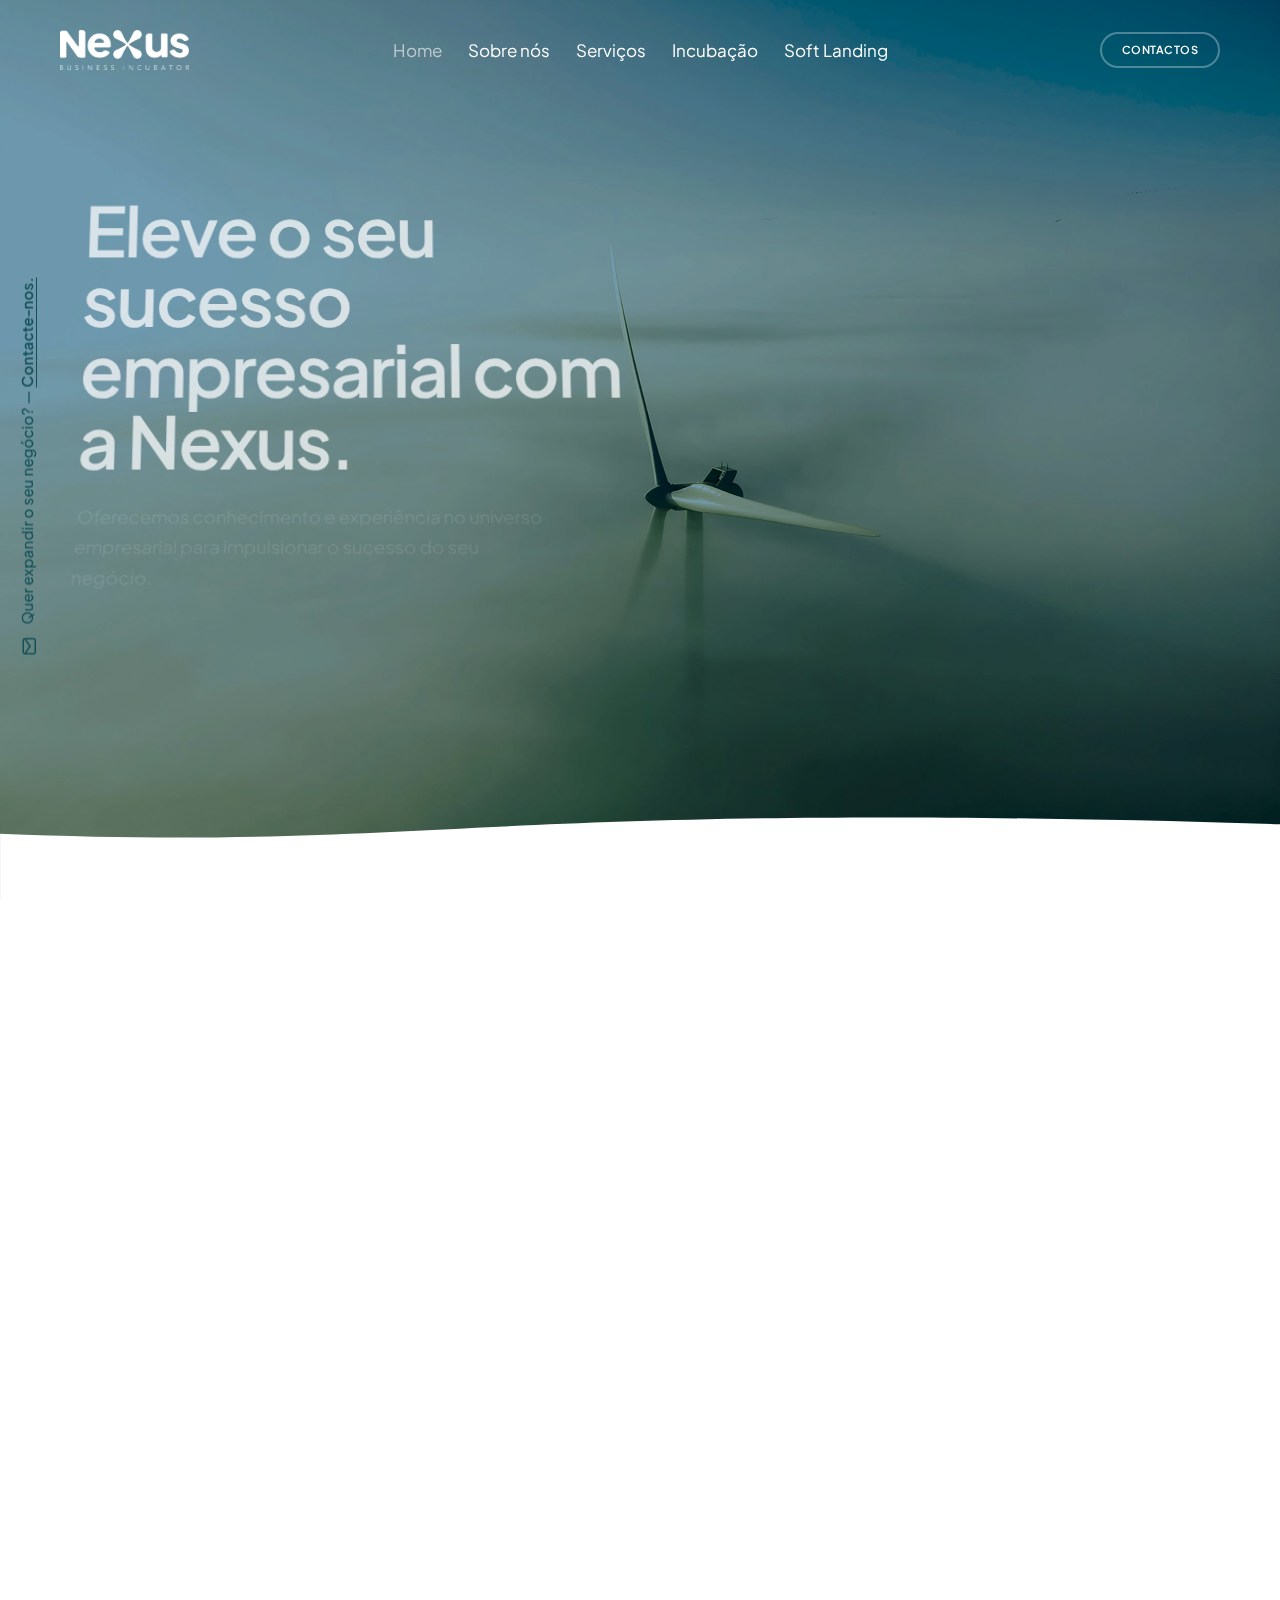
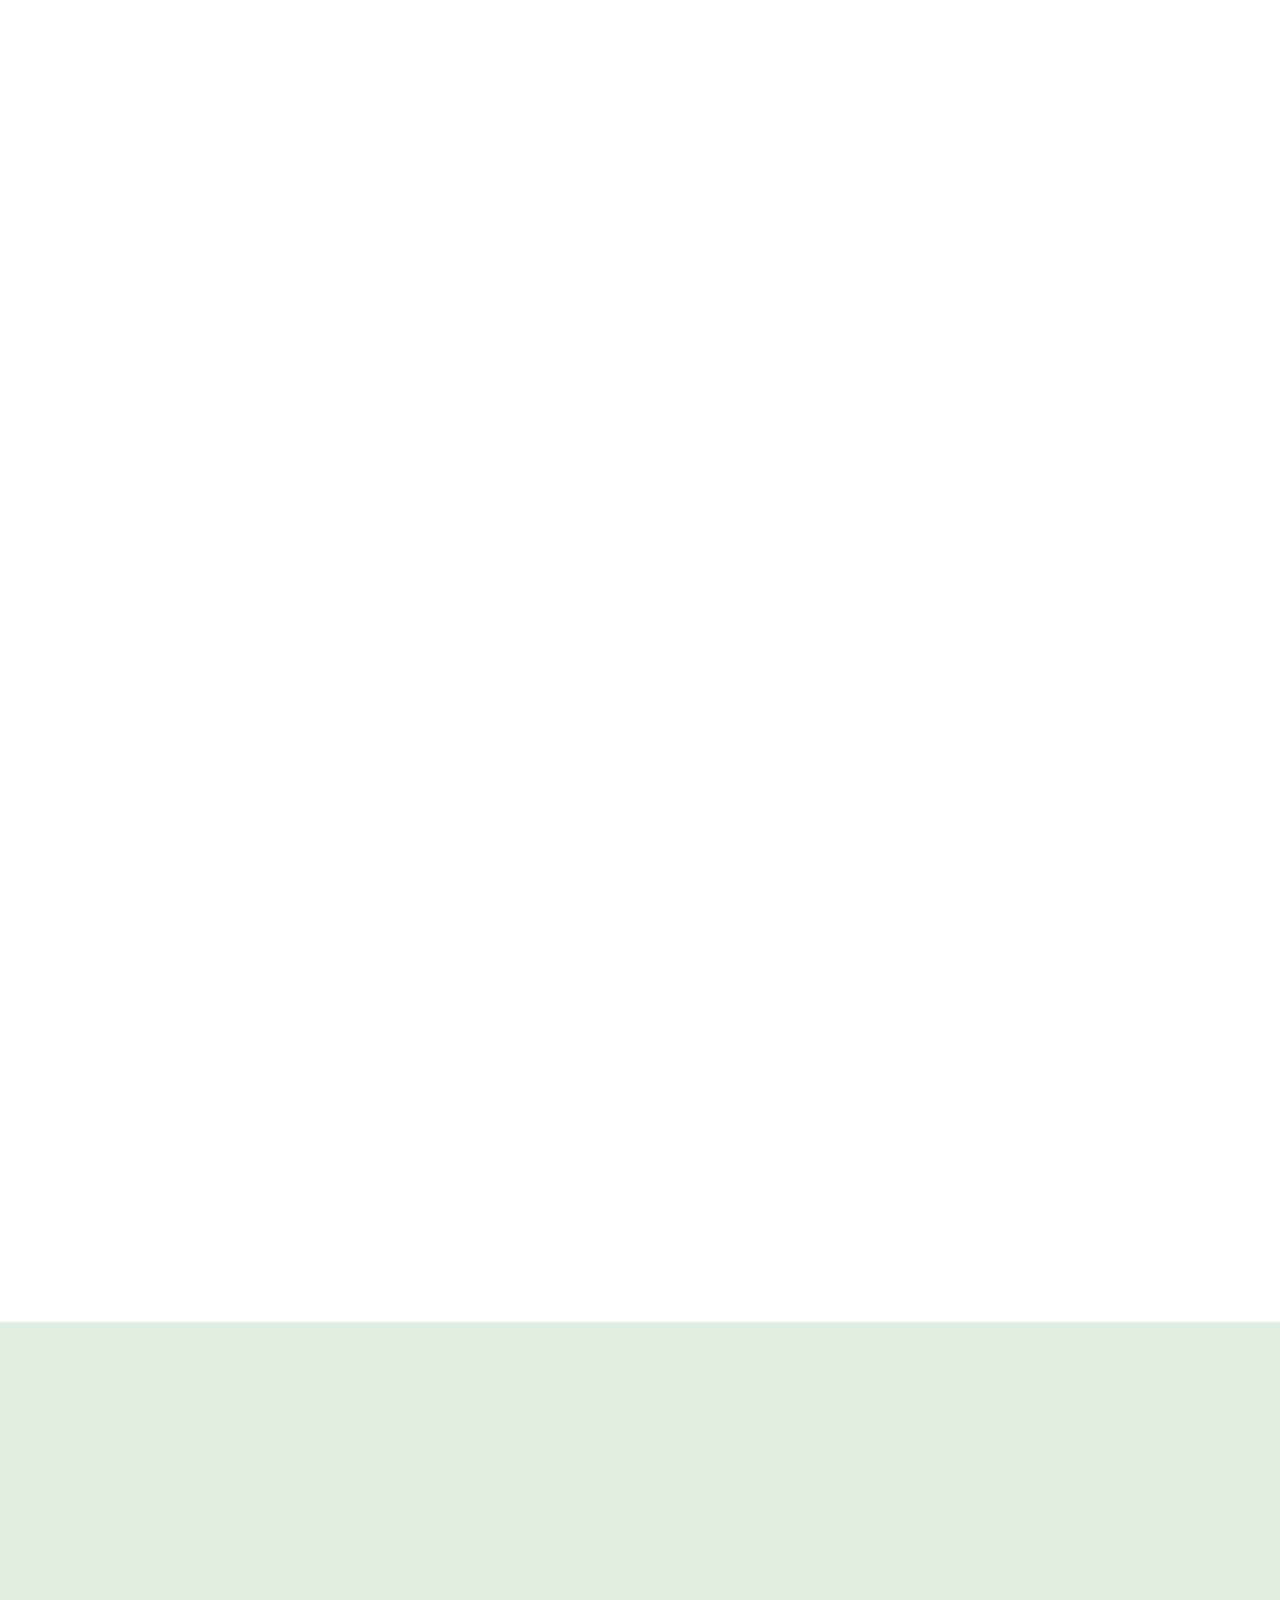
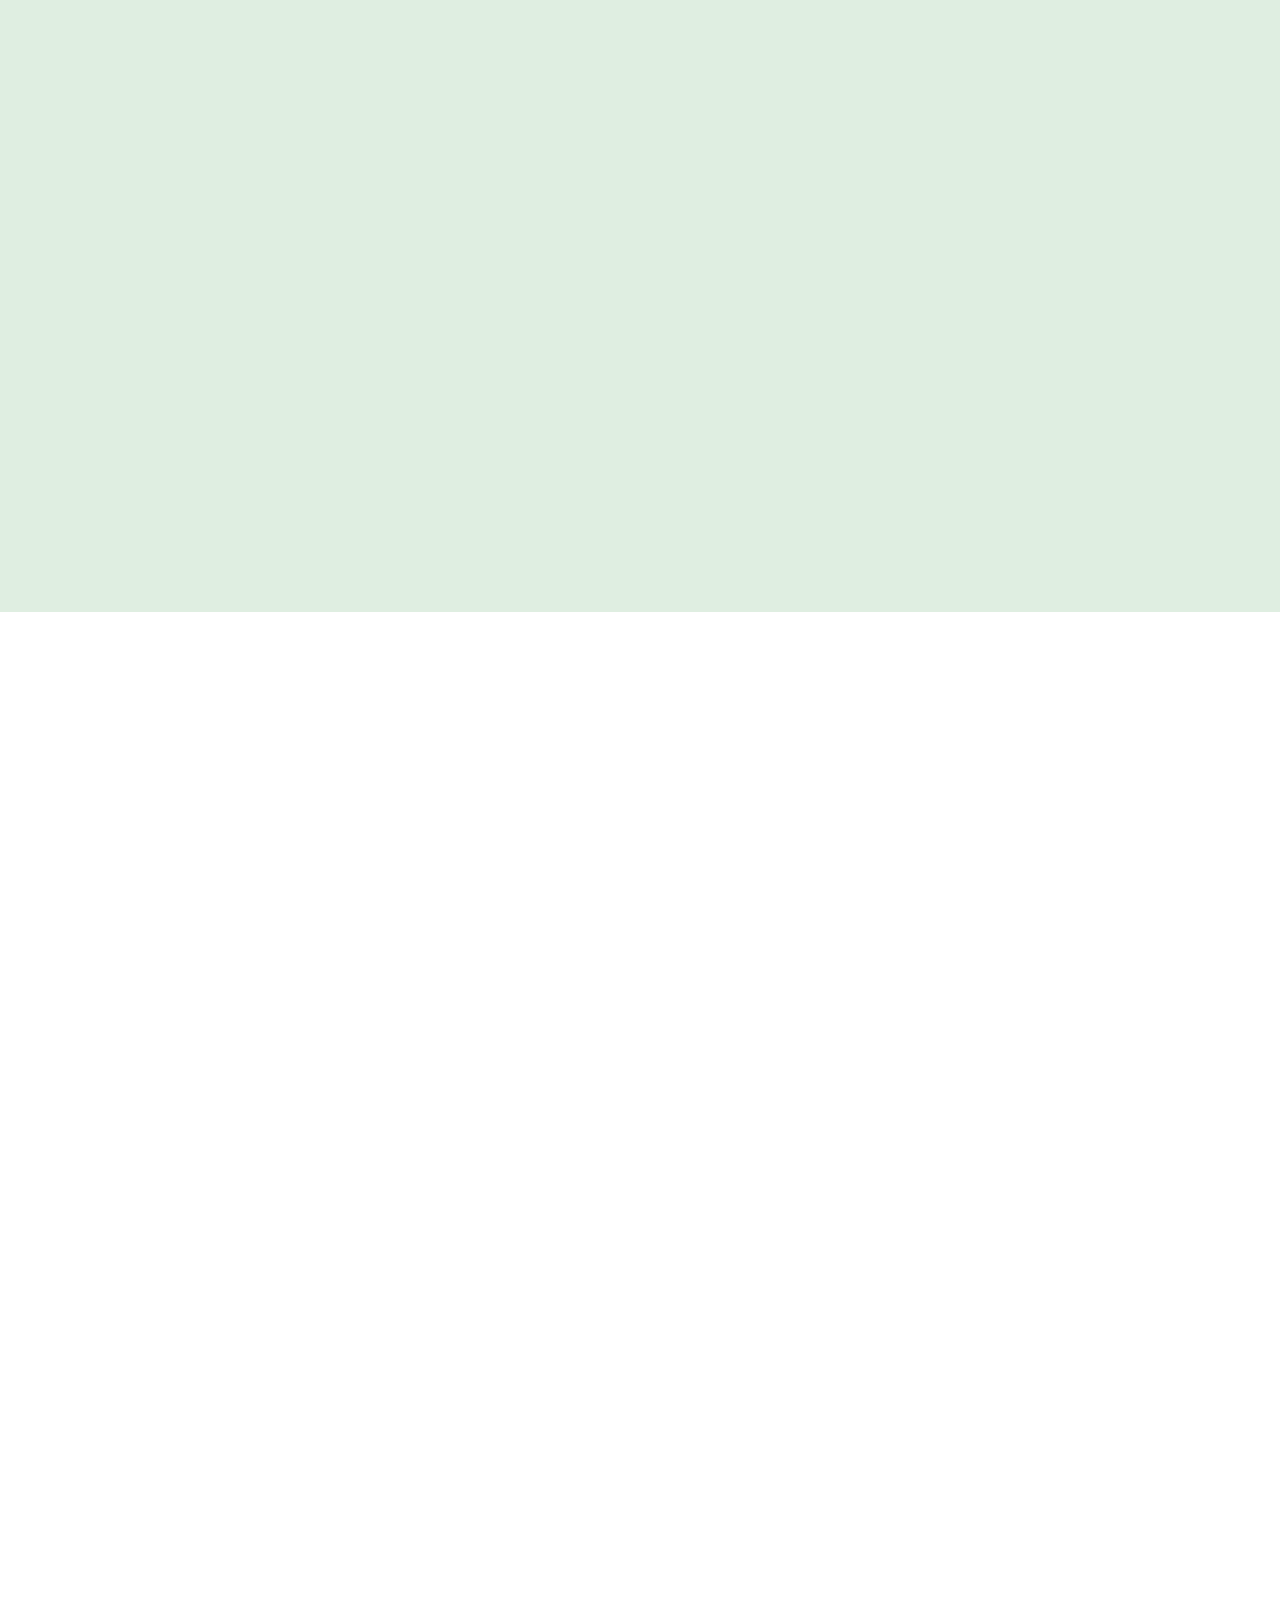
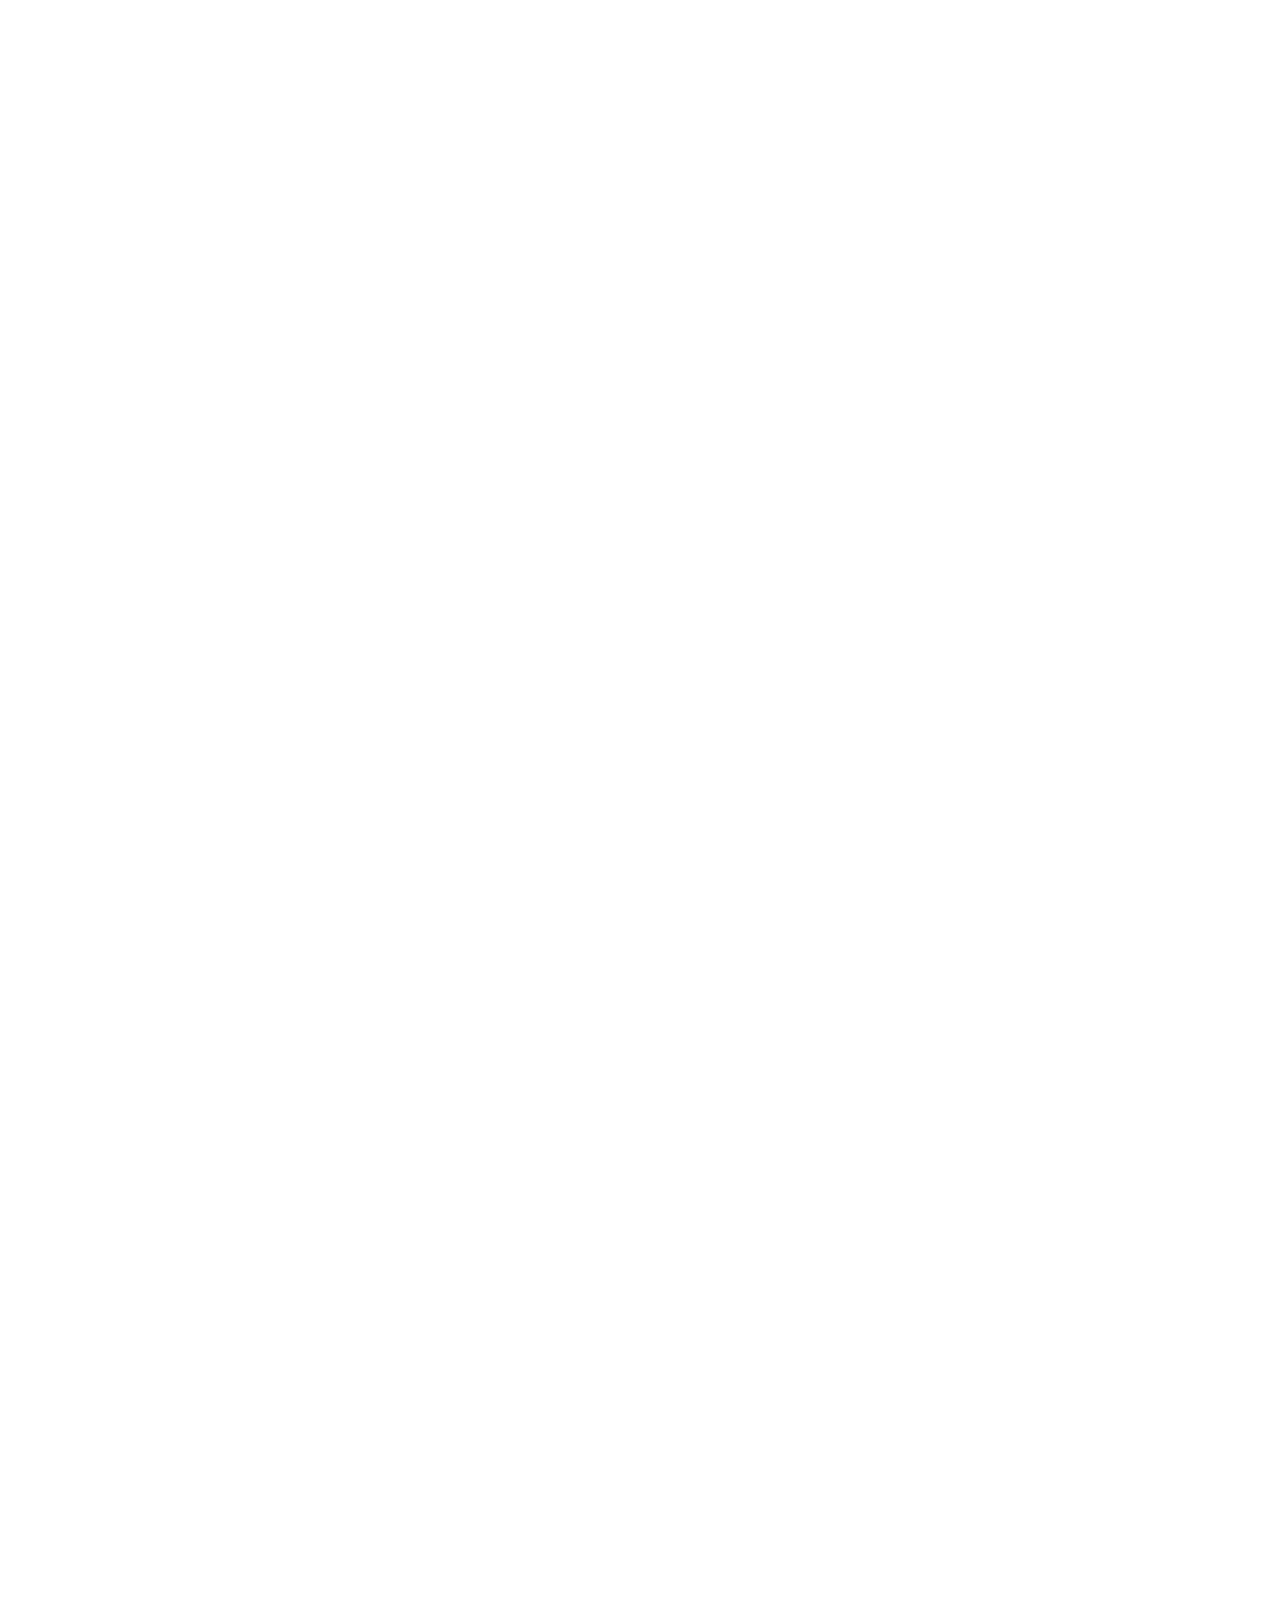
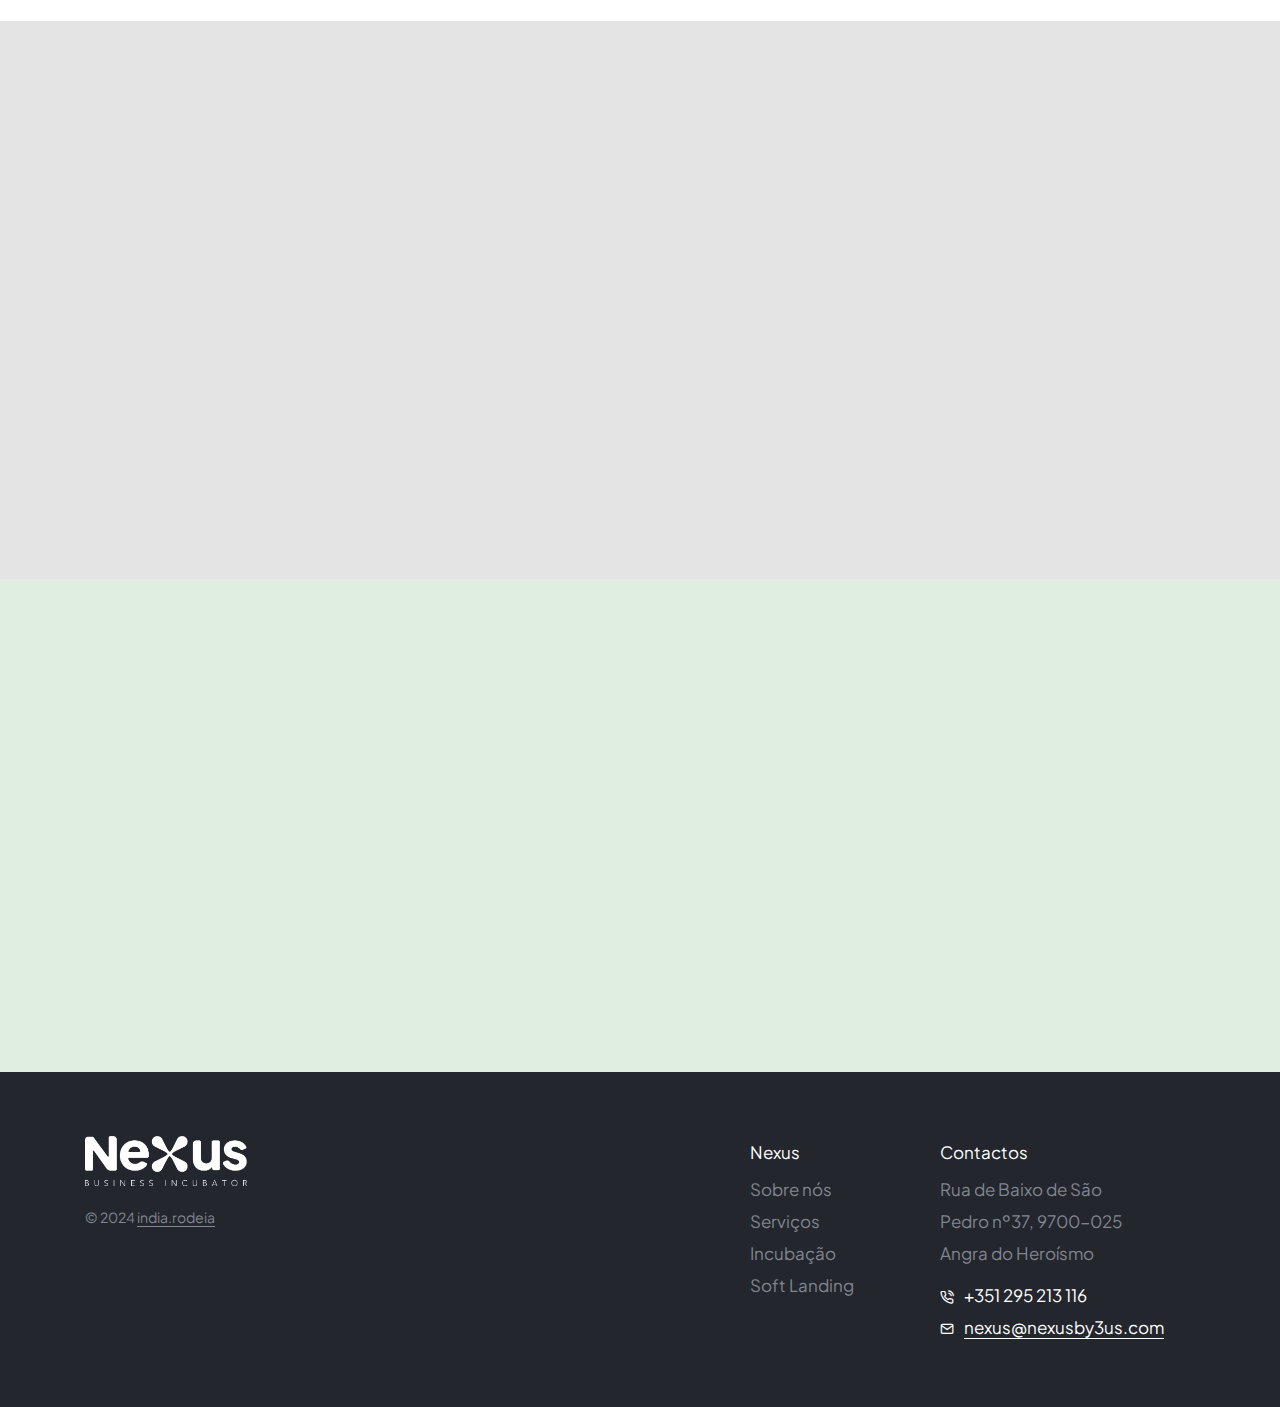
==== commit 2fbcc4a2: "small fixes" ====
--- a/index.html
+++ b/index.html
@@ -1071,7 +1071,7 @@
         <div class="row justify-content-center mt-4">
             <div class="col-xl-5 col-lg-6 col-sm-8 text-center"
                 data-anime='{ "el": "childs", "translateY": [30, 0], "opacity": [0,1], "duration": 600, "delay": 0, "staggervalue": 300, "easing": "easeOutQuad" }'>
-                <a href="/clients.html" class="btn btn-large btn-box-shadow btn-rounded btn-dark-gray mt-10px">
+                <a href="clients.html" class="btn btn-large btn-box-shadow btn-rounded btn-dark-gray mt-10px">
                     Ver todos os incubados</a>
             </div>
         </div>
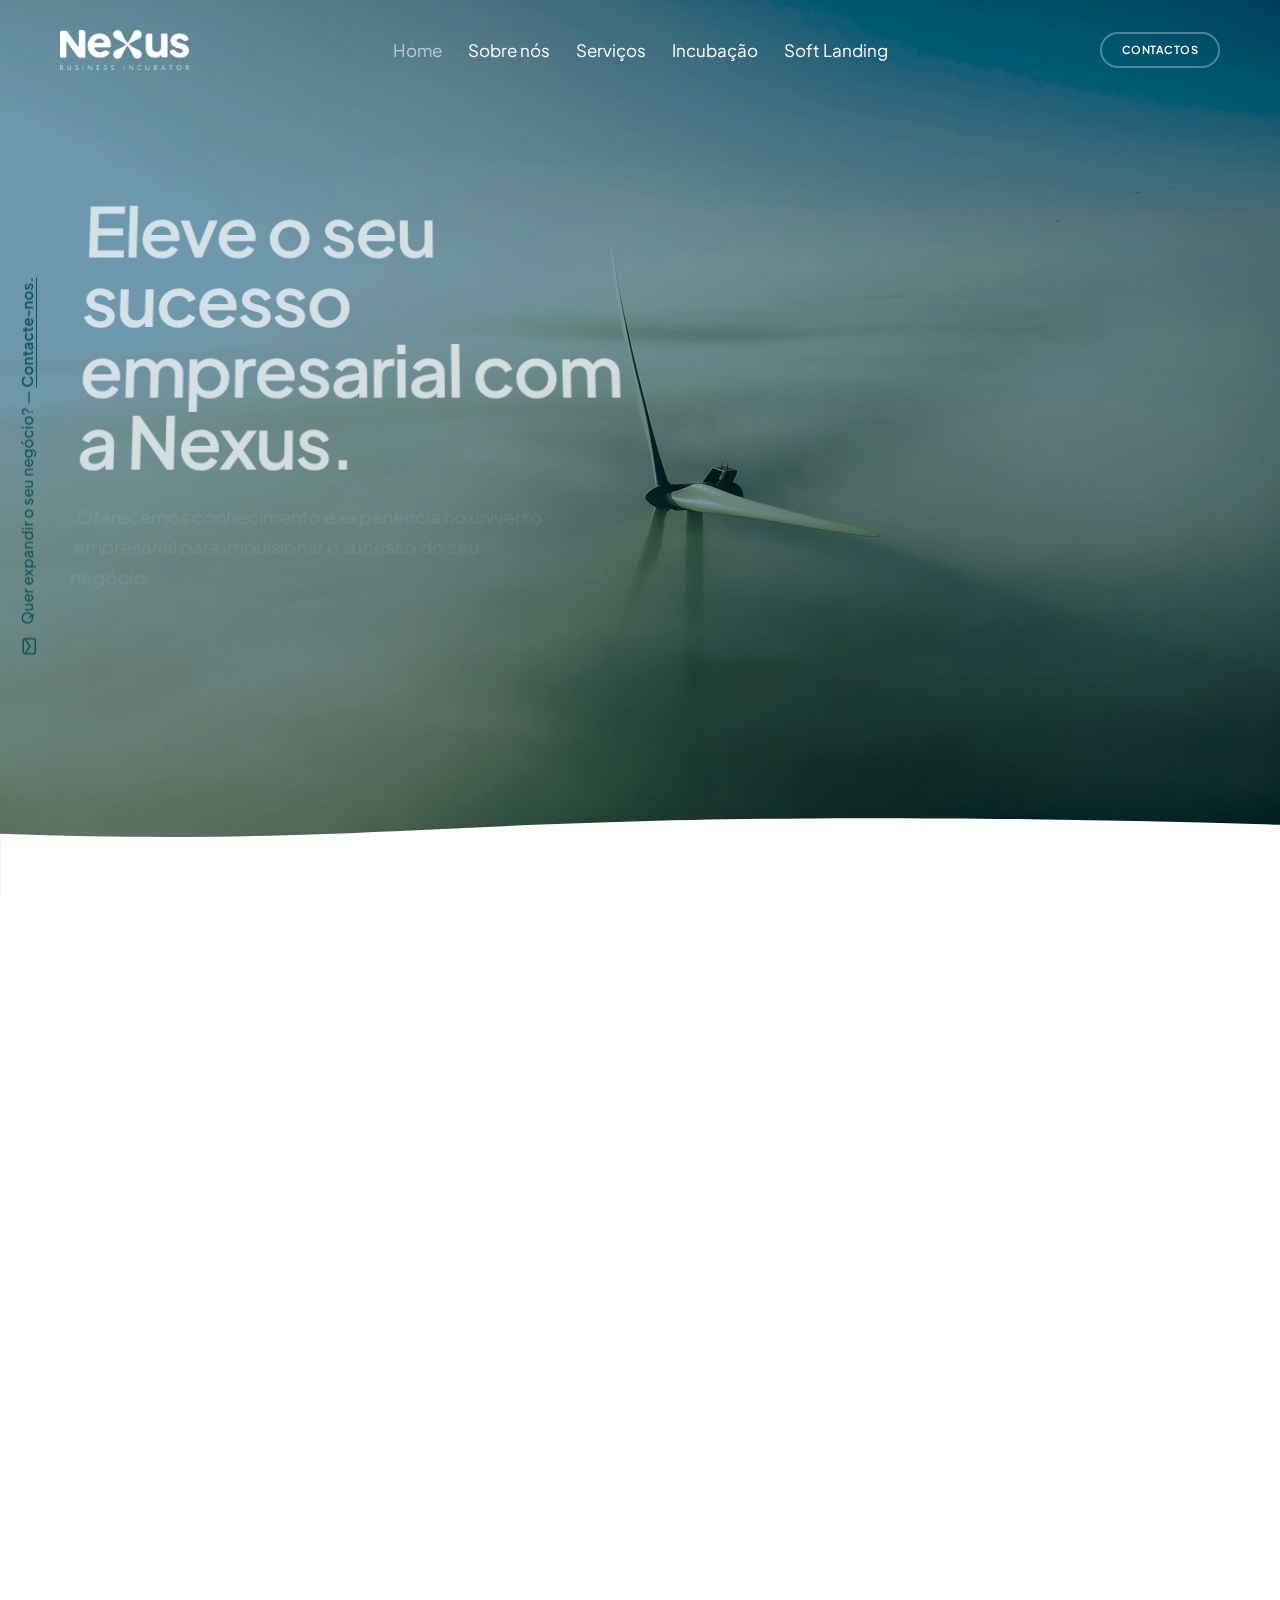
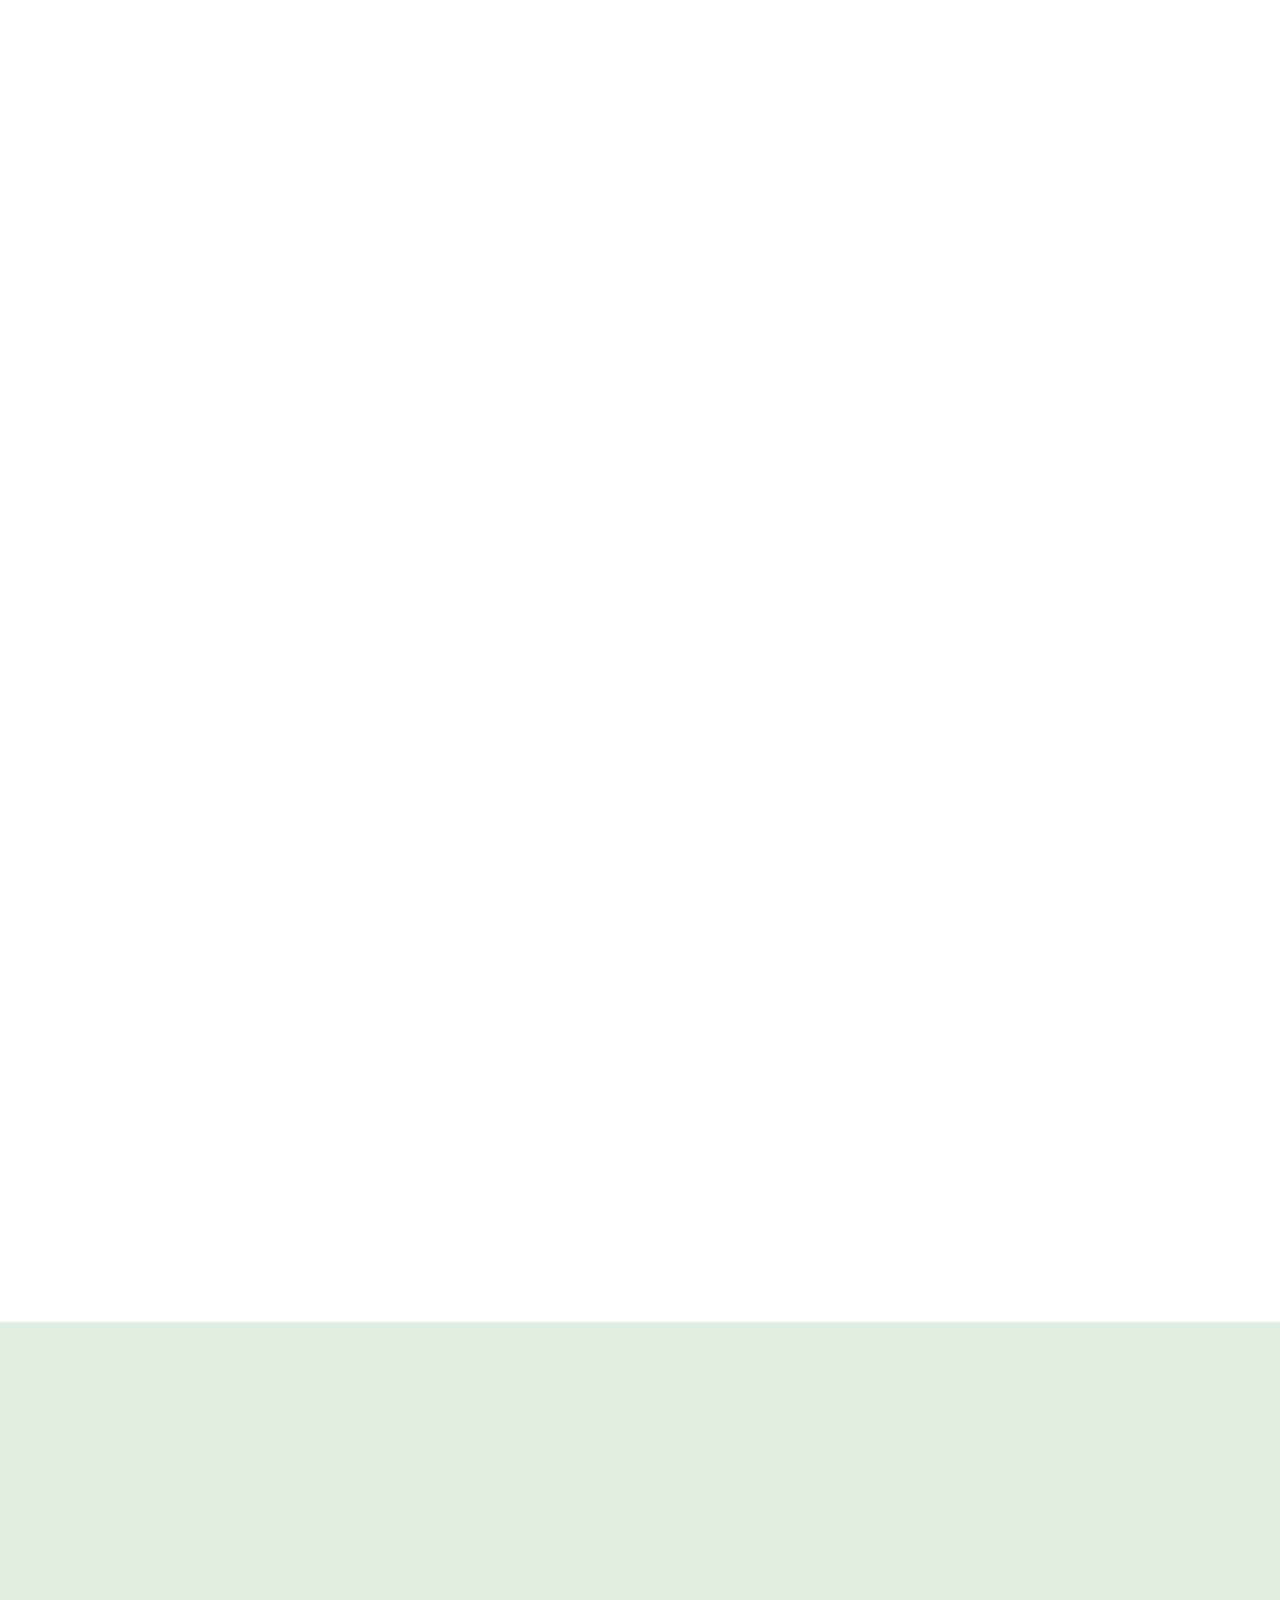
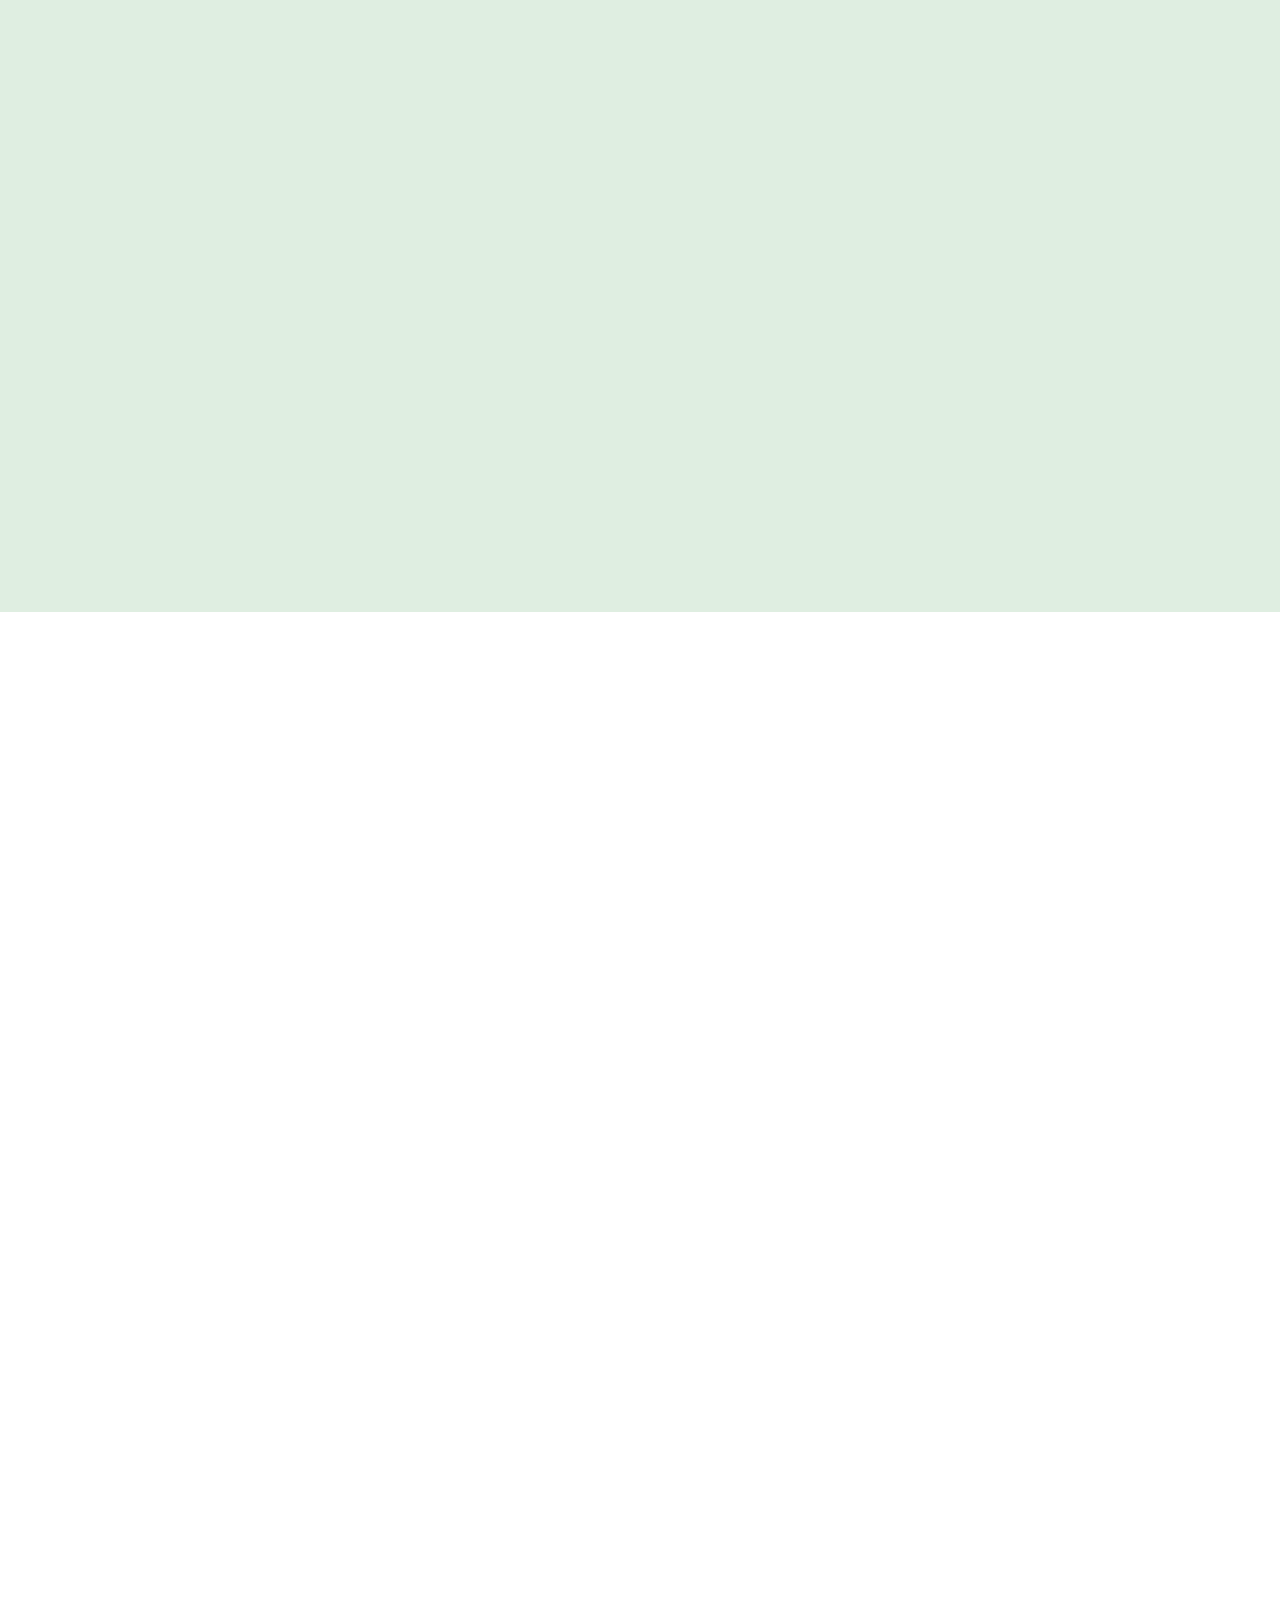
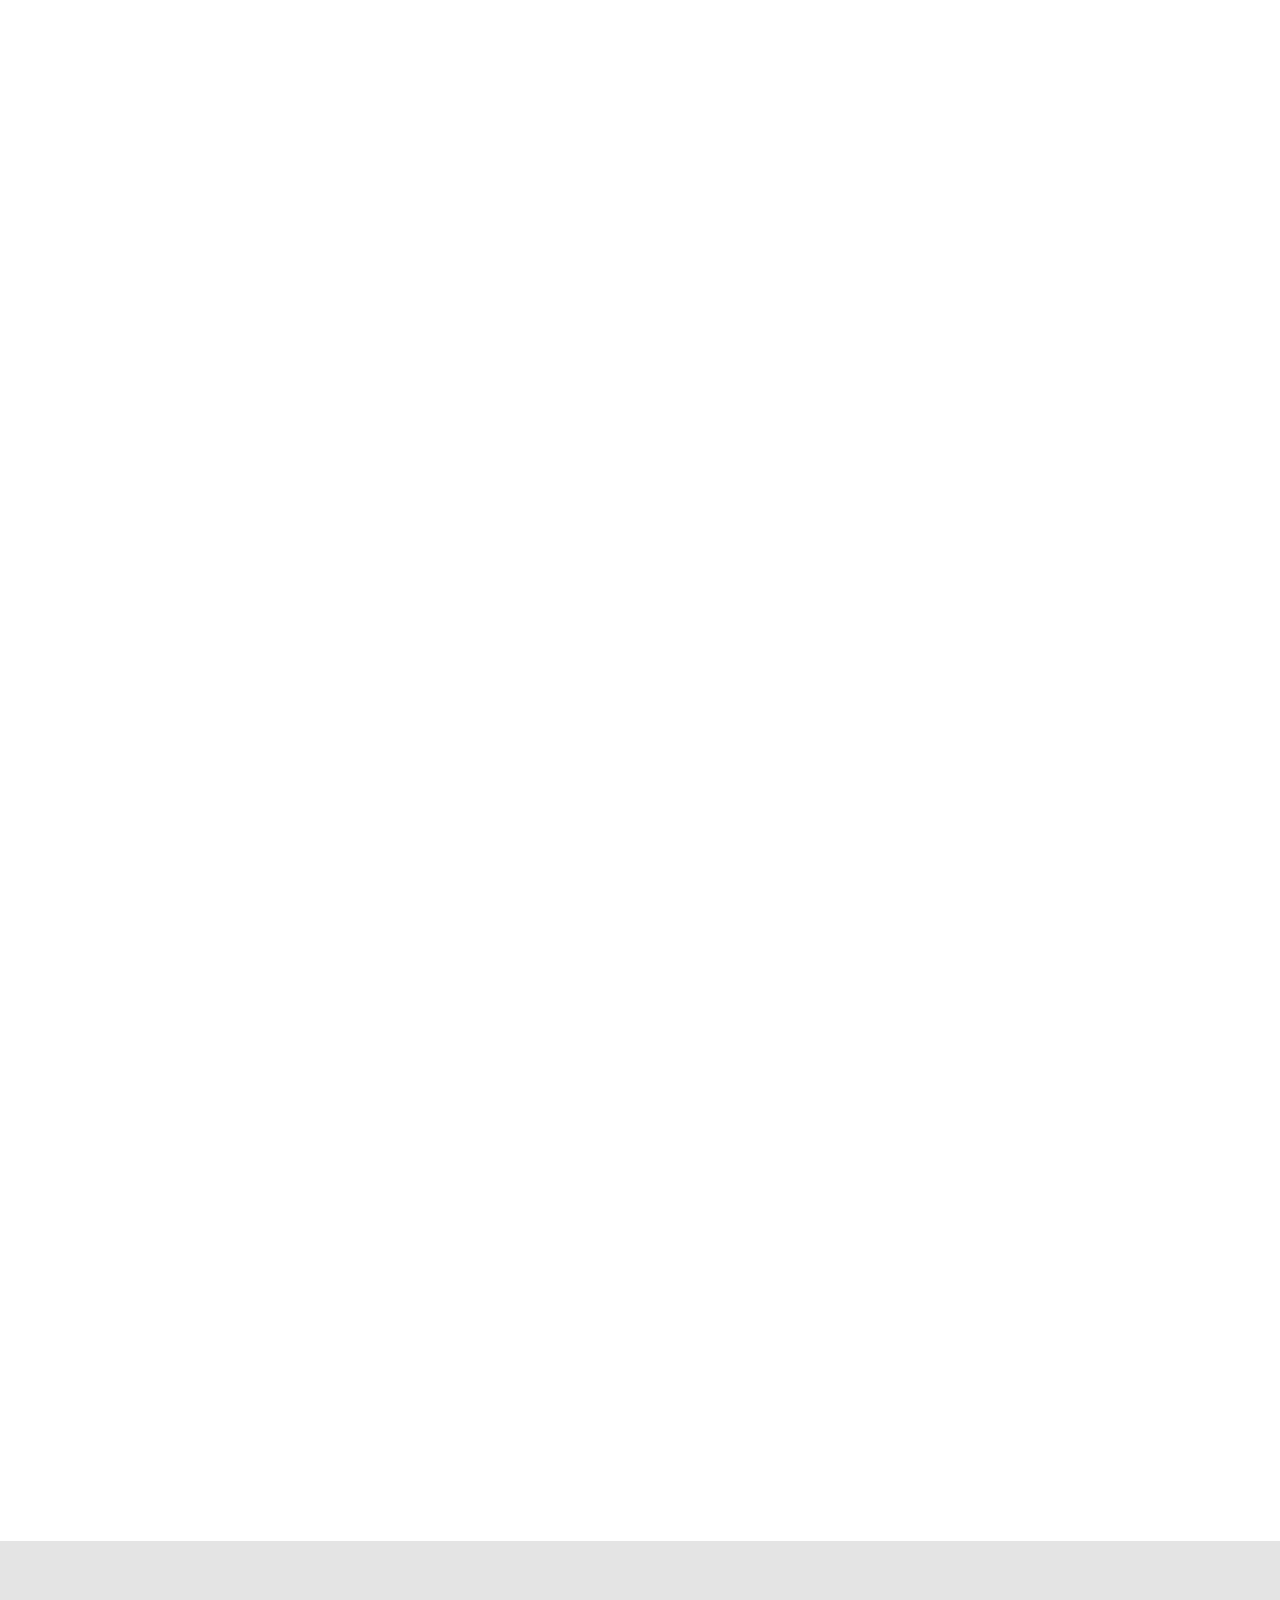
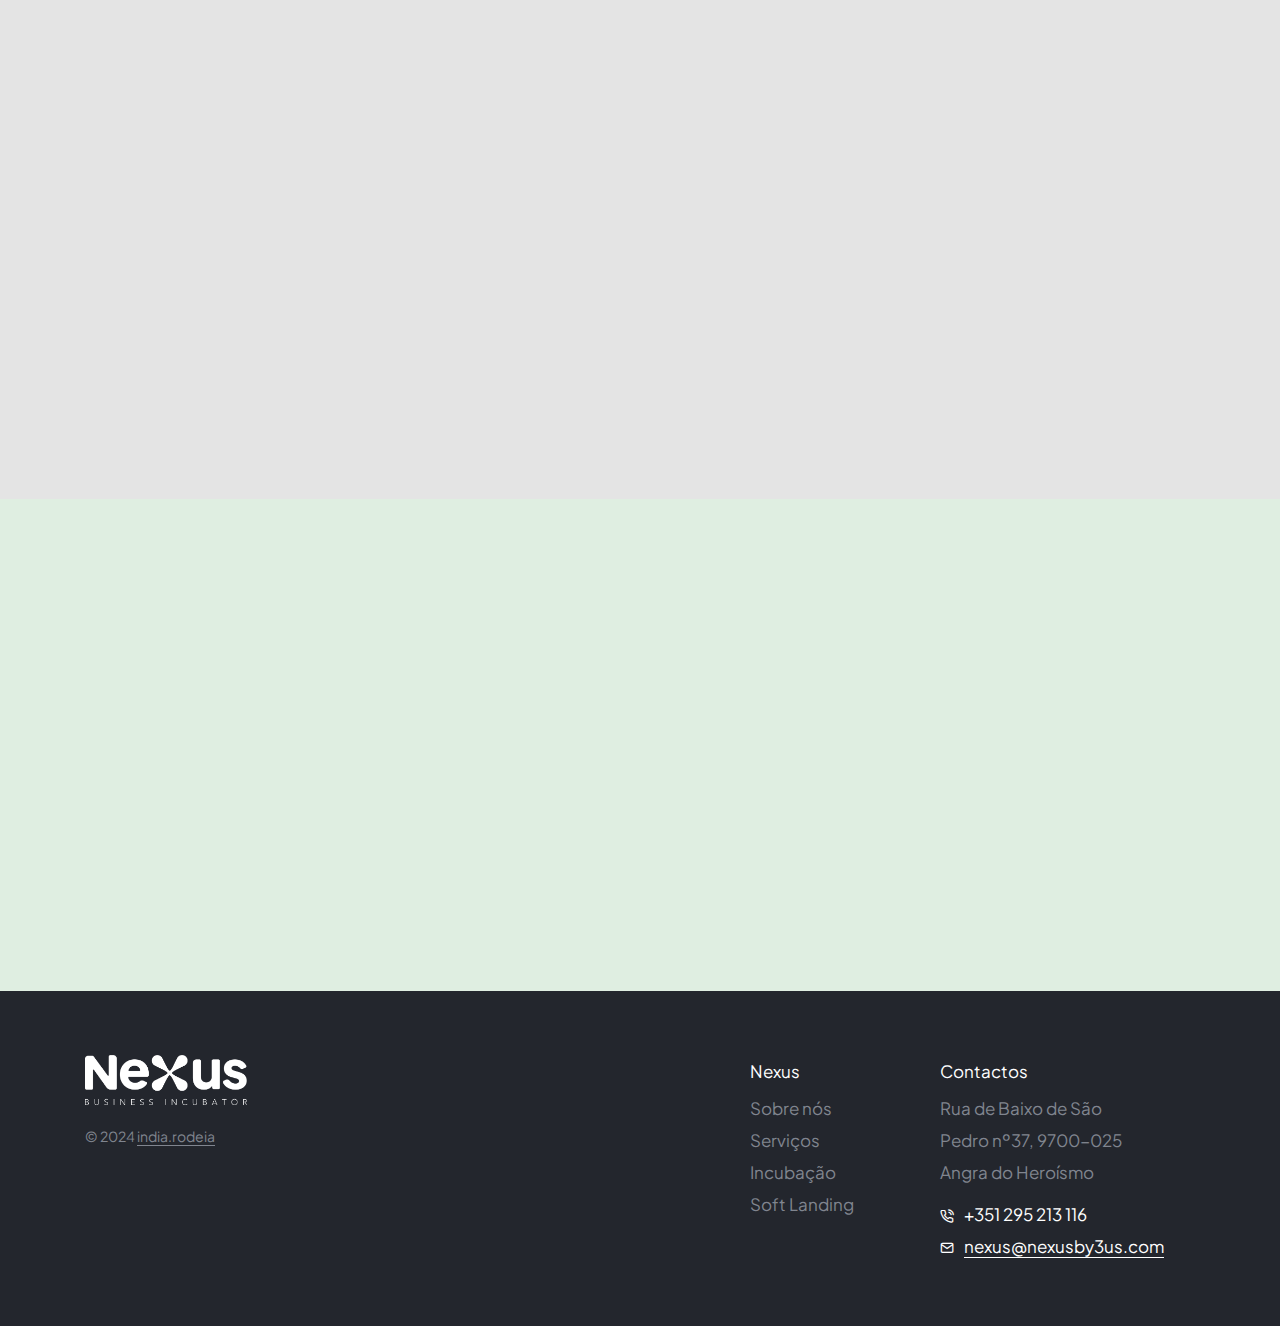
==== commit c8034d81: "update on team" ====
--- a/index.html
+++ b/index.html
@@ -745,7 +745,7 @@
     <section id="team">
         <div class="container">
             <div class="row justify-content-center mb-3">
-                <div class="col-xl-5 col-lg-6 col-sm-8 text-center"
+                <div class="col-xl-6 col-lg-6 col-sm-8 text-center"
                     data-anime='{ "el": "childs", "translateY": [30, 0], "opacity": [0,1], "duration": 600, "delay": 0, "staggervalue": 300, "easing": "easeOutQuad" }'>
                     <span
                         class="bg-solitude-blue text-uppercase fs-13 ps-25px pe-25px alt-font fw-600 text-base-color lh-40 sm-lh-55 border-radius-100px d-inline-block mb-25px">
@@ -753,7 +753,7 @@
                     <h3 class="alt-font text-dark-gray fw-600 ls-minus-2px">A equipa Nexus</h3>
                 </div>
             </div>
-            <div class="row row-cols-3 row-cols-lg-5 row-cols-sm-4 row-cols-sm-3 justify-content-center"
+            <div class="row row-cols-lg-6 row-cols-sm-3 row-cols-2 justify-content-center"
                 data-anime='{ "el": "childs", "translateY": [50, 0], "translateX": [-30, 0], "opacity": [0,1], "duration": 700, "delay": 0, "staggervalue": 300, "easing": "easeOutQuad" }'>
                 <!-- start team member item -->
                 <div class="col text-center team-style-05 md-mb-35px">
@@ -829,7 +829,6 @@
                 <div class="col text-center team-style-05 md-mb-35px">
                     <div class="position-relative mb-30px last-paragraph-no-margin">
                         <img src="assets/images/team-elisa.jpg" class="border-radius-4px" alt="" />
-                        <!-- TODO: Add linkedins for team  -->
                         <div
                             class="w-100 h-100 d-flex flex-column justify-content-end align-items-center border-radius-4px p-20px team-content bg-base-color-transparent">
                             <!--     <div class="social-icon fs-19">
@@ -847,7 +846,6 @@
                 <div class="col text-center team-style-05 md-mb-35px">
                     <div class="position-relative mb-30px last-paragraph-no-margin">
                         <img src="assets/images/team-diana.jpg" class="border-radius-4px" alt="" />
-                        <!-- TODO: Add linkedins for team  -->
                         <div
                             class="w-100 h-100 d-flex flex-column justify-content-end align-items-center border-radius-4px p-20px team-content bg-base-color-transparent">
                             <!--  <div class="social-icon fs-19">
@@ -866,7 +864,6 @@
                         <img src="assets/images/team-lucia.jpg" class="border-radius-4px" alt="" />
                         <div
                             class="w-100 h-100 d-flex flex-column justify-content-end align-items-center border-radius-4px p-20px team-content bg-base-color-transparent">
-                            <!-- TODO: Add linkedins for team  -->
                             <!--   <div
                                 class="w-100 h-100 d-flex flex-column justify-content-end align-items-center border-radius-4px p-20px team-content bg-base-color-transparent">
                                 <div class="social-icon fs-19">
@@ -897,7 +894,7 @@
                 </div>
                 <!-- end team member item -->
                 <!-- start team member item -->
-                <div class="col text-center team-style-05 md-mb-35px align-content-end">
+                <div class="col text-center team-style-05 md-mb-35px">
                     <div class="position-relative mb-30px last-paragraph-no-margin">
                         <img src="assets/images/team-cora.jpg" class="border-radius-4px" alt="" />
                         <div
@@ -909,7 +906,39 @@
                         </div>
                     </div>
                     <div class="alt-font fw-500 text-dark-gray lh-22 fs-18">Cora Soares</div>
-                    <p class="cargo-text">Suporte Comunicação Especializado</p>
+                    <p class="cargo-text">Apoio à Internacionalização</p>
+                </div>
+                <!-- end team member item -->
+                <!-- start team member item -->
+                <div class="col text-center team-style-05 md-mb-35px">
+                    <div class="position-relative mb-30px last-paragraph-no-margin">
+                        <img src="assets/images/team-ale.jpg" class="border-radius-4px" alt="" />
+                        <div
+                            class="w-100 h-100 d-flex flex-column justify-content-end align-items-center border-radius-4px p-20px team-content bg-base-color-transparent">
+                            <div class="social-icon fs-19">
+                                <a href="https://www.linkedin.com/in/alegalliotti/" target="_blank"
+                                    class="text-white"><i class="fa-brands fa-linkedin"></i></a>
+                            </div>
+                        </div>
+                    </div>
+                    <div class="alt-font fw-500 text-dark-gray lh-22 fs-18">Alê Galliotti</div>
+                    <p class="cargo-text">Growth</p>
+                </div>
+                <!-- end team member item -->
+                <!-- start team member item -->
+                <div class="col text-center team-style-05 md-mb-35px">
+                    <div class="position-relative mb-30px last-paragraph-no-margin">
+                        <img src="assets/images/team-julia.jpg" class="border-radius-4px" alt="" />
+                        <div
+                            class="w-100 h-100 d-flex flex-column justify-content-end align-items-center border-radius-4px p-20px team-content bg-base-color-transparent">
+                            <div class="social-icon fs-19">
+                                <a href="https://www.linkedin.com/in/julialacerdamaciel/" target="_blank"
+                                    class="text-white"><i class="fa-brands fa-linkedin"></i></a>
+                            </div>
+                        </div>
+                    </div>
+                    <div class="alt-font fw-500 text-dark-gray lh-22 fs-18">Julia Maciel</div>
+                    <p class="cargo-text">Community Manager</p>
                 </div>
                 <!-- end team member item -->
             </div>
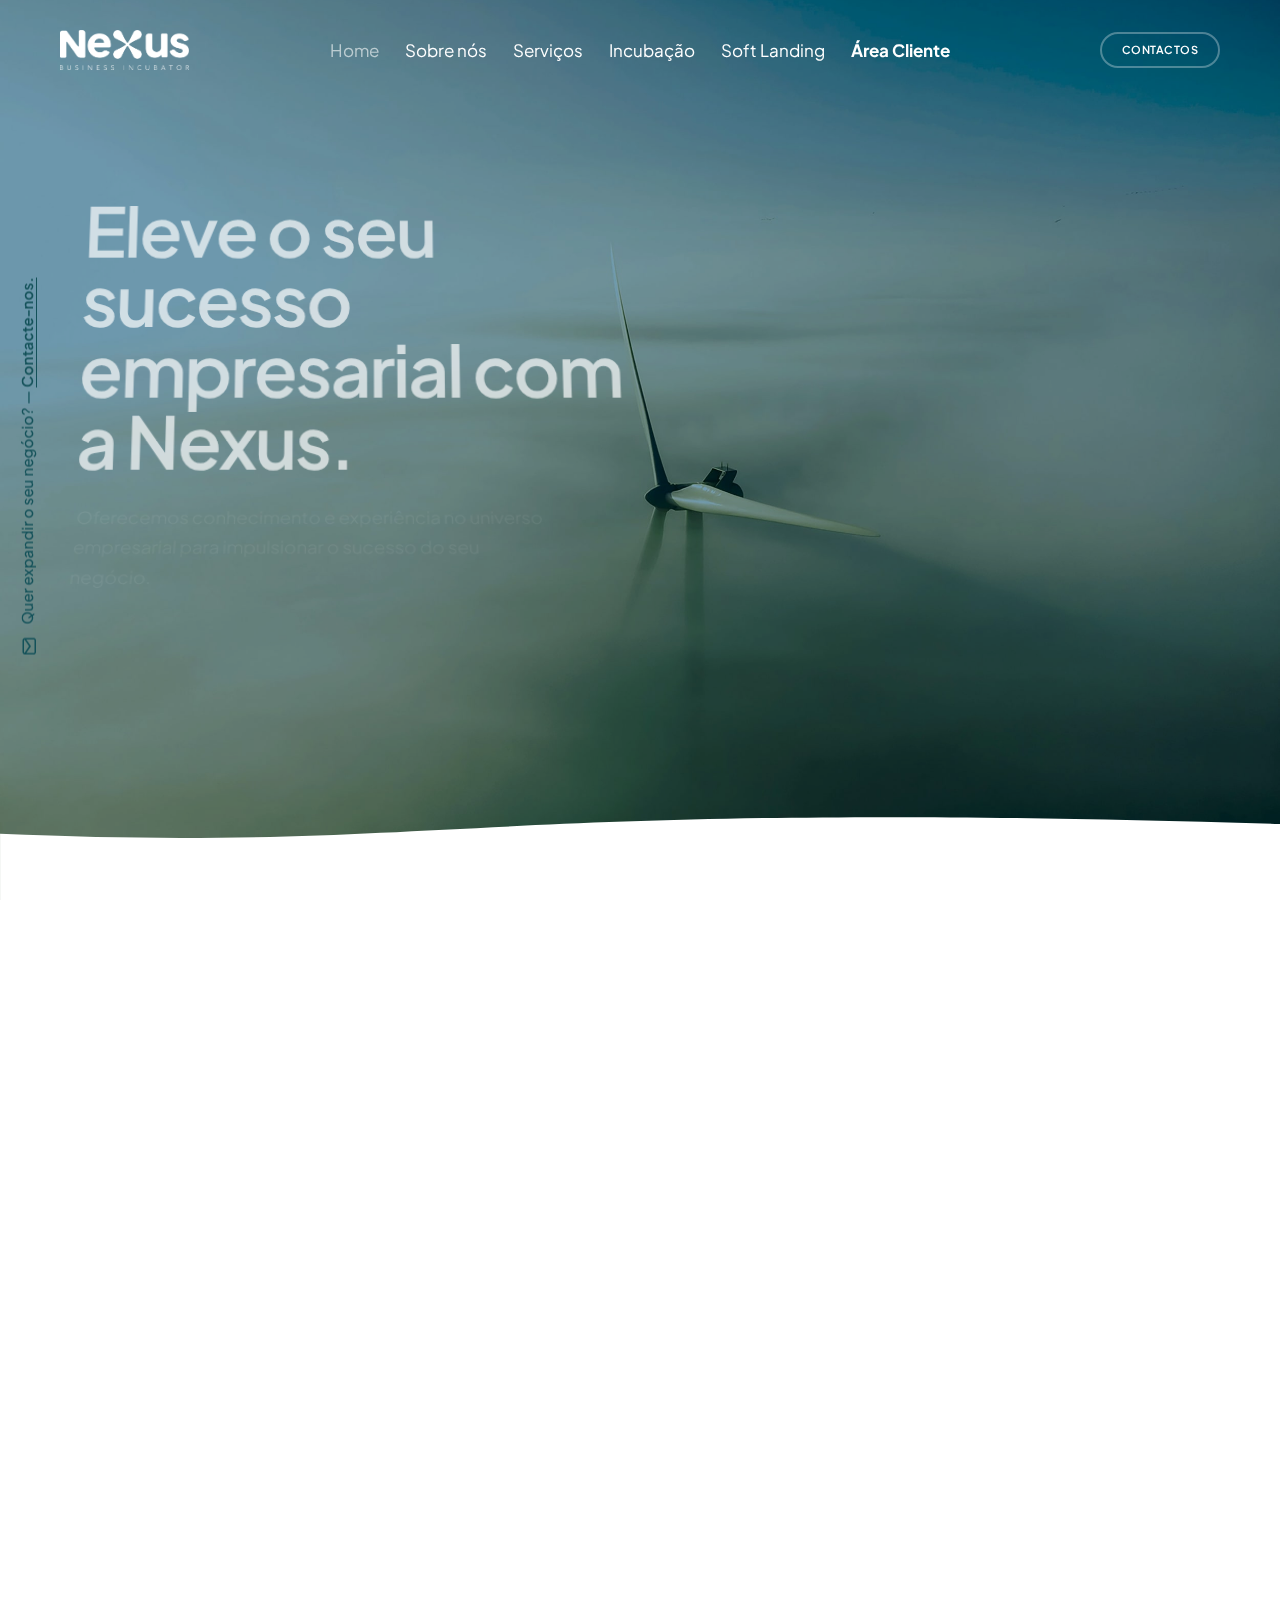
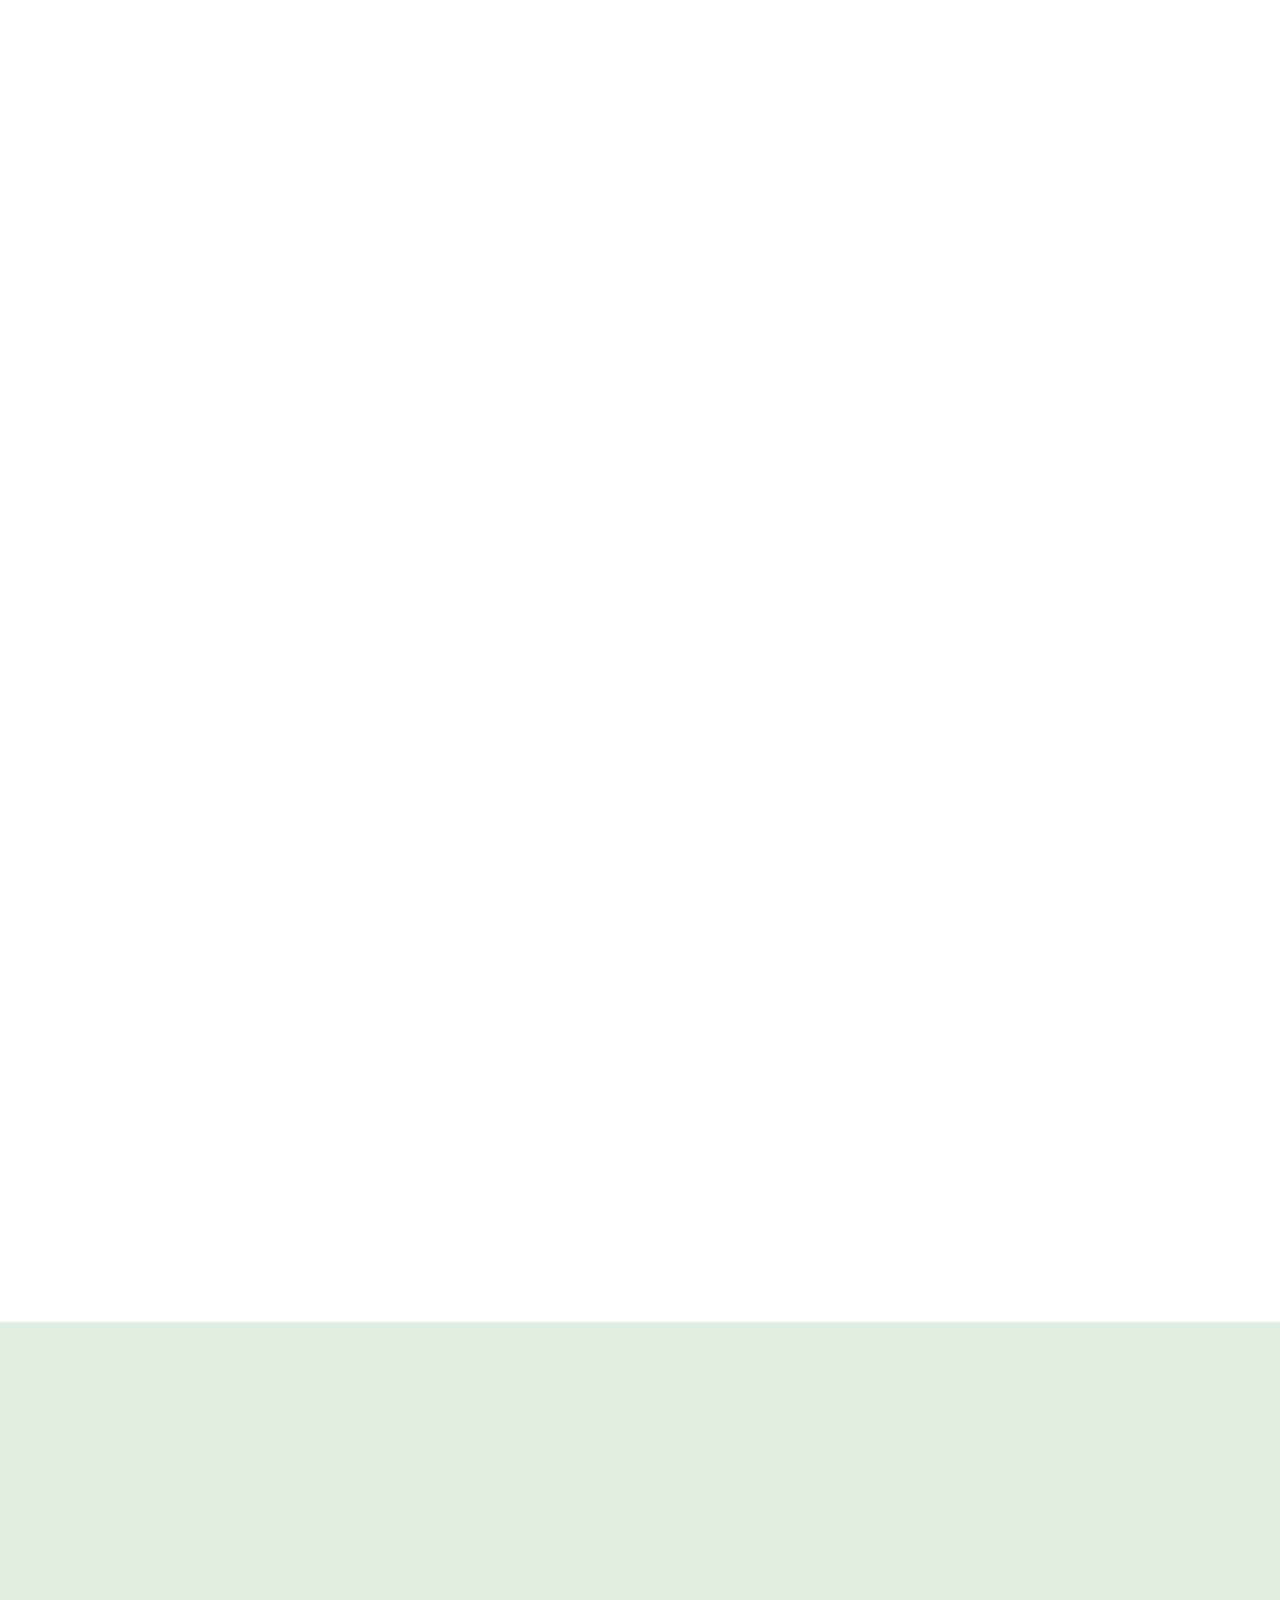
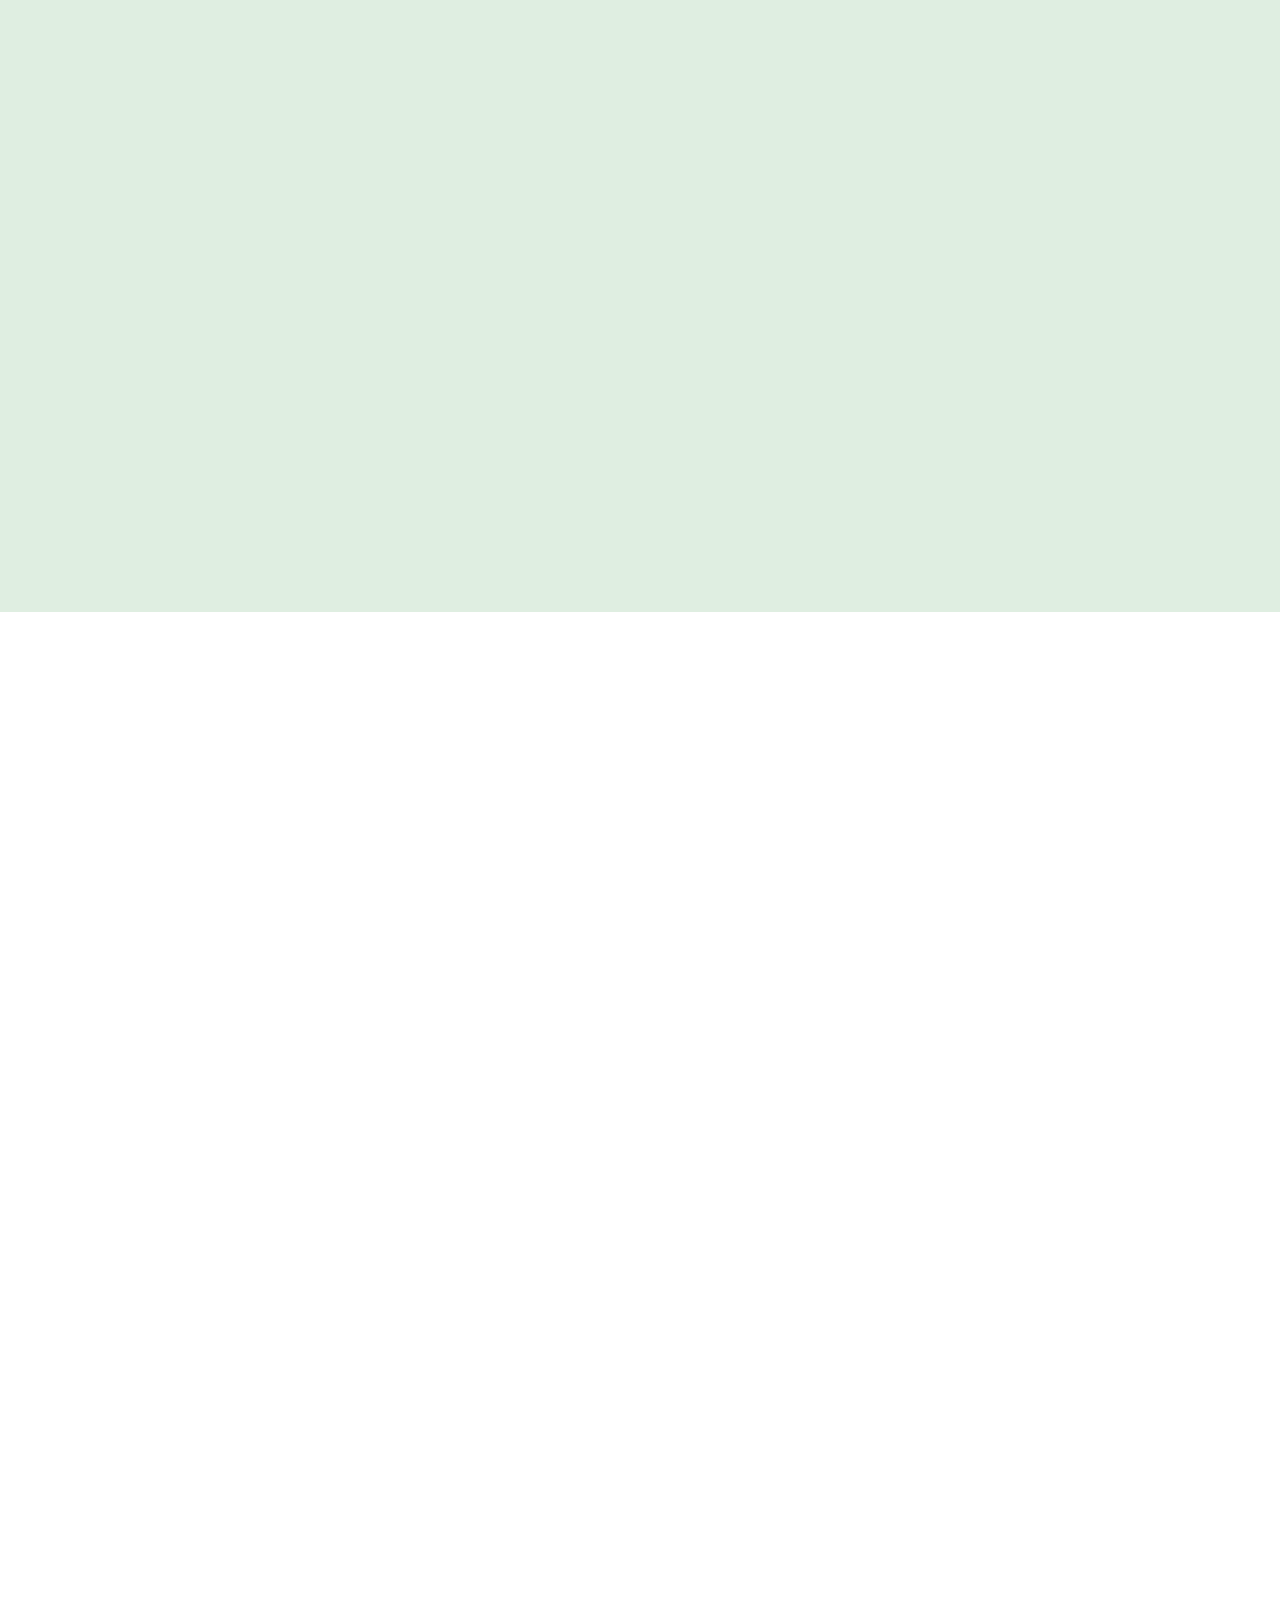
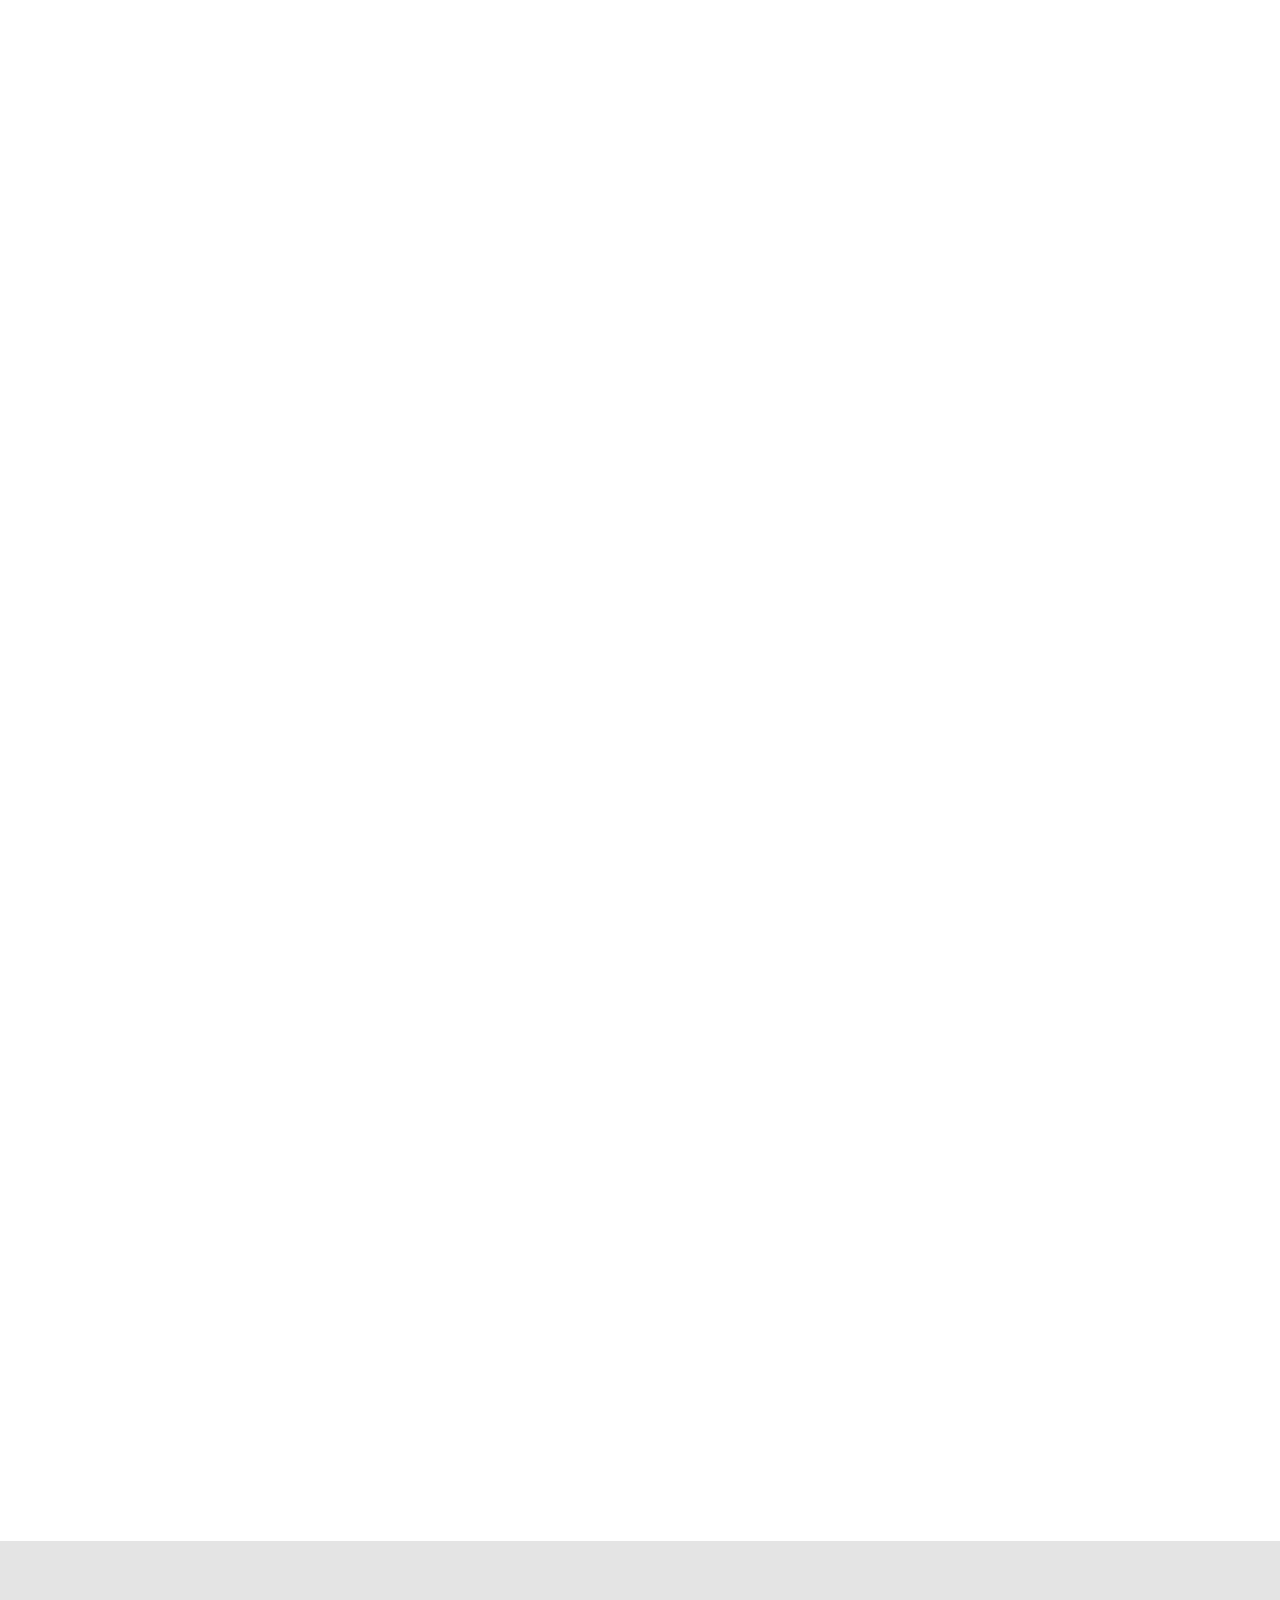
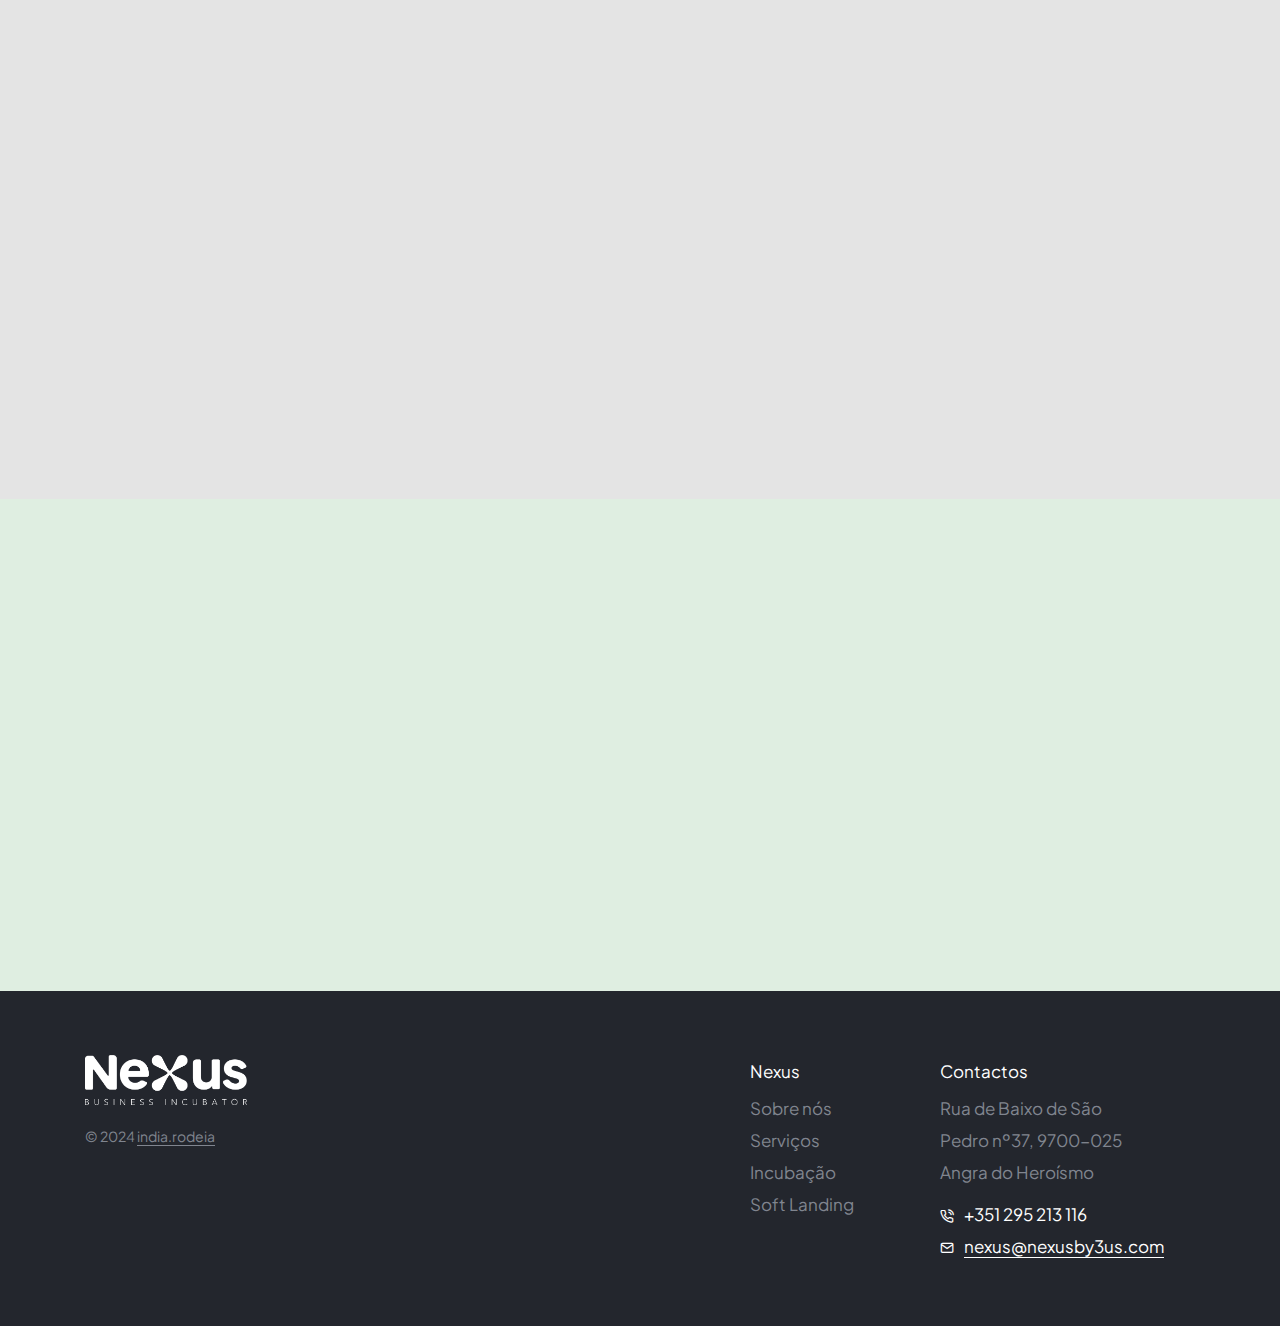
==== commit d2c17752: "added "area de cliente"" ====
--- a/index.html
+++ b/index.html
@@ -62,6 +62,9 @@
                             <li class="nav-item"><a href="#services" class="nav-link">Serviços</a></li>
                             <li class="nav-item"><a href="#incubation" class="nav-link">Incubação</a></li>
                             <li class="nav-item"><a href="#softlanding" class="nav-link">Soft Landing</a></li>
+                            <li class="nav-item"><a
+                                    href="https://airtable.com/login?continue=%2Fapp5gOjw8LjomkBAM%2FpagtlIFnG5vHplMoT"
+                                    target="_blank" class="nav-link"><strong>Área Cliente</strong></a></li>
                         </ul>
                     </div>
                 </div>
